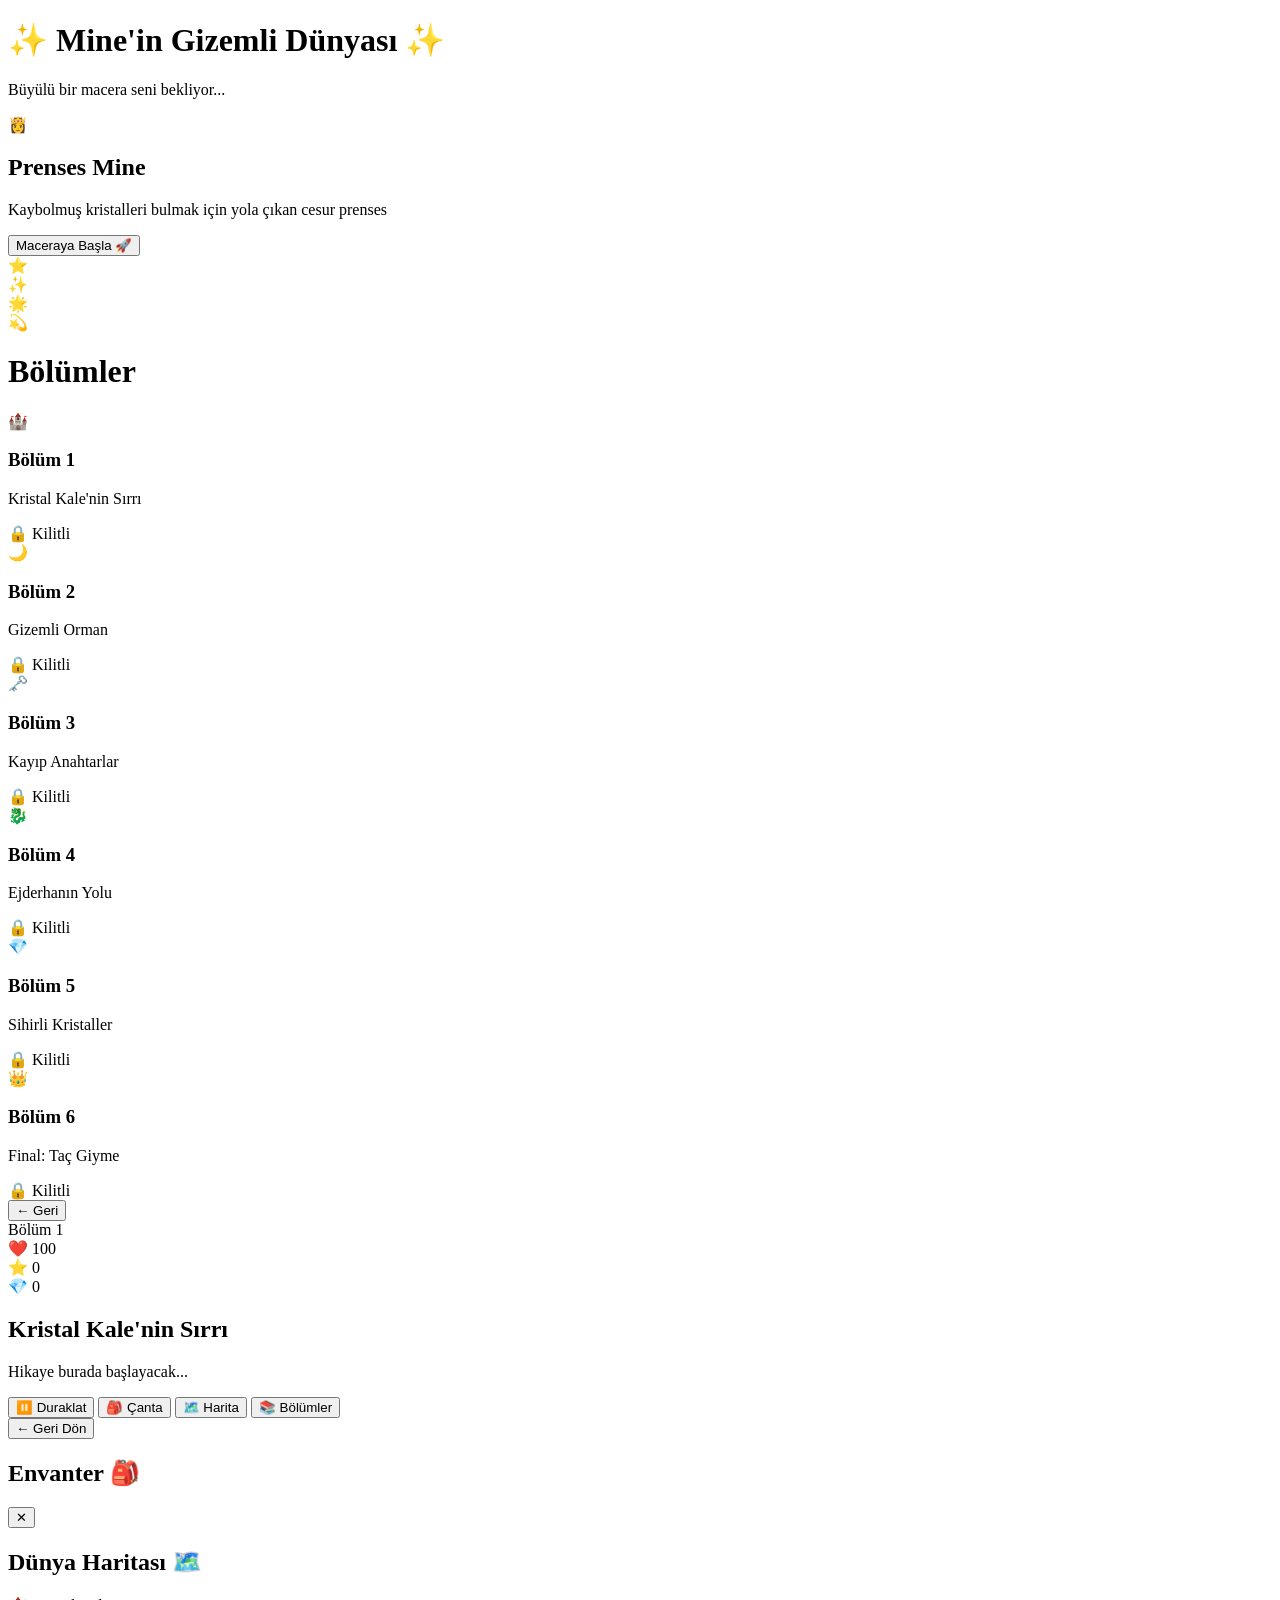
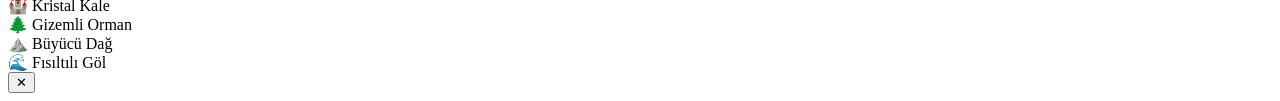
==== index.html @ 282abc3e "Add files via upload" ====
<!DOCTYPE html>
<html lang="tr">
<head>
    <meta charset="UTF-8">
    <meta name="viewport" content="width=device-width, initial-scale=1.0">
    <title>Mine'in Maceraları - Interaktif Hikaye</title>
    <link rel="stylesheet" href="static/css/style.css">
    <link href="https://fonts.googleapis.com/css2?family=Comfortaa:wght@300;400;600;700&display=swap" rel="stylesheet">
</head>
<body>
    <!-- Giriş Ekranı -->
    <div id="intro-screen" class="screen active">
        <div class="intro-content">
            <h1 class="glow-text">✨ Mine'in Gizemli Dünyası ✨</h1>
            <p class="subtitle">Büyülü bir macera seni bekliyor...</p>
            <div class="character-intro">
                <div class="character-avatar">👸</div>
                <h2>Prenses Mine</h2>
                <p>Kaybolmuş kristalleri bulmak için yola çıkan cesur prenses</p>
            </div>
            <button class="magic-btn" onclick="startAdventure()">
                <span class="btn-text">Maceraya Başla 🚀</span>
                <div class="btn-sparkle"></div>
            </button>
        </div>
        <div class="floating-elements">
            <div class="star">⭐</div>
            <div class="star">✨</div>
            <div class="star">🌟</div>
            <div class="star">💫</div>
        </div>
    </div>

    <!-- Bölüm Seçim Ekranı -->
    <div id="chapter-select" class="screen">
        <div class="chapter-content">
            <h1>Bölümler</h1>
            <div class="chapters-grid">
                <div class="chapter-card" onclick="loadChapter(1)">
                    <div class="chapter-icon">🏰</div>
                    <h3>Bölüm 1</h3>
                    <p>Kristal Kale'nin Sırrı</p>
                    <div class="chapter-status locked">🔒 Kilitli</div>
                </div>
                <div class="chapter-card" onclick="loadChapter(2)">
                    <div class="chapter-icon">🌙</div>
                    <h3>Bölüm 2</h3>
                    <p>Gizemli Orman</p>
                    <div class="chapter-status locked">🔒 Kilitli</div>
                </div>
                <div class="chapter-card" onclick="loadChapter(3)">
                    <div class="chapter-icon">🗝️</div>
                    <h3>Bölüm 3</h3>
                    <p>Kayıp Anahtarlar</p>
                    <div class="chapter-status locked">🔒 Kilitli</div>
                </div>
                <div class="chapter-card" onclick="loadChapter(4)">
                    <div class="chapter-icon">🐉</div>
                    <h3>Bölüm 4</h3>
                    <p>Ejderhanın Yolu</p>
                    <div class="chapter-status locked">🔒 Kilitli</div>
                </div>
                <div class="chapter-card" onclick="loadChapter(5)">
                    <div class="chapter-icon">💎</div>
                    <h3>Bölüm 5</h3>
                    <p>Sihirli Kristaller</p>
                    <div class="chapter-status locked">🔒 Kilitli</div>
                </div>
                <div class="chapter-card" onclick="loadChapter(6)">
                    <div class="chapter-icon">👑</div>
                    <h3>Bölüm 6</h3>
                    <p>Final: Taç Giyme</p>
                    <div class="chapter-status locked">🔒 Kilitli</div>
                </div>
            </div>
            <button class="back-btn" onclick="showScreen('intro-screen')">← Geri</button>
        </div>
    </div>

    <!-- Oyun Ekranı -->
    <div id="game-screen" class="screen">
        <div class="game-header">
            <div class="level-info">
                <span id="current-chapter">Bölüm 1</span>
                <div class="progress-bar">
                    <div class="progress-fill" id="progress"></div>
                </div>
            </div>
            <div class="player-stats">
                <div class="stat">
                    <span class="stat-icon">❤️</span>
                    <span id="health">100</span>
                </div>
                <div class="stat">
                    <span class="stat-icon">⭐</span>
                    <span id="score">0</span>
                </div>
                <div class="stat">
                    <span class="stat-icon">💎</span>
                    <span id="crystals">0</span>
                </div>
            </div>
        </div>

        <div class="game-content">
            <div id="story-area" class="story-area">
                <div class="story-text">
                    <h2 id="story-title">Kristal Kale'nin Sırrı</h2>
                    <p id="story-text">Hikaye burada başlayacak...</p>
                </div>
            </div>

            <div id="game-area" class="game-area">
                <!-- Oyun içeriği dinamik olarak yüklenecek -->
            </div>

            <div id="choices-area" class="choices-area">
                <!-- Seçenekler dinamik olarak yüklenecek -->
            </div>
        </div>

        <div class="game-controls">
            <button class="control-btn" onclick="pauseGame()">⏸️ Duraklat</button>
            <button class="control-btn" onclick="showInventory()">🎒 Çanta</button>
            <button class="control-btn" onclick="showMap()">🗺️ Harita</button>
            <button class="control-btn" onclick="showScreen('chapter-select')">📚 Bölümler</button>
        </div>
    </div>

    <!-- Mini Oyunlar Ekranı -->
    <div id="mini-game" class="screen">
        <div class="mini-game-content">
            <div id="mini-game-area">
                <!-- Mini oyun içeriği -->
            </div>
            <button class="back-btn" onclick="closeMiniGame()">← Geri Dön</button>
        </div>
    </div>

    <!-- Envanter Ekranı -->
    <div id="inventory" class="modal">
        <div class="modal-content">
            <h2>Envanter 🎒</h2>
            <div class="inventory-grid" id="inventory-grid">
                <!-- Envanter items -->
            </div>
            <button class="close-btn" onclick="closeModal('inventory')">✕</button>
        </div>
    </div>

    <!-- Harita Ekranı -->
    <div id="map" class="modal">
        <div class="modal-content">
            <h2>Dünya Haritası 🗺️</h2>
            <div class="map-container">
                <div class="map-region" onclick="travelToRegion('kale')">
                    <span class="region-icon">🏰</span>
                    <span>Kristal Kale</span>
                </div>
                <div class="map-region locked" onclick="travelToRegion('orman')">
                    <span class="region-icon">🌲</span>
                    <span>Gizemli Orman</span>
                </div>
                <div class="map-region locked" onclick="travelToRegion('dag')">
                    <span class="region-icon">⛰️</span>
                    <span>Büyücü Dağ</span>
                </div>
                <div class="map-region locked" onclick="travelToRegion('gol')">
                    <span class="region-icon">🌊</span>
                    <span>Fısıltılı Göl</span>
                </div>
            </div>
            <button class="close-btn" onclick="closeModal('map')">✕</button>
        </div>
    </div>

    <!-- Ses Efektleri -->
    <audio id="bg-music" loop>
        <source src="static/sounds/background.mp3" type="audio/mpeg">
    </audio>
    <audio id="click-sound">
        <source src="static/sounds/click.mp3" type="audio/mpeg">
    </audio>
    <audio id="success-sound">
        <source src="static/sounds/success.mp3" type="audio/mpeg">
    </audio>

    <!-- JavaScript -->
    <script src="static/js/game.js"></script>
    <script src="static/js/story.js"></script>
    <script src="static/js/mini-games.js"></script>
    <script src="static/js/main.js"></script>
</body>
</html>
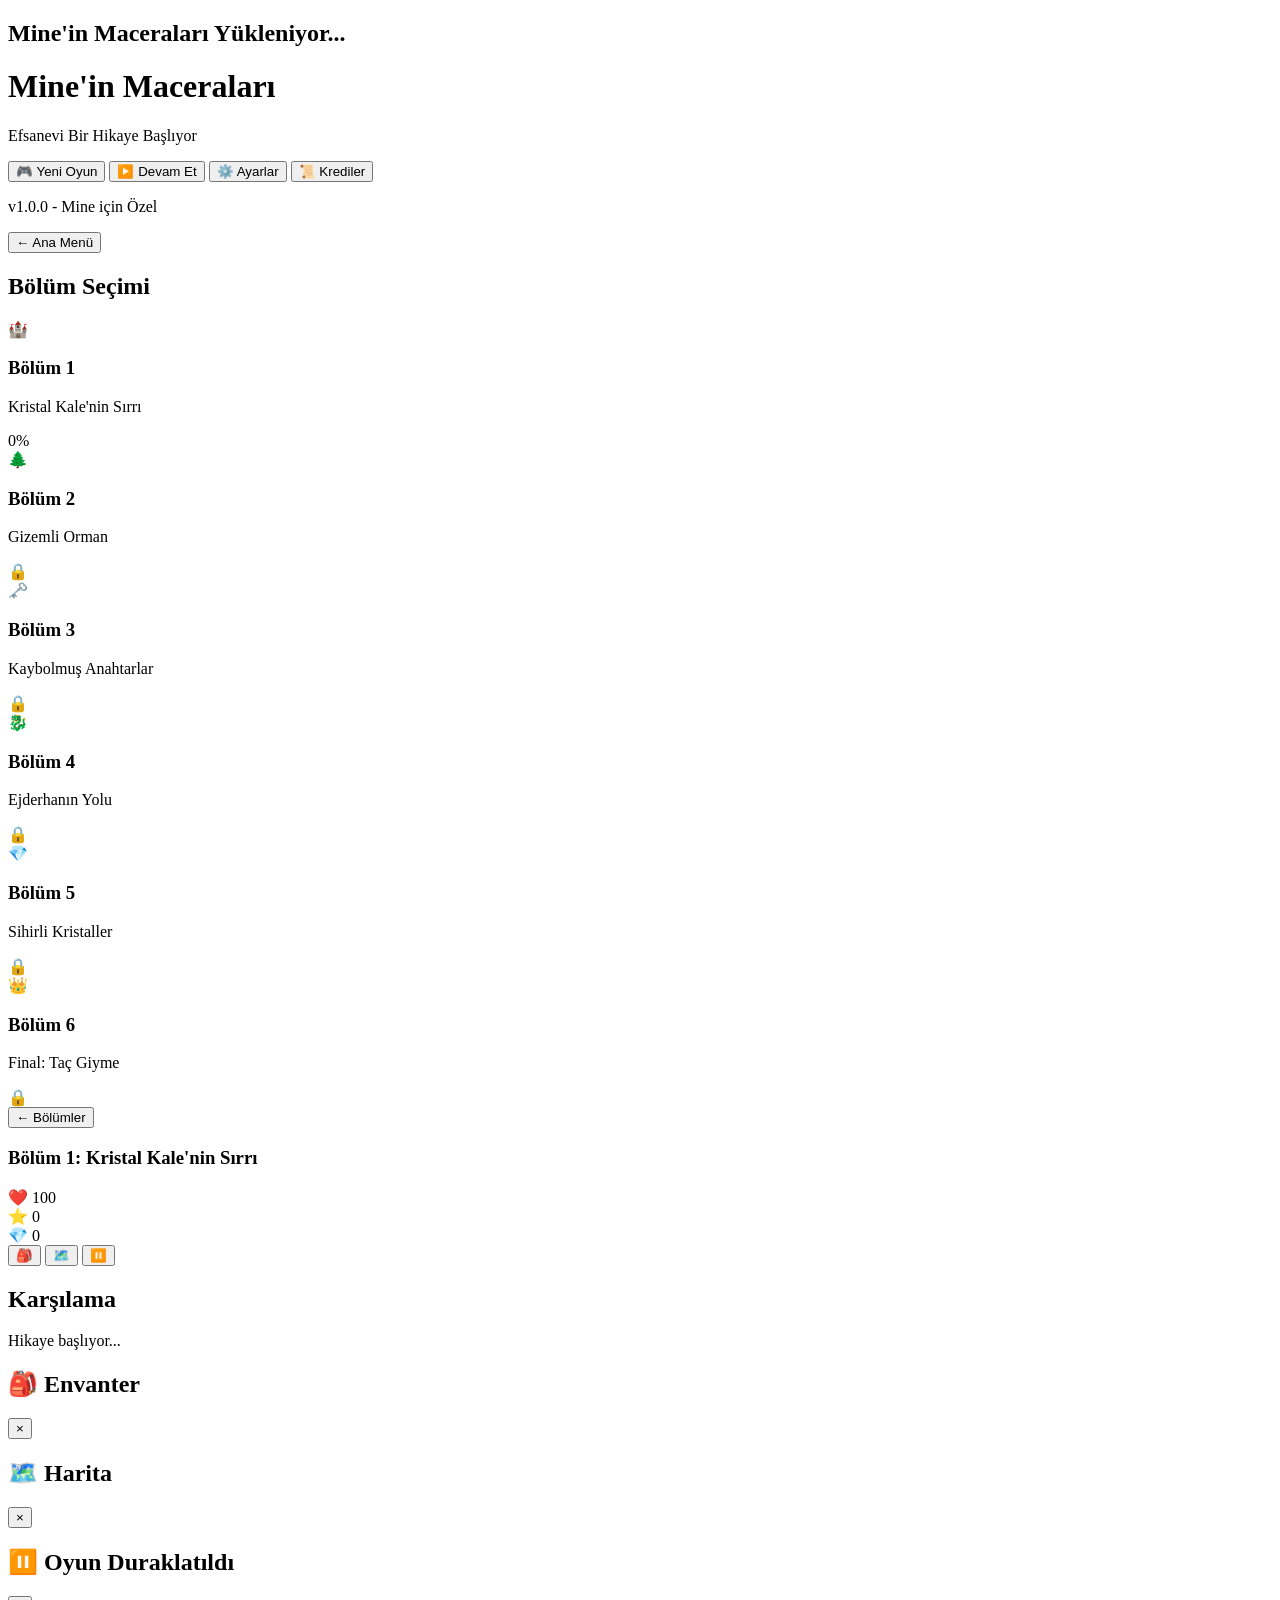
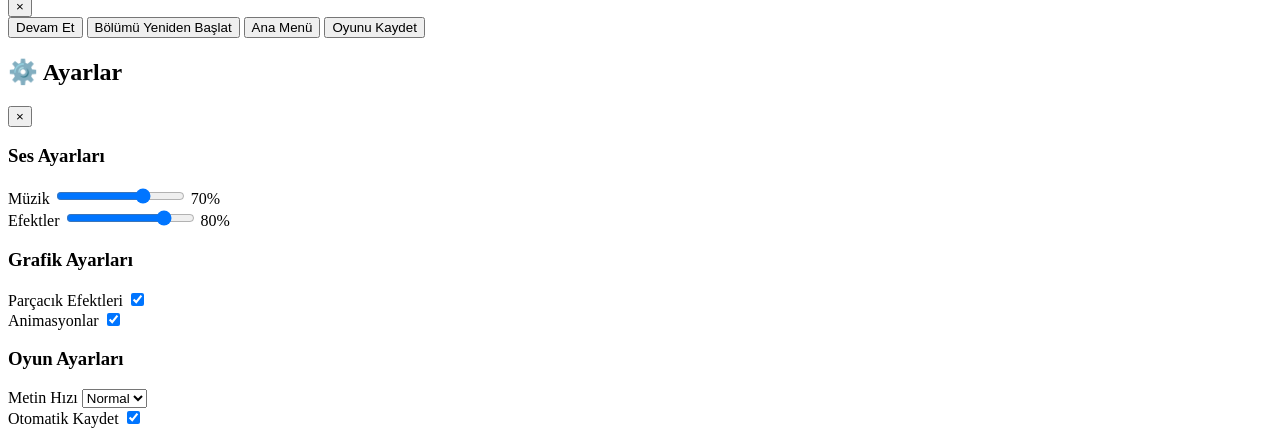
==== commit 2be0c4c8: "ss" ====
--- a/index.html
+++ b/index.html
@@ -3,192 +3,280 @@
 <head>
     <meta charset="UTF-8">
     <meta name="viewport" content="width=device-width, initial-scale=1.0">
-    <title>Mine'in Maceraları - Interaktif Hikaye</title>
+    <title>Mine'in Maceraları - Profesyonel Hikaye Oyunu</title>
+    <link rel="stylesheet" href="https://fonts.googleapis.com/css2?family=Poppins:wght@300;400;500;600;700&display=swap">
     <link rel="stylesheet" href="static/css/style.css">
-    <link href="https://fonts.googleapis.com/css2?family=Comfortaa:wght@300;400;600;700&display=swap" rel="stylesheet">
+    <link rel="icon" href="data:image/svg+xml,<svg xmlns='http://www.w3.org/2000/svg' viewBox='0 0 100 100'><text y='.9em' font-size='90'>👑</text></svg>">
 </head>
 <body>
-    <!-- Giriş Ekranı -->
-    <div id="intro-screen" class="screen active">
-        <div class="intro-content">
-            <h1 class="glow-text">✨ Mine'in Gizemli Dünyası ✨</h1>
-            <p class="subtitle">Büyülü bir macera seni bekliyor...</p>
-            <div class="character-intro">
-                <div class="character-avatar">👸</div>
-                <h2>Prenses Mine</h2>
-                <p>Kaybolmuş kristalleri bulmak için yola çıkan cesur prenses</p>
-            </div>
-            <button class="magic-btn" onclick="startAdventure()">
-                <span class="btn-text">Maceraya Başla 🚀</span>
-                <div class="btn-sparkle"></div>
-            </button>
-        </div>
-        <div class="floating-elements">
-            <div class="star">⭐</div>
-            <div class="star">✨</div>
-            <div class="star">🌟</div>
-            <div class="star">💫</div>
-        </div>
-    </div>
-
-    <!-- Bölüm Seçim Ekranı -->
+    <!-- Yüklenme Ekranı -->
+    <div id="loading-screen" class="screen active">
+        <div class="loading-content">
+            <div class="loading-spinner"></div>
+            <h2 class="loading-text">Mine'in Maceraları Yükleniyor...</h2>
+            <div class="loading-progress">
+                <div class="progress-bar">
+                    <div class="progress-fill"></div>
+                </div>
+            </div>
+        </div>
+    </div>
+
+    <!-- Ana Menü -->
+    <div id="main-menu" class="screen">
+        <div class="menu-container">
+            <div class="game-logo">
+                <h1 class="game-title">Mine'in Maceraları</h1>
+                <p class="game-subtitle">Efsanevi Bir Hikaye Başlıyor</p>
+            </div>
+            
+            <div class="menu-buttons">
+                <button class="menu-btn primary" onclick="gameManager.newGame()">
+                    <span class="btn-icon">🎮</span>
+                    <span class="btn-text">Yeni Oyun</span>
+                </button>
+                <button class="menu-btn secondary" onclick="gameManager.continueGame()">
+                    <span class="btn-icon">▶️</span>
+                    <span class="btn-text">Devam Et</span>
+                </button>
+                <button class="menu-btn secondary" onclick="gameManager.showSettings()">
+                    <span class="btn-icon">⚙️</span>
+                    <span class="btn-text">Ayarlar</span>
+                </button>
+                <button class="menu-btn secondary" onclick="gameManager.showCredits()">
+                    <span class="btn-icon">📜</span>
+                    <span class="btn-text">Krediler</span>
+                </button>
+            </div>
+
+            <div class="menu-footer">
+                <p class="version-text">v1.0.0 - Mine için Özel</p>
+            </div>
+        </div>
+    </div>
+
+    <!-- Bölüm Seçimi -->
     <div id="chapter-select" class="screen">
-        <div class="chapter-content">
-            <h1>Bölümler</h1>
+        <div class="chapter-container">
+            <div class="chapter-header">
+                <button class="back-btn" onclick="gameManager.showMainMenu()">← Ana Menü</button>
+                <h2 class="chapter-title">Bölüm Seçimi</h2>
+            </div>
+            
             <div class="chapters-grid">
-                <div class="chapter-card" onclick="loadChapter(1)">
+                <div class="chapter-card unlocked" data-chapter="1" onclick="gameManager.selectChapter(1)">
                     <div class="chapter-icon">🏰</div>
                     <h3>Bölüm 1</h3>
                     <p>Kristal Kale'nin Sırrı</p>
-                    <div class="chapter-status locked">🔒 Kilitli</div>
-                </div>
-                <div class="chapter-card" onclick="loadChapter(2)">
-                    <div class="chapter-icon">🌙</div>
+                    <div class="chapter-progress">
+                        <div class="progress-bar">
+                            <div class="progress-fill" style="width: 0%"></div>
+                        </div>
+                        <span class="progress-text">0%</span>
+                    </div>
+                </div>
+                
+                <div class="chapter-card locked" data-chapter="2">
+                    <div class="chapter-icon">🌲</div>
                     <h3>Bölüm 2</h3>
                     <p>Gizemli Orman</p>
-                    <div class="chapter-status locked">🔒 Kilitli</div>
-                </div>
-                <div class="chapter-card" onclick="loadChapter(3)">
+                    <div class="lock-overlay">🔒</div>
+                </div>
+                
+                <div class="chapter-card locked" data-chapter="3">
                     <div class="chapter-icon">🗝️</div>
                     <h3>Bölüm 3</h3>
-                    <p>Kayıp Anahtarlar</p>
-                    <div class="chapter-status locked">🔒 Kilitli</div>
-                </div>
-                <div class="chapter-card" onclick="loadChapter(4)">
+                    <p>Kaybolmuş Anahtarlar</p>
+                    <div class="lock-overlay">🔒</div>
+                </div>
+                
+                <div class="chapter-card locked" data-chapter="4">
                     <div class="chapter-icon">🐉</div>
                     <h3>Bölüm 4</h3>
                     <p>Ejderhanın Yolu</p>
-                    <div class="chapter-status locked">🔒 Kilitli</div>
-                </div>
-                <div class="chapter-card" onclick="loadChapter(5)">
+                    <div class="lock-overlay">🔒</div>
+                </div>
+                
+                <div class="chapter-card locked" data-chapter="5">
                     <div class="chapter-icon">💎</div>
                     <h3>Bölüm 5</h3>
                     <p>Sihirli Kristaller</p>
-                    <div class="chapter-status locked">🔒 Kilitli</div>
-                </div>
-                <div class="chapter-card" onclick="loadChapter(6)">
+                    <div class="lock-overlay">🔒</div>
+                </div>
+                
+                <div class="chapter-card locked" data-chapter="6">
                     <div class="chapter-icon">👑</div>
                     <h3>Bölüm 6</h3>
                     <p>Final: Taç Giyme</p>
-                    <div class="chapter-status locked">🔒 Kilitli</div>
-                </div>
-            </div>
-            <button class="back-btn" onclick="showScreen('intro-screen')">← Geri</button>
+                    <div class="lock-overlay">🔒</div>
+                </div>
+            </div>
         </div>
     </div>
 
     <!-- Oyun Ekranı -->
     <div id="game-screen" class="screen">
-        <div class="game-header">
-            <div class="level-info">
-                <span id="current-chapter">Bölüm 1</span>
-                <div class="progress-bar">
-                    <div class="progress-fill" id="progress"></div>
-                </div>
-            </div>
-            <div class="player-stats">
-                <div class="stat">
-                    <span class="stat-icon">❤️</span>
-                    <span id="health">100</span>
-                </div>
-                <div class="stat">
-                    <span class="stat-icon">⭐</span>
-                    <span id="score">0</span>
-                </div>
-                <div class="stat">
-                    <span class="stat-icon">💎</span>
-                    <span id="crystals">0</span>
-                </div>
-            </div>
-        </div>
-
-        <div class="game-content">
-            <div id="story-area" class="story-area">
-                <div class="story-text">
-                    <h2 id="story-title">Kristal Kale'nin Sırrı</h2>
-                    <p id="story-text">Hikaye burada başlayacak...</p>
-                </div>
-            </div>
-
-            <div id="game-area" class="game-area">
-                <!-- Oyun içeriği dinamik olarak yüklenecek -->
-            </div>
-
-            <div id="choices-area" class="choices-area">
-                <!-- Seçenekler dinamik olarak yüklenecek -->
-            </div>
-        </div>
-
-        <div class="game-controls">
-            <button class="control-btn" onclick="pauseGame()">⏸️ Duraklat</button>
-            <button class="control-btn" onclick="showInventory()">🎒 Çanta</button>
-            <button class="control-btn" onclick="showMap()">🗺️ Harita</button>
-            <button class="control-btn" onclick="showScreen('chapter-select')">📚 Bölümler</button>
-        </div>
-    </div>
-
-    <!-- Mini Oyunlar Ekranı -->
-    <div id="mini-game" class="screen">
-        <div class="mini-game-content">
-            <div id="mini-game-area">
-                <!-- Mini oyun içeriği -->
-            </div>
-            <button class="back-btn" onclick="closeMiniGame()">← Geri Dön</button>
-        </div>
-    </div>
-
-    <!-- Envanter Ekranı -->
-    <div id="inventory" class="modal">
-        <div class="modal-content">
-            <h2>Envanter 🎒</h2>
-            <div class="inventory-grid" id="inventory-grid">
-                <!-- Envanter items -->
-            </div>
-            <button class="close-btn" onclick="closeModal('inventory')">✕</button>
-        </div>
-    </div>
-
-    <!-- Harita Ekranı -->
-    <div id="map" class="modal">
-        <div class="modal-content">
-            <h2>Dünya Haritası 🗺️</h2>
-            <div class="map-container">
-                <div class="map-region" onclick="travelToRegion('kale')">
-                    <span class="region-icon">🏰</span>
-                    <span>Kristal Kale</span>
-                </div>
-                <div class="map-region locked" onclick="travelToRegion('orman')">
-                    <span class="region-icon">🌲</span>
-                    <span>Gizemli Orman</span>
-                </div>
-                <div class="map-region locked" onclick="travelToRegion('dag')">
-                    <span class="region-icon">⛰️</span>
-                    <span>Büyücü Dağ</span>
-                </div>
-                <div class="map-region locked" onclick="travelToRegion('gol')">
-                    <span class="region-icon">🌊</span>
-                    <span>Fısıltılı Göl</span>
-                </div>
-            </div>
-            <button class="close-btn" onclick="closeModal('map')">✕</button>
-        </div>
-    </div>
-
-    <!-- Ses Efektleri -->
-    <audio id="bg-music" loop>
-        <source src="static/sounds/background.mp3" type="audio/mpeg">
-    </audio>
-    <audio id="click-sound">
-        <source src="static/sounds/click.mp3" type="audio/mpeg">
-    </audio>
-    <audio id="success-sound">
-        <source src="static/sounds/success.mp3" type="audio/mpeg">
-    </audio>
+        <div class="game-ui">
+            <!-- Üst Bar -->
+            <div class="game-header">
+                <div class="header-left">
+                    <button class="back-btn" onclick="gameManager.showChapterSelect()">← Bölümler</button>
+                    <div class="chapter-info">
+                        <h3 id="current-chapter">Bölüm 1: Kristal Kale'nin Sırrı</h3>
+                    </div>
+                </div>
+                
+                <div class="header-center">
+                    <div class="player-stats">
+                        <div class="stat health">
+                            <span class="stat-icon">❤️</span>
+                            <span class="stat-value" id="health-value">100</span>
+                        </div>
+                        <div class="stat score">
+                            <span class="stat-icon">⭐</span>
+                            <span class="stat-value" id="score-value">0</span>
+                        </div>
+                        <div class="stat crystals">
+                            <span class="stat-icon">💎</span>
+                            <span class="stat-value" id="crystals-value">0</span>
+                        </div>
+                    </div>
+                </div>
+                
+                <div class="header-right">
+                    <button class="control-btn" onclick="gameManager.toggleInventory()" title="Envanter">🎒</button>
+                    <button class="control-btn" onclick="gameManager.toggleMap()" title="Harita">🗺️</button>
+                    <button class="control-btn" onclick="gameManager.togglePause()" title="Duraklat">⏸️</button>
+                </div>
+            </div>
+
+            <!-- Oyun İçeriği -->
+            <div class="game-content">
+                <div class="story-container">
+                    <div class="story-text" id="story-text">
+                        <h2 id="scene-title">Karşılama</h2>
+                        <p id="scene-description">Hikaye başlıyor...</p>
+                    </div>
+                    
+                    <div class="choices-container" id="choices-container">
+                        <!-- Seçenekler buraya gelecek -->
+                    </div>
+                </div>
+                
+                <div class="game-area" id="game-area">
+                    <!-- Mini oyunlar burada gösterilecek -->
+                </div>
+            </div>
+        </div>
+    </div>
+
+    <!-- Envanter Modal -->
+    <div id="inventory-modal" class="modal">
+        <div class="modal-content">
+            <div class="modal-header">
+                <h2>🎒 Envanter</h2>
+                <button class="close-btn" onclick="gameManager.closeModal('inventory-modal')">×</button>
+            </div>
+            <div class="modal-body">
+                <div class="inventory-grid" id="inventory-grid">
+                    <!-- Envanter items buraya gelecek -->
+                </div>
+            </div>
+        </div>
+    </div>
+
+    <!-- Harita Modal -->
+    <div id="map-modal" class="modal">
+        <div class="modal-content">
+            <div class="modal-header">
+                <h2>🗺️ Harita</h2>
+                <button class="close-btn" onclick="gameManager.closeModal('map-modal')">×</button>
+            </div>
+            <div class="modal-body">
+                <div class="map-container" id="map-container">
+                    <!-- Harita bölgeleri buraya gelecek -->
+                </div>
+            </div>
+        </div>
+    </div>
+
+    <!-- Duraklatma Modal -->
+    <div id="pause-modal" class="modal">
+        <div class="modal-content">
+            <div class="modal-header">
+                <h2>⏸️ Oyun Duraklatıldı</h2>
+                <button class="close-btn" onclick="gameManager.closeModal('pause-modal')">×</button>
+            </div>
+            <div class="modal-body">
+                <div class="pause-buttons">
+                    <button class="menu-btn primary" onclick="gameManager.resumeGame()">Devam Et</button>
+                    <button class="menu-btn secondary" onclick="gameManager.restartChapter()">Bölümü Yeniden Başlat</button>
+                    <button class="menu-btn secondary" onclick="gameManager.showMainMenu()">Ana Menü</button>
+                    <button class="menu-btn secondary" onclick="gameManager.saveGame()">Oyunu Kaydet</button>
+                </div>
+            </div>
+        </div>
+    </div>
+
+    <!-- Ayarlar Modal -->
+    <div id="settings-modal" class="modal">
+        <div class="modal-content">
+            <div class="modal-header">
+                <h2>⚙️ Ayarlar</h2>
+                <button class="close-btn" onclick="gameManager.closeModal('settings-modal')">×</button>
+            </div>
+            <div class="modal-body">
+                <div class="settings-section">
+                    <h3>Ses Ayarları</h3>
+                    <div class="setting-item">
+                        <label for="music-volume">Müzik</label>
+                        <input type="range" id="music-volume" min="0" max="100" value="70">
+                        <span class="volume-value">70%</span>
+                    </div>
+                    <div class="setting-item">
+                        <label for="sfx-volume">Efektler</label>
+                        <input type="range" id="sfx-volume" min="0" max="100" value="80">
+                        <span class="volume-value">80%</span>
+                    </div>
+                </div>
+                
+                <div class="settings-section">
+                    <h3>Grafik Ayarları</h3>
+                    <div class="setting-item">
+                        <label for="particle-effects">Parçacık Efektleri</label>
+                        <input type="checkbox" id="particle-effects" checked>
+                    </div>
+                    <div class="setting-item">
+                        <label for="animations">Animasyonlar</label>
+                        <input type="checkbox" id="animations" checked>
+                    </div>
+                </div>
+                
+                <div class="settings-section">
+                    <h3>Oyun Ayarları</h3>
+                    <div class="setting-item">
+                        <label for="text-speed">Metin Hızı</label>
+                        <select id="text-speed">
+                            <option value="slow">Yavaş</option>
+                            <option value="normal" selected>Normal</option>
+                            <option value="fast">Hızlı</option>
+                        </select>
+                    </div>
+                    <div class="setting-item">
+                        <label for="auto-save">Otomatik Kaydet</label>
+                        <input type="checkbox" id="auto-save" checked>
+                    </div>
+                </div>
+            </div>
+        </div>
+    </div>
 
     <!-- JavaScript -->
-    <script src="static/js/game.js"></script>
-    <script src="static/js/story.js"></script>
-    <script src="static/js/mini-games.js"></script>
+    <script src="static/js/game-engine.js"></script>
+    <script src="static/js/story-manager.js"></script>
+    <script src="static/js/ui-manager.js"></script>
+    <script src="static/js/audio-manager.js"></script>
+    <script src="static/js/save-manager.js"></script>
     <script src="static/js/main.js"></script>
 </body>
 </html>
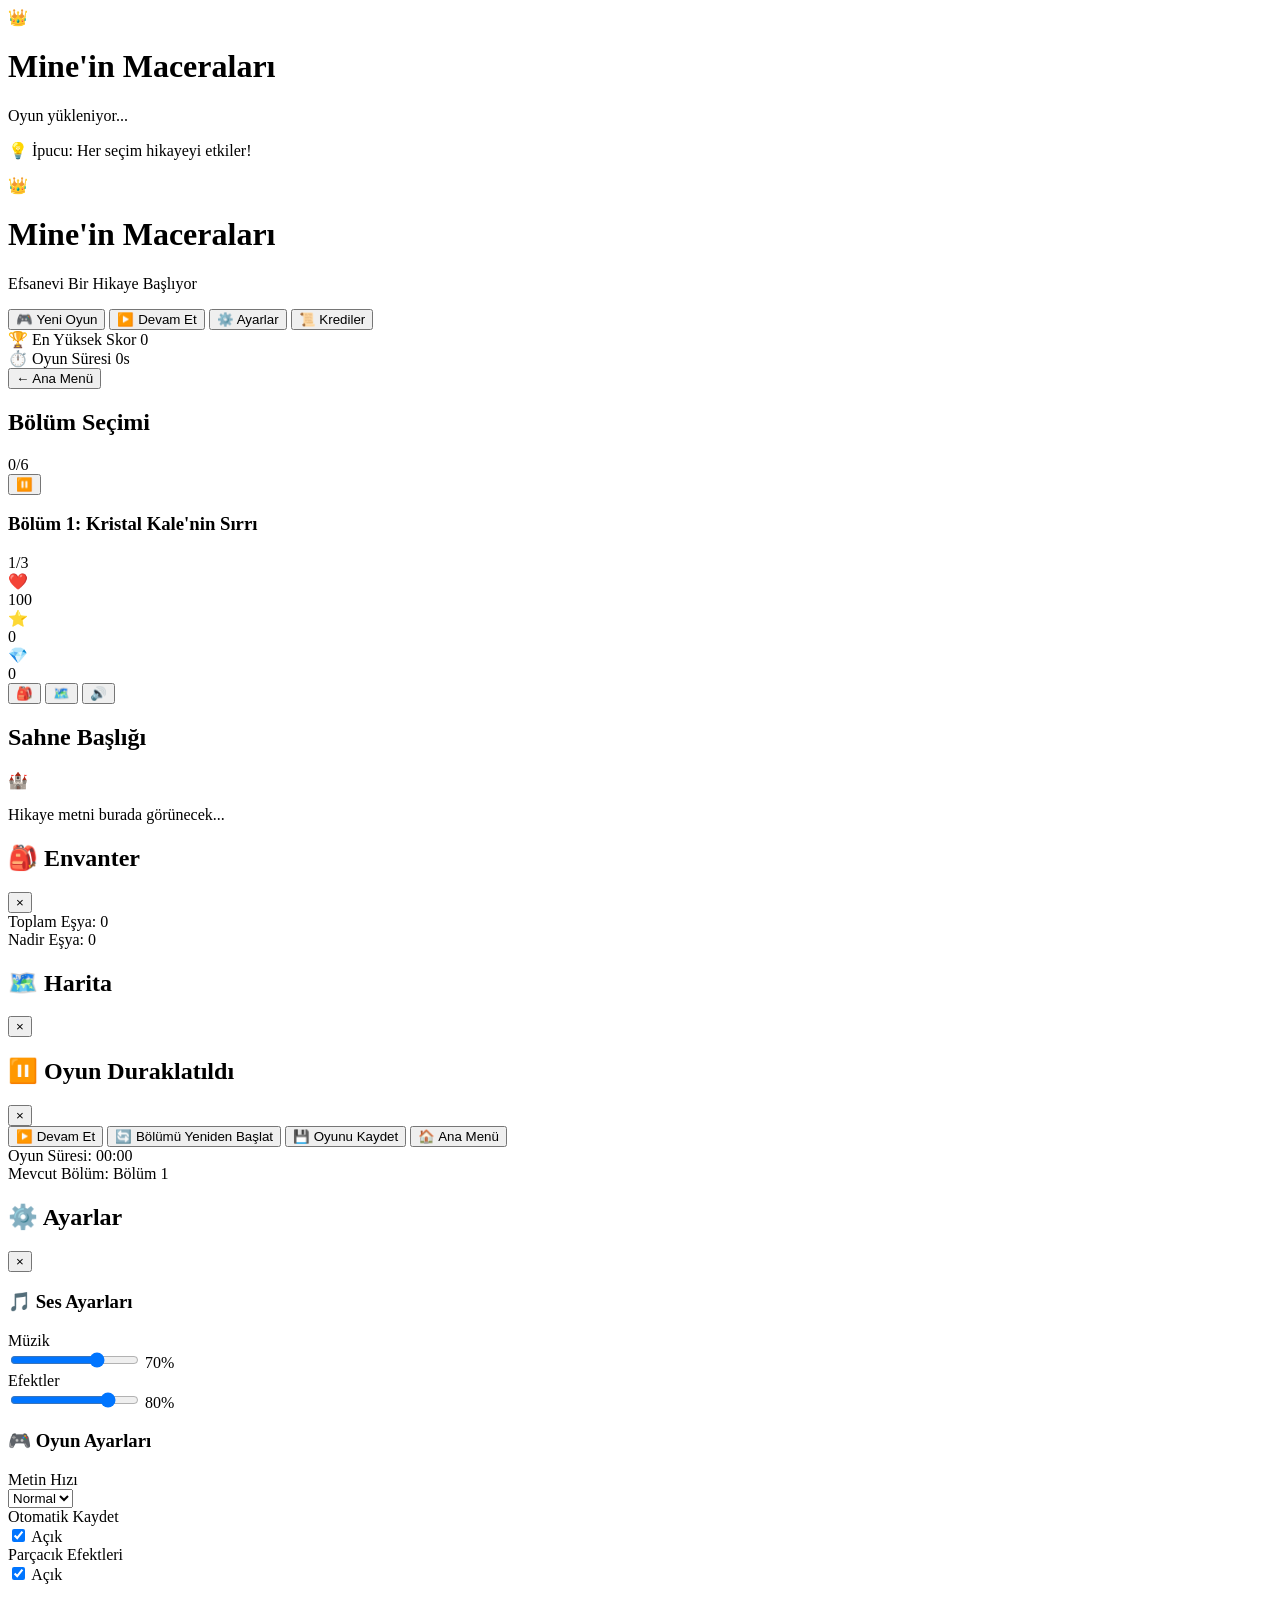
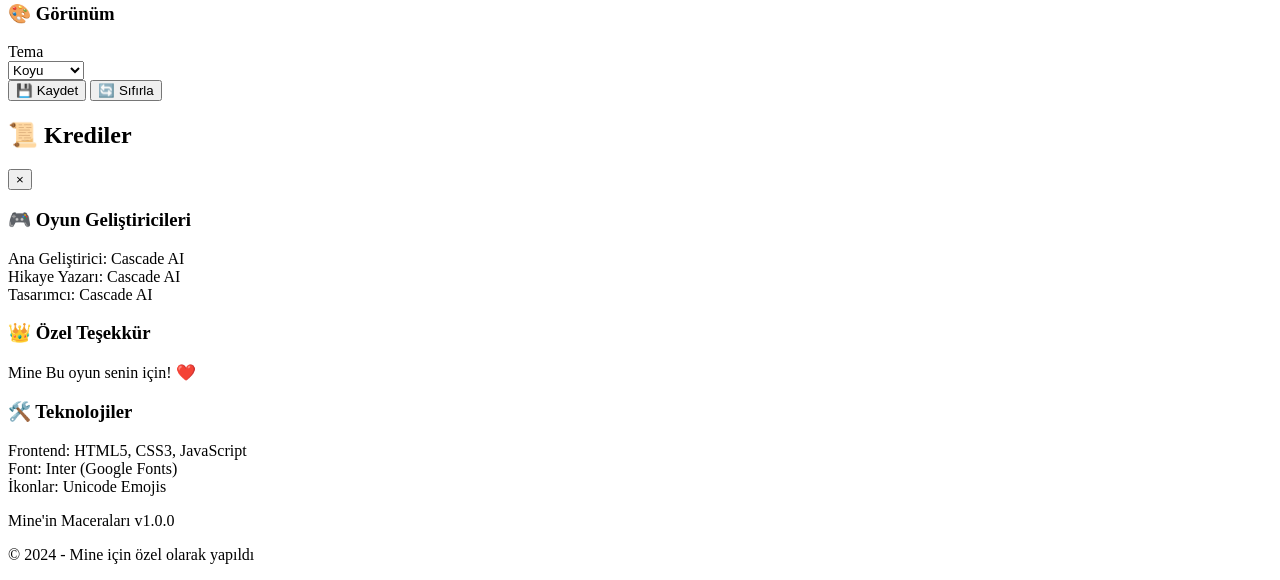
==== commit 28bab708: "s" ====
--- a/index.html
+++ b/index.html
@@ -4,182 +4,209 @@
     <meta charset="UTF-8">
     <meta name="viewport" content="width=device-width, initial-scale=1.0">
     <title>Mine'in Maceraları - Profesyonel Hikaye Oyunu</title>
-    <link rel="stylesheet" href="https://fonts.googleapis.com/css2?family=Poppins:wght@300;400;500;600;700&display=swap">
+    <link rel="stylesheet" href="https://fonts.googleapis.com/css2?family=Inter:wght@300;400;500;600;700;800&display=swap">
     <link rel="stylesheet" href="static/css/style.css">
     <link rel="icon" href="data:image/svg+xml,<svg xmlns='http://www.w3.org/2000/svg' viewBox='0 0 100 100'><text y='.9em' font-size='90'>👑</text></svg>">
 </head>
 <body>
     <!-- Yüklenme Ekranı -->
     <div id="loading-screen" class="screen active">
-        <div class="loading-content">
-            <div class="loading-spinner"></div>
-            <h2 class="loading-text">Mine'in Maceraları Yükleniyor...</h2>
+        <div class="loading-container">
+            <div class="loading-logo">
+                <div class="logo-icon">👑</div>
+                <h1 class="logo-title">Mine'in Maceraları</h1>
+            </div>
             <div class="loading-progress">
                 <div class="progress-bar">
-                    <div class="progress-fill"></div>
-                </div>
+                    <div class="progress-fill" id="progress-fill"></div>
+                </div>
+                <p class="loading-text" id="loading-text">Oyun yükleniyor...</p>
+            </div>
+            <div class="loading-tips">
+                <p class="tip-text">💡 İpucu: Her seçim hikayeyi etkiler!</p>
             </div>
         </div>
     </div>
 
     <!-- Ana Menü -->
     <div id="main-menu" class="screen">
+        <div class="menu-background">
+            <div class="particles" id="particles"></div>
+        </div>
         <div class="menu-container">
-            <div class="game-logo">
-                <h1 class="game-title">Mine'in Maceraları</h1>
-                <p class="game-subtitle">Efsanevi Bir Hikaye Başlıyor</p>
+            <div class="menu-header">
+                <div class="menu-logo">
+                    <div class="logo-icon">👑</div>
+                    <h1 class="menu-title">Mine'in Maceraları</h1>
+                    <p class="menu-subtitle">Efsanevi Bir Hikaye Başlıyor</p>
+                </div>
             </div>
             
-            <div class="menu-buttons">
-                <button class="menu-btn primary" onclick="gameManager.newGame()">
-                    <span class="btn-icon">🎮</span>
-                    <span class="btn-text">Yeni Oyun</span>
-                </button>
-                <button class="menu-btn secondary" onclick="gameManager.continueGame()">
-                    <span class="btn-icon">▶️</span>
-                    <span class="btn-text">Devam Et</span>
-                </button>
-                <button class="menu-btn secondary" onclick="gameManager.showSettings()">
-                    <span class="btn-icon">⚙️</span>
-                    <span class="btn-text">Ayarlar</span>
-                </button>
-                <button class="menu-btn secondary" onclick="gameManager.showCredits()">
-                    <span class="btn-icon">📜</span>
-                    <span class="btn-text">Krediler</span>
-                </button>
-            </div>
-
-            <div class="menu-footer">
-                <p class="version-text">v1.0.0 - Mine için Özel</p>
+            <div class="menu-content">
+                <div class="menu-buttons">
+                    <button class="menu-btn primary" id="new-game-btn">
+                        <span class="btn-icon">🎮</span>
+                        <span class="btn-text">Yeni Oyun</span>
+                        <span class="btn-glow"></span>
+                    </button>
+                    <button class="menu-btn secondary" id="continue-btn">
+                        <span class="btn-icon">▶️</span>
+                        <span class="btn-text">Devam Et</span>
+                    </button>
+                    <button class="menu-btn secondary" id="settings-btn">
+                        <span class="btn-icon">⚙️</span>
+                        <span class="btn-text">Ayarlar</span>
+                    </button>
+                    <button class="menu-btn secondary" id="credits-btn">
+                        <span class="btn-icon">📜</span>
+                        <span class="btn-text">Krediler</span>
+                    </button>
+                </div>
+                
+                <div class="menu-stats">
+                    <div class="stat-item">
+                        <span class="stat-icon">🏆</span>
+                        <span class="stat-label">En Yüksek Skor</span>
+                        <span class="stat-value" id="high-score">0</span>
+                    </div>
+                    <div class="stat-item">
+                        <span class="stat-icon">⏱️</span>
+                        <span class="stat-label">Oyun Süresi</span>
+                        <span class="stat-value" id="play-time">0s</span>
+                    </div>
+                </div>
             </div>
         </div>
     </div>
 
     <!-- Bölüm Seçimi -->
     <div id="chapter-select" class="screen">
+        <div class="chapter-background">
+            <div class="chapter-particles"></div>
+        </div>
         <div class="chapter-container">
             <div class="chapter-header">
-                <button class="back-btn" onclick="gameManager.showMainMenu()">← Ana Menü</button>
+                <button class="back-btn" id="back-to-menu">
+                    <span class="back-icon">←</span>
+                    <span class="back-text">Ana Menü</span>
+                </button>
                 <h2 class="chapter-title">Bölüm Seçimi</h2>
+                <div class="chapter-progress-info">
+                    <span id="chapters-completed">0/6</span>
+                </div>
             </div>
             
-            <div class="chapters-grid">
-                <div class="chapter-card unlocked" data-chapter="1" onclick="gameManager.selectChapter(1)">
-                    <div class="chapter-icon">🏰</div>
-                    <h3>Bölüm 1</h3>
-                    <p>Kristal Kale'nin Sırrı</p>
-                    <div class="chapter-progress">
-                        <div class="progress-bar">
-                            <div class="progress-fill" style="width: 0%"></div>
-                        </div>
-                        <span class="progress-text">0%</span>
-                    </div>
-                </div>
-                
-                <div class="chapter-card locked" data-chapter="2">
-                    <div class="chapter-icon">🌲</div>
-                    <h3>Bölüm 2</h3>
-                    <p>Gizemli Orman</p>
-                    <div class="lock-overlay">🔒</div>
-                </div>
-                
-                <div class="chapter-card locked" data-chapter="3">
-                    <div class="chapter-icon">🗝️</div>
-                    <h3>Bölüm 3</h3>
-                    <p>Kaybolmuş Anahtarlar</p>
-                    <div class="lock-overlay">🔒</div>
-                </div>
-                
-                <div class="chapter-card locked" data-chapter="4">
-                    <div class="chapter-icon">🐉</div>
-                    <h3>Bölüm 4</h3>
-                    <p>Ejderhanın Yolu</p>
-                    <div class="lock-overlay">🔒</div>
-                </div>
-                
-                <div class="chapter-card locked" data-chapter="5">
-                    <div class="chapter-icon">💎</div>
-                    <h3>Bölüm 5</h3>
-                    <p>Sihirli Kristaller</p>
-                    <div class="lock-overlay">🔒</div>
-                </div>
-                
-                <div class="chapter-card locked" data-chapter="6">
-                    <div class="chapter-icon">👑</div>
-                    <h3>Bölüm 6</h3>
-                    <p>Final: Taç Giyme</p>
-                    <div class="lock-overlay">🔒</div>
-                </div>
+            <div class="chapters-grid" id="chapters-grid">
+                <!-- Bölüm kartları JavaScript ile oluşturulacak -->
             </div>
         </div>
     </div>
 
     <!-- Oyun Ekranı -->
     <div id="game-screen" class="screen">
+        <div class="game-background">
+            <div class="game-particles"></div>
+        </div>
         <div class="game-ui">
             <!-- Üst Bar -->
             <div class="game-header">
                 <div class="header-left">
-                    <button class="back-btn" onclick="gameManager.showChapterSelect()">← Bölümler</button>
+                    <button class="header-btn" id="pause-btn">
+                        <span class="btn-icon">⏸️</span>
+                    </button>
                     <div class="chapter-info">
-                        <h3 id="current-chapter">Bölüm 1: Kristal Kale'nin Sırrı</h3>
+                        <h3 class="chapter-name" id="current-chapter-name">Bölüm 1: Kristal Kale'nin Sırrı</h3>
+                        <div class="scene-progress">
+                            <div class="progress-bar small">
+                                <div class="progress-fill" id="scene-progress-fill"></div>
+                            </div>
+                            <span class="progress-text" id="scene-progress-text">1/3</span>
+                        </div>
                     </div>
                 </div>
                 
                 <div class="header-center">
                     <div class="player-stats">
                         <div class="stat health">
-                            <span class="stat-icon">❤️</span>
+                            <div class="stat-icon">❤️</div>
+                            <div class="stat-bar">
+                                <div class="stat-fill health-fill" id="health-fill"></div>
+                            </div>
                             <span class="stat-value" id="health-value">100</span>
                         </div>
                         <div class="stat score">
-                            <span class="stat-icon">⭐</span>
+                            <div class="stat-icon">⭐</div>
                             <span class="stat-value" id="score-value">0</span>
                         </div>
                         <div class="stat crystals">
-                            <span class="stat-icon">💎</span>
+                            <div class="stat-icon">💎</div>
                             <span class="stat-value" id="crystals-value">0</span>
                         </div>
                     </div>
                 </div>
                 
                 <div class="header-right">
-                    <button class="control-btn" onclick="gameManager.toggleInventory()" title="Envanter">🎒</button>
-                    <button class="control-btn" onclick="gameManager.toggleMap()" title="Harita">🗺️</button>
-                    <button class="control-btn" onclick="gameManager.togglePause()" title="Duraklat">⏸️</button>
+                    <button class="header-btn" id="inventory-btn" title="Envanter">
+                        <span class="btn-icon">🎒</span>
+                    </button>
+                    <button class="header-btn" id="map-btn" title="Harita">
+                        <span class="btn-icon">🗺️</span>
+                    </button>
+                    <button class="header-btn" id="sound-btn" title="Ses">
+                        <span class="btn-icon">🔊</span>
+                    </button>
                 </div>
             </div>
 
             <!-- Oyun İçeriği -->
             <div class="game-content">
                 <div class="story-container">
-                    <div class="story-text" id="story-text">
-                        <h2 id="scene-title">Karşılama</h2>
-                        <p id="scene-description">Hikaye başlıyor...</p>
+                    <div class="story-scene" id="story-scene">
+                        <div class="scene-header">
+                            <h2 class="scene-title" id="scene-title">Sahne Başlığı</h2>
+                        </div>
+                        <div class="scene-content">
+                            <div class="scene-image" id="scene-image">
+                                <div class="image-placeholder">🏰</div>
+                            </div>
+                            <div class="scene-text">
+                                <p class="scene-description" id="scene-description">
+                                    Hikaye metni burada görünecek...
+                                </p>
+                            </div>
+                        </div>
                     </div>
                     
                     <div class="choices-container" id="choices-container">
-                        <!-- Seçenekler buraya gelecek -->
-                    </div>
-                </div>
-                
-                <div class="game-area" id="game-area">
-                    <!-- Mini oyunlar burada gösterilecek -->
-                </div>
-            </div>
-        </div>
-    </div>
-
+                        <!-- Seçenekler JavaScript ile oluşturulacak -->
+                    </div>
+                </div>
+            </div>
+        </div>
+    </div>
+
+    <!-- Modals -->
     <!-- Envanter Modal -->
     <div id="inventory-modal" class="modal">
+        <div class="modal-overlay"></div>
         <div class="modal-content">
             <div class="modal-header">
-                <h2>🎒 Envanter</h2>
-                <button class="close-btn" onclick="gameManager.closeModal('inventory-modal')">×</button>
+                <h2 class="modal-title">🎒 Envanter</h2>
+                <button class="modal-close" id="close-inventory">×</button>
             </div>
             <div class="modal-body">
                 <div class="inventory-grid" id="inventory-grid">
-                    <!-- Envanter items buraya gelecek -->
+                    <!-- Envanter items JavaScript ile oluşturulacak -->
+                </div>
+                <div class="inventory-stats">
+                    <div class="inventory-stat">
+                        <span class="stat-label">Toplam Eşya:</span>
+                        <span class="stat-value" id="total-items">0</span>
+                    </div>
+                    <div class="inventory-stat">
+                        <span class="stat-label">Nadir Eşya:</span>
+                        <span class="stat-value" id="rare-items">0</span>
+                    </div>
                 </div>
             </div>
         </div>
@@ -187,14 +214,15 @@
 
     <!-- Harita Modal -->
     <div id="map-modal" class="modal">
+        <div class="modal-overlay"></div>
         <div class="modal-content">
             <div class="modal-header">
-                <h2>🗺️ Harita</h2>
-                <button class="close-btn" onclick="gameManager.closeModal('map-modal')">×</button>
+                <h2 class="modal-title">🗺️ Harita</h2>
+                <button class="modal-close" id="close-map">×</button>
             </div>
             <div class="modal-body">
                 <div class="map-container" id="map-container">
-                    <!-- Harita bölgeleri buraya gelecek -->
+                    <!-- Harita bölgeleri JavaScript ile oluşturulacak -->
                 </div>
             </div>
         </div>
@@ -202,17 +230,40 @@
 
     <!-- Duraklatma Modal -->
     <div id="pause-modal" class="modal">
+        <div class="modal-overlay"></div>
         <div class="modal-content">
             <div class="modal-header">
-                <h2>⏸️ Oyun Duraklatıldı</h2>
-                <button class="close-btn" onclick="gameManager.closeModal('pause-modal')">×</button>
+                <h2 class="modal-title">⏸️ Oyun Duraklatıldı</h2>
+                <button class="modal-close" id="close-pause">×</button>
             </div>
             <div class="modal-body">
-                <div class="pause-buttons">
-                    <button class="menu-btn primary" onclick="gameManager.resumeGame()">Devam Et</button>
-                    <button class="menu-btn secondary" onclick="gameManager.restartChapter()">Bölümü Yeniden Başlat</button>
-                    <button class="menu-btn secondary" onclick="gameManager.showMainMenu()">Ana Menü</button>
-                    <button class="menu-btn secondary" onclick="gameManager.saveGame()">Oyunu Kaydet</button>
+                <div class="pause-menu">
+                    <button class="pause-btn primary" id="resume-game">
+                        <span class="btn-icon">▶️</span>
+                        <span class="btn-text">Devam Et</span>
+                    </button>
+                    <button class="pause-btn secondary" id="restart-chapter">
+                        <span class="btn-icon">🔄</span>
+                        <span class="btn-text">Bölümü Yeniden Başlat</span>
+                    </button>
+                    <button class="pause-btn secondary" id="save-game">
+                        <span class="btn-icon">💾</span>
+                        <span class="btn-text">Oyunu Kaydet</span>
+                    </button>
+                    <button class="pause-btn secondary" id="main-menu">
+                        <span class="btn-icon">🏠</span>
+                        <span class="btn-text">Ana Menü</span>
+                    </button>
+                </div>
+                <div class="pause-stats">
+                    <div class="pause-stat">
+                        <span class="stat-label">Oyun Süresi:</span>
+                        <span class="stat-value" id="pause-play-time">00:00</span>
+                    </div>
+                    <div class="pause-stat">
+                        <span class="stat-label">Mevcut Bölüm:</span>
+                        <span class="stat-value" id="pause-chapter">Bölüm 1</span>
+                    </div>
                 </div>
             </div>
         </div>
@@ -220,63 +271,158 @@
 
     <!-- Ayarlar Modal -->
     <div id="settings-modal" class="modal">
+        <div class="modal-overlay"></div>
         <div class="modal-content">
             <div class="modal-header">
-                <h2>⚙️ Ayarlar</h2>
-                <button class="close-btn" onclick="gameManager.closeModal('settings-modal')">×</button>
+                <h2 class="modal-title">⚙️ Ayarlar</h2>
+                <button class="modal-close" id="close-settings">×</button>
             </div>
             <div class="modal-body">
-                <div class="settings-section">
-                    <h3>Ses Ayarları</h3>
-                    <div class="setting-item">
-                        <label for="music-volume">Müzik</label>
-                        <input type="range" id="music-volume" min="0" max="100" value="70">
-                        <span class="volume-value">70%</span>
-                    </div>
-                    <div class="setting-item">
-                        <label for="sfx-volume">Efektler</label>
-                        <input type="range" id="sfx-volume" min="0" max="100" value="80">
-                        <span class="volume-value">80%</span>
+                <div class="settings-sections">
+                    <div class="settings-section">
+                        <h3 class="section-title">🎵 Ses Ayarları</h3>
+                        <div class="setting-item">
+                            <label class="setting-label">Müzik</label>
+                            <div class="setting-control">
+                                <input type="range" id="music-volume" min="0" max="100" value="70">
+                                <span class="setting-value" id="music-volume-value">70%</span>
+                            </div>
+                        </div>
+                        <div class="setting-item">
+                            <label class="setting-label">Efektler</label>
+                            <div class="setting-control">
+                                <input type="range" id="sfx-volume" min="0" max="100" value="80">
+                                <span class="setting-value" id="sfx-volume-value">80%</span>
+                            </div>
+                        </div>
+                    </div>
+                    
+                    <div class="settings-section">
+                        <h3 class="section-title">🎮 Oyun Ayarları</h3>
+                        <div class="setting-item">
+                            <label class="setting-label">Metin Hızı</label>
+                            <div class="setting-control">
+                                <select id="text-speed">
+                                    <option value="slow">Yavaş</option>
+                                    <option value="normal" selected>Normal</option>
+                                    <option value="fast">Hızlı</option>
+                                </select>
+                            </div>
+                        </div>
+                        <div class="setting-item">
+                            <label class="setting-label">Otomatik Kaydet</label>
+                            <div class="setting-control">
+                                <input type="checkbox" id="auto-save" checked>
+                                <span class="checkbox-label">Açık</span>
+                            </div>
+                        </div>
+                        <div class="setting-item">
+                            <label class="setting-label">Parçacık Efektleri</label>
+                            <div class="setting-control">
+                                <input type="checkbox" id="particle-effects" checked>
+                                <span class="checkbox-label">Açık</span>
+                            </div>
+                        </div>
+                    </div>
+                    
+                    <div class="settings-section">
+                        <h3 class="section-title">🎨 Görünüm</h3>
+                        <div class="setting-item">
+                            <label class="setting-label">Tema</label>
+                            <div class="setting-control">
+                                <select id="theme">
+                                    <option value="dark" selected>Koyu</option>
+                                    <option value="light">Açık</option>
+                                    <option value="auto">Otomatik</option>
+                                </select>
+                            </div>
+                        </div>
                     </div>
                 </div>
                 
-                <div class="settings-section">
-                    <h3>Grafik Ayarları</h3>
-                    <div class="setting-item">
-                        <label for="particle-effects">Parçacık Efektleri</label>
-                        <input type="checkbox" id="particle-effects" checked>
-                    </div>
-                    <div class="setting-item">
-                        <label for="animations">Animasyonlar</label>
-                        <input type="checkbox" id="animations" checked>
-                    </div>
-                </div>
-                
-                <div class="settings-section">
-                    <h3>Oyun Ayarları</h3>
-                    <div class="setting-item">
-                        <label for="text-speed">Metin Hızı</label>
-                        <select id="text-speed">
-                            <option value="slow">Yavaş</option>
-                            <option value="normal" selected>Normal</option>
-                            <option value="fast">Hızlı</option>
-                        </select>
-                    </div>
-                    <div class="setting-item">
-                        <label for="auto-save">Otomatik Kaydet</label>
-                        <input type="checkbox" id="auto-save" checked>
-                    </div>
-                </div>
-            </div>
-        </div>
-    </div>
+                <div class="settings-actions">
+                    <button class="settings-btn primary" id="save-settings">
+                        <span class="btn-icon">💾</span>
+                        <span class="btn-text">Kaydet</span>
+                    </button>
+                    <button class="settings-btn secondary" id="reset-settings">
+                        <span class="btn-icon">🔄</span>
+                        <span class="btn-text">Sıfırla</span>
+                    </button>
+                </div>
+            </div>
+        </div>
+    </div>
+
+    <!-- Krediler Modal -->
+    <div id="credits-modal" class="modal">
+        <div class="modal-overlay"></div>
+        <div class="modal-content">
+            <div class="modal-header">
+                <h2 class="modal-title">📜 Krediler</h2>
+                <button class="modal-close" id="close-credits">×</button>
+            </div>
+            <div class="modal-body">
+                <div class="credits-content">
+                    <div class="credits-section">
+                        <h3 class="credits-title">🎮 Oyun Geliştiricileri</h3>
+                        <div class="credits-item">
+                            <span class="credits-role">Ana Geliştirici:</span>
+                            <span class="credits-name">Cascade AI</span>
+                        </div>
+                        <div class="credits-item">
+                            <span class="credits-role">Hikaye Yazarı:</span>
+                            <span class="credits-name">Cascade AI</span>
+                        </div>
+                        <div class="credits-item">
+                            <span class="credits-role">Tasarımcı:</span>
+                            <span class="credits-name">Cascade AI</span>
+                        </div>
+                    </div>
+                    
+                    <div class="credits-section">
+                        <h3 class="credits-title">👑 Özel Teşekkür</h3>
+                        <div class="credits-item special">
+                            <span class="credits-name">Mine</span>
+                            <span class="credits-role">Bu oyun senin için! ❤️</span>
+                        </div>
+                    </div>
+                    
+                    <div class="credits-section">
+                        <h3 class="credits-title">🛠️ Teknolojiler</h3>
+                        <div class="credits-item">
+                            <span class="credits-role">Frontend:</span>
+                            <span class="credits-name">HTML5, CSS3, JavaScript</span>
+                        </div>
+                        <div class="credits-item">
+                            <span class="credits-role">Font:</span>
+                            <span class="credits-name">Inter (Google Fonts)</span>
+                        </div>
+                        <div class="credits-item">
+                            <span class="credits-role">İkonlar:</span>
+                            <span class="credits-name">Unicode Emojis</span>
+                        </div>
+                    </div>
+                    
+                    <div class="credits-footer">
+                        <p class="version-text">Mine'in Maceraları v1.0.0</p>
+                        <p class="copyright-text">© 2024 - Mine için özel olarak yapıldı</p>
+                    </div>
+                </div>
+            </div>
+        </div>
+    </div>
+
+    <!-- Bildirimler -->
+    <div id="notification-container" class="notification-container"></div>
 
     <!-- JavaScript -->
+    <script src="static/js/utils.js"></script>
+    <script src="static/js/audio.js"></script>
+    <script src="static/js/save-system.js"></script>
+    <script src="static/js/story-data.js"></script>
+    <script src="static/js/ui-manager.js"></script>
     <script src="static/js/game-engine.js"></script>
-    <script src="static/js/story-manager.js"></script>
-    <script src="static/js/ui-manager.js"></script>
-    <script src="static/js/audio-manager.js"></script>
-    <script src="static/js/save-manager.js"></script>
     <script src="static/js/main.js"></script>
 </body>
 </html>
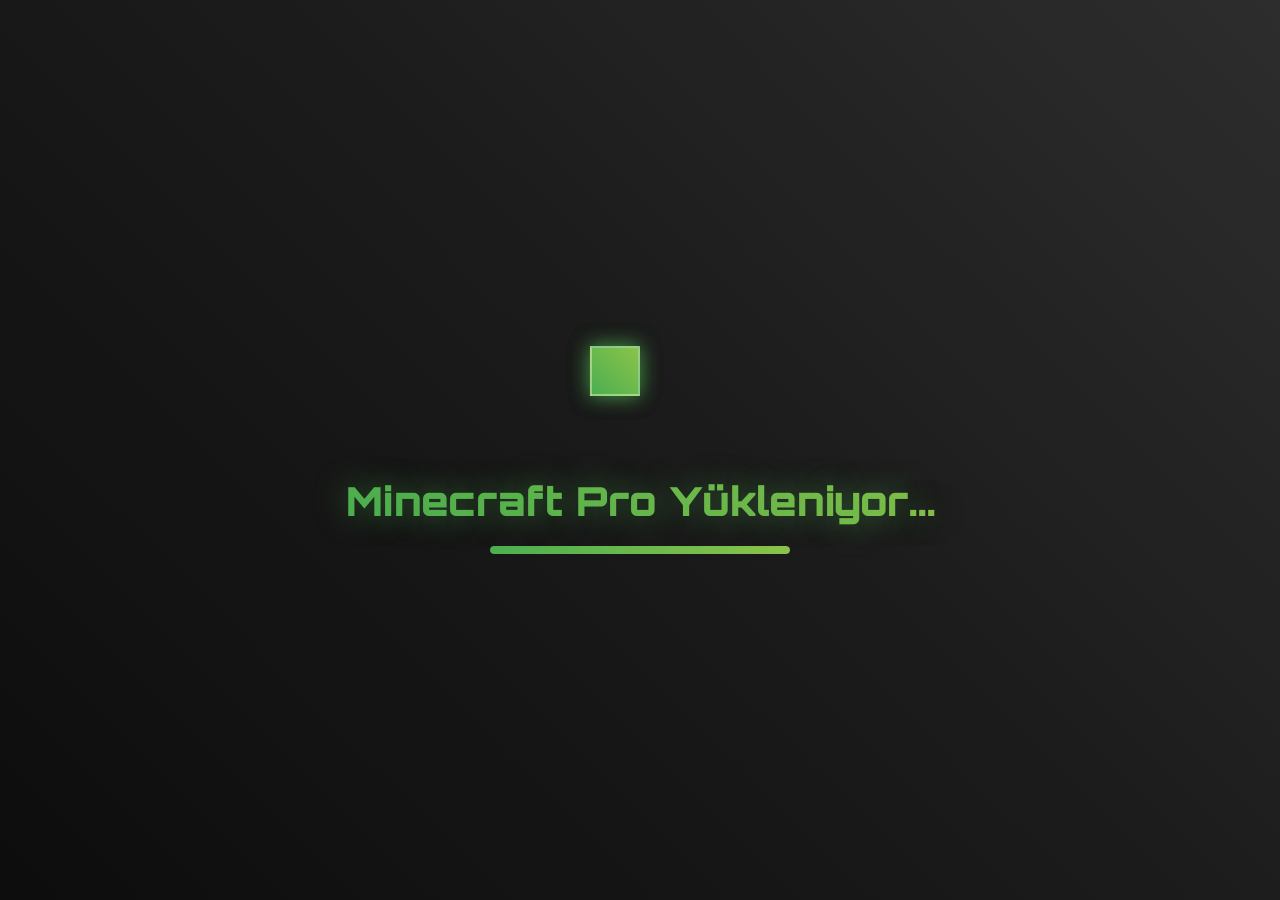
==== commit fc593208: "zzzz" ====
--- a/index.html
+++ b/index.html
@@ -3,426 +3,152 @@
 <head>
     <meta charset="UTF-8">
     <meta name="viewport" content="width=device-width, initial-scale=1.0">
-    <title>Mine'in Maceraları - Profesyonel Hikaye Oyunu</title>
-    <link rel="stylesheet" href="https://fonts.googleapis.com/css2?family=Inter:wght@300;400;500;600;700;800&display=swap">
-    <link rel="stylesheet" href="static/css/style.css">
-    <link rel="icon" href="data:image/svg+xml,<svg xmlns='http://www.w3.org/2000/svg' viewBox='0 0 100 100'><text y='.9em' font-size='90'>👑</text></svg>">
+    <title>Minecraft Pro - Arkadaşına Özel</title>
+    <link rel="stylesheet" href="src/css/style.css">
+    <link href="https://fonts.googleapis.com/css2?family=Orbitron:wght@400;700;900&family=Roboto:wght@300;400;700&display=swap" rel="stylesheet">
 </head>
 <body>
-    <!-- Yüklenme Ekranı -->
-    <div id="loading-screen" class="screen active">
-        <div class="loading-container">
-            <div class="loading-logo">
-                <div class="logo-icon">👑</div>
-                <h1 class="logo-title">Mine'in Maceraları</h1>
+    <div id="loadingScreen">
+        <div class="loading-content">
+            <div class="cube-loader">
+                <div class="cube cube1"></div>
+                <div class="cube cube2"></div>
+                <div class="cube cube3"></div>
+                <div class="cube cube4"></div>
             </div>
-            <div class="loading-progress">
-                <div class="progress-bar">
-                    <div class="progress-fill" id="progress-fill"></div>
-                </div>
-                <p class="loading-text" id="loading-text">Oyun yükleniyor...</p>
-            </div>
-            <div class="loading-tips">
-                <p class="tip-text">💡 İpucu: Her seçim hikayeyi etkiler!</p>
+            <h1 class="loading-text">Minecraft Pro Yükleniyor...</h1>
+            <div class="loading-bar">
+                <div class="loading-progress"></div>
             </div>
         </div>
     </div>
 
-    <!-- Ana Menü -->
-    <div id="main-menu" class="screen">
-        <div class="menu-background">
-            <div class="particles" id="particles"></div>
-        </div>
-        <div class="menu-container">
-            <div class="menu-header">
-                <div class="menu-logo">
-                    <div class="logo-icon">👑</div>
-                    <h1 class="menu-title">Mine'in Maceraları</h1>
-                    <p class="menu-subtitle">Efsanevi Bir Hikaye Başlıyor</p>
+    <div id="gameContainer" style="display: none;">
+        <header class="game-header">
+            <div class="game-title">
+                <h1>⛏️ MINECRAFT PRO ⛏️</h1>
+                <p class="subtitle">Arkadaşına Özel Versiyon</p>
+            </div>
+            <div class="game-stats">
+                <div class="stat-item">
+                    <span class="stat-icon">❤️</span>
+                    <span id="health">100</span>
+                </div>
+                <div class="stat-item">
+                    <span class="stat-icon">🍖</span>
+                    <span id="hunger">100</span>
+                </div>
+                <div class="stat-item">
+                    <span class="stat-icon">⭐</span>
+                    <span id="level">1</span>
                 </div>
             </div>
-            
+        </header>
+
+        <main class="game-main">
+            <div class="game-world" id="gameWorld">
+                <canvas id="gameCanvas" width="1200" height="600"></canvas>
+                <div class="world-overlay">
+                    <div class="coordinates">
+                        <span>X: <span id="coordX">0</span></span>
+                        <span>Y: <span id="coordY">64</span></span>
+                        <span>Z: <span id="coordZ">0</span></span>
+                    </div>
+                    <div class="time-display">
+                        <span id="gameTime">Gündüz 12:00</span>
+                    </div>
+                </div>
+            </div>
+
+            <aside class="game-sidebar">
+                <div class="inventory" id="inventory">
+                    <h3>🎒 Envanter</h3>
+                    <div class="inventory-grid">
+                        <div class="inventory-slot" data-slot="0">
+                            <div class="item-icon">🪵</div>
+                            <div class="item-count">64</div>
+                        </div>
+                        <div class="inventory-slot" data-slot="1">
+                            <div class="item-icon">🪨</div>
+                            <div class="item-count">32</div>
+                        </div>
+                        <div class="inventory-slot" data-slot="2">
+                            <div class="item-icon">🌾</div>
+                            <div class="item-count">16</div>
+                        </div>
+                        <div class="inventory-slot" data-slot="3"></div>
+                        <div class="inventory-slot" data-slot="4"></div>
+                        <div class="inventory-slot" data-slot="5"></div>
+                        <div class="inventory-slot" data-slot="6"></div>
+                        <div class="inventory-slot" data-slot="7"></div>
+                        <div class="inventory-slot" data-slot="8"></div>
+                    </div>
+                </div>
+
+                <div class="crafting-menu" id="craftingMenu">
+                    <h3>🔨 Crafting</h3>
+                    <div class="crafting-grid">
+                        <div class="crafting-slot"></div>
+                        <div class="crafting-slot"></div>
+                        <div class="crafting-slot"></div>
+                        <div class="crafting-slot"></div>
+                        <div class="crafting-result">
+                            <div class="result-item">?</div>
+                        </div>
+                    </div>
+                </div>
+
+                <div class="controls-info">
+                    <h3>🎮 Kontroller</h3>
+                    <div class="control-list">
+                        <div class="control-item">
+                            <span class="key">WASD</span>
+                            <span class="action">Hareket</span>
+                        </div>
+                        <div class="control-item">
+                            <span class="key">Boşluk</span>
+                            <span class="action">Zıplama</span>
+                        </div>
+                        <div class="control-item">
+                            <span class="key">Sol Tık</span>
+                            <span class="action">Kır</span>
+                        </div>
+                        <div class="control-item">
+                            <span class="key">Sağ Tık</span>
+                            <span class="action">Yerleştir</span>
+                        </div>
+                        <div class="control-item">
+                            <span class="key">E</span>
+                            <span class="action">Envanter</span>
+                        </div>
+                        <div class="control-item">
+                            <span class="key">ESC</span>
+                            <span class="action">Menü</span>
+                        </div>
+                    </div>
+                </div>
+            </aside>
+        </main>
+
+        <div class="game-menu" id="gameMenu" style="display: none;">
             <div class="menu-content">
+                <h2>🎮 Oyun Menüsü</h2>
                 <div class="menu-buttons">
-                    <button class="menu-btn primary" id="new-game-btn">
-                        <span class="btn-icon">🎮</span>
-                        <span class="btn-text">Yeni Oyun</span>
-                        <span class="btn-glow"></span>
-                    </button>
-                    <button class="menu-btn secondary" id="continue-btn">
-                        <span class="btn-icon">▶️</span>
-                        <span class="btn-text">Devam Et</span>
-                    </button>
-                    <button class="menu-btn secondary" id="settings-btn">
-                        <span class="btn-icon">⚙️</span>
-                        <span class="btn-text">Ayarlar</span>
-                    </button>
-                    <button class="menu-btn secondary" id="credits-btn">
-                        <span class="btn-icon">📜</span>
-                        <span class="btn-text">Krediler</span>
-                    </button>
-                </div>
-                
-                <div class="menu-stats">
-                    <div class="stat-item">
-                        <span class="stat-icon">🏆</span>
-                        <span class="stat-label">En Yüksek Skor</span>
-                        <span class="stat-value" id="high-score">0</span>
-                    </div>
-                    <div class="stat-item">
-                        <span class="stat-icon">⏱️</span>
-                        <span class="stat-label">Oyun Süresi</span>
-                        <span class="stat-value" id="play-time">0s</span>
-                    </div>
+                    <button class="menu-btn" id="continueBtn">Devam Et</button>
+                    <button class="menu-btn" id="saveBtn">Kaydet</button>
+                    <button class="menu-btn" id="loadBtn">Yükle</button>
+                    <button class="menu-btn" id="settingsBtn">Ayarlar</button>
+                    <button class="menu-btn" id="exitBtn">Çıkış</button>
                 </div>
             </div>
         </div>
     </div>
 
-    <!-- Bölüm Seçimi -->
-    <div id="chapter-select" class="screen">
-        <div class="chapter-background">
-            <div class="chapter-particles"></div>
-        </div>
-        <div class="chapter-container">
-            <div class="chapter-header">
-                <button class="back-btn" id="back-to-menu">
-                    <span class="back-icon">←</span>
-                    <span class="back-text">Ana Menü</span>
-                </button>
-                <h2 class="chapter-title">Bölüm Seçimi</h2>
-                <div class="chapter-progress-info">
-                    <span id="chapters-completed">0/6</span>
-                </div>
-            </div>
-            
-            <div class="chapters-grid" id="chapters-grid">
-                <!-- Bölüm kartları JavaScript ile oluşturulacak -->
-            </div>
-        </div>
-    </div>
-
-    <!-- Oyun Ekranı -->
-    <div id="game-screen" class="screen">
-        <div class="game-background">
-            <div class="game-particles"></div>
-        </div>
-        <div class="game-ui">
-            <!-- Üst Bar -->
-            <div class="game-header">
-                <div class="header-left">
-                    <button class="header-btn" id="pause-btn">
-                        <span class="btn-icon">⏸️</span>
-                    </button>
-                    <div class="chapter-info">
-                        <h3 class="chapter-name" id="current-chapter-name">Bölüm 1: Kristal Kale'nin Sırrı</h3>
-                        <div class="scene-progress">
-                            <div class="progress-bar small">
-                                <div class="progress-fill" id="scene-progress-fill"></div>
-                            </div>
-                            <span class="progress-text" id="scene-progress-text">1/3</span>
-                        </div>
-                    </div>
-                </div>
-                
-                <div class="header-center">
-                    <div class="player-stats">
-                        <div class="stat health">
-                            <div class="stat-icon">❤️</div>
-                            <div class="stat-bar">
-                                <div class="stat-fill health-fill" id="health-fill"></div>
-                            </div>
-                            <span class="stat-value" id="health-value">100</span>
-                        </div>
-                        <div class="stat score">
-                            <div class="stat-icon">⭐</div>
-                            <span class="stat-value" id="score-value">0</span>
-                        </div>
-                        <div class="stat crystals">
-                            <div class="stat-icon">💎</div>
-                            <span class="stat-value" id="crystals-value">0</span>
-                        </div>
-                    </div>
-                </div>
-                
-                <div class="header-right">
-                    <button class="header-btn" id="inventory-btn" title="Envanter">
-                        <span class="btn-icon">🎒</span>
-                    </button>
-                    <button class="header-btn" id="map-btn" title="Harita">
-                        <span class="btn-icon">🗺️</span>
-                    </button>
-                    <button class="header-btn" id="sound-btn" title="Ses">
-                        <span class="btn-icon">🔊</span>
-                    </button>
-                </div>
-            </div>
-
-            <!-- Oyun İçeriği -->
-            <div class="game-content">
-                <div class="story-container">
-                    <div class="story-scene" id="story-scene">
-                        <div class="scene-header">
-                            <h2 class="scene-title" id="scene-title">Sahne Başlığı</h2>
-                        </div>
-                        <div class="scene-content">
-                            <div class="scene-image" id="scene-image">
-                                <div class="image-placeholder">🏰</div>
-                            </div>
-                            <div class="scene-text">
-                                <p class="scene-description" id="scene-description">
-                                    Hikaye metni burada görünecek...
-                                </p>
-                            </div>
-                        </div>
-                    </div>
-                    
-                    <div class="choices-container" id="choices-container">
-                        <!-- Seçenekler JavaScript ile oluşturulacak -->
-                    </div>
-                </div>
-            </div>
-        </div>
-    </div>
-
-    <!-- Modals -->
-    <!-- Envanter Modal -->
-    <div id="inventory-modal" class="modal">
-        <div class="modal-overlay"></div>
-        <div class="modal-content">
-            <div class="modal-header">
-                <h2 class="modal-title">🎒 Envanter</h2>
-                <button class="modal-close" id="close-inventory">×</button>
-            </div>
-            <div class="modal-body">
-                <div class="inventory-grid" id="inventory-grid">
-                    <!-- Envanter items JavaScript ile oluşturulacak -->
-                </div>
-                <div class="inventory-stats">
-                    <div class="inventory-stat">
-                        <span class="stat-label">Toplam Eşya:</span>
-                        <span class="stat-value" id="total-items">0</span>
-                    </div>
-                    <div class="inventory-stat">
-                        <span class="stat-label">Nadir Eşya:</span>
-                        <span class="stat-value" id="rare-items">0</span>
-                    </div>
-                </div>
-            </div>
-        </div>
-    </div>
-
-    <!-- Harita Modal -->
-    <div id="map-modal" class="modal">
-        <div class="modal-overlay"></div>
-        <div class="modal-content">
-            <div class="modal-header">
-                <h2 class="modal-title">🗺️ Harita</h2>
-                <button class="modal-close" id="close-map">×</button>
-            </div>
-            <div class="modal-body">
-                <div class="map-container" id="map-container">
-                    <!-- Harita bölgeleri JavaScript ile oluşturulacak -->
-                </div>
-            </div>
-        </div>
-    </div>
-
-    <!-- Duraklatma Modal -->
-    <div id="pause-modal" class="modal">
-        <div class="modal-overlay"></div>
-        <div class="modal-content">
-            <div class="modal-header">
-                <h2 class="modal-title">⏸️ Oyun Duraklatıldı</h2>
-                <button class="modal-close" id="close-pause">×</button>
-            </div>
-            <div class="modal-body">
-                <div class="pause-menu">
-                    <button class="pause-btn primary" id="resume-game">
-                        <span class="btn-icon">▶️</span>
-                        <span class="btn-text">Devam Et</span>
-                    </button>
-                    <button class="pause-btn secondary" id="restart-chapter">
-                        <span class="btn-icon">🔄</span>
-                        <span class="btn-text">Bölümü Yeniden Başlat</span>
-                    </button>
-                    <button class="pause-btn secondary" id="save-game">
-                        <span class="btn-icon">💾</span>
-                        <span class="btn-text">Oyunu Kaydet</span>
-                    </button>
-                    <button class="pause-btn secondary" id="main-menu">
-                        <span class="btn-icon">🏠</span>
-                        <span class="btn-text">Ana Menü</span>
-                    </button>
-                </div>
-                <div class="pause-stats">
-                    <div class="pause-stat">
-                        <span class="stat-label">Oyun Süresi:</span>
-                        <span class="stat-value" id="pause-play-time">00:00</span>
-                    </div>
-                    <div class="pause-stat">
-                        <span class="stat-label">Mevcut Bölüm:</span>
-                        <span class="stat-value" id="pause-chapter">Bölüm 1</span>
-                    </div>
-                </div>
-            </div>
-        </div>
-    </div>
-
-    <!-- Ayarlar Modal -->
-    <div id="settings-modal" class="modal">
-        <div class="modal-overlay"></div>
-        <div class="modal-content">
-            <div class="modal-header">
-                <h2 class="modal-title">⚙️ Ayarlar</h2>
-                <button class="modal-close" id="close-settings">×</button>
-            </div>
-            <div class="modal-body">
-                <div class="settings-sections">
-                    <div class="settings-section">
-                        <h3 class="section-title">🎵 Ses Ayarları</h3>
-                        <div class="setting-item">
-                            <label class="setting-label">Müzik</label>
-                            <div class="setting-control">
-                                <input type="range" id="music-volume" min="0" max="100" value="70">
-                                <span class="setting-value" id="music-volume-value">70%</span>
-                            </div>
-                        </div>
-                        <div class="setting-item">
-                            <label class="setting-label">Efektler</label>
-                            <div class="setting-control">
-                                <input type="range" id="sfx-volume" min="0" max="100" value="80">
-                                <span class="setting-value" id="sfx-volume-value">80%</span>
-                            </div>
-                        </div>
-                    </div>
-                    
-                    <div class="settings-section">
-                        <h3 class="section-title">🎮 Oyun Ayarları</h3>
-                        <div class="setting-item">
-                            <label class="setting-label">Metin Hızı</label>
-                            <div class="setting-control">
-                                <select id="text-speed">
-                                    <option value="slow">Yavaş</option>
-                                    <option value="normal" selected>Normal</option>
-                                    <option value="fast">Hızlı</option>
-                                </select>
-                            </div>
-                        </div>
-                        <div class="setting-item">
-                            <label class="setting-label">Otomatik Kaydet</label>
-                            <div class="setting-control">
-                                <input type="checkbox" id="auto-save" checked>
-                                <span class="checkbox-label">Açık</span>
-                            </div>
-                        </div>
-                        <div class="setting-item">
-                            <label class="setting-label">Parçacık Efektleri</label>
-                            <div class="setting-control">
-                                <input type="checkbox" id="particle-effects" checked>
-                                <span class="checkbox-label">Açık</span>
-                            </div>
-                        </div>
-                    </div>
-                    
-                    <div class="settings-section">
-                        <h3 class="section-title">🎨 Görünüm</h3>
-                        <div class="setting-item">
-                            <label class="setting-label">Tema</label>
-                            <div class="setting-control">
-                                <select id="theme">
-                                    <option value="dark" selected>Koyu</option>
-                                    <option value="light">Açık</option>
-                                    <option value="auto">Otomatik</option>
-                                </select>
-                            </div>
-                        </div>
-                    </div>
-                </div>
-                
-                <div class="settings-actions">
-                    <button class="settings-btn primary" id="save-settings">
-                        <span class="btn-icon">💾</span>
-                        <span class="btn-text">Kaydet</span>
-                    </button>
-                    <button class="settings-btn secondary" id="reset-settings">
-                        <span class="btn-icon">🔄</span>
-                        <span class="btn-text">Sıfırla</span>
-                    </button>
-                </div>
-            </div>
-        </div>
-    </div>
-
-    <!-- Krediler Modal -->
-    <div id="credits-modal" class="modal">
-        <div class="modal-overlay"></div>
-        <div class="modal-content">
-            <div class="modal-header">
-                <h2 class="modal-title">📜 Krediler</h2>
-                <button class="modal-close" id="close-credits">×</button>
-            </div>
-            <div class="modal-body">
-                <div class="credits-content">
-                    <div class="credits-section">
-                        <h3 class="credits-title">🎮 Oyun Geliştiricileri</h3>
-                        <div class="credits-item">
-                            <span class="credits-role">Ana Geliştirici:</span>
-                            <span class="credits-name">Cascade AI</span>
-                        </div>
-                        <div class="credits-item">
-                            <span class="credits-role">Hikaye Yazarı:</span>
-                            <span class="credits-name">Cascade AI</span>
-                        </div>
-                        <div class="credits-item">
-                            <span class="credits-role">Tasarımcı:</span>
-                            <span class="credits-name">Cascade AI</span>
-                        </div>
-                    </div>
-                    
-                    <div class="credits-section">
-                        <h3 class="credits-title">👑 Özel Teşekkür</h3>
-                        <div class="credits-item special">
-                            <span class="credits-name">Mine</span>
-                            <span class="credits-role">Bu oyun senin için! ❤️</span>
-                        </div>
-                    </div>
-                    
-                    <div class="credits-section">
-                        <h3 class="credits-title">🛠️ Teknolojiler</h3>
-                        <div class="credits-item">
-                            <span class="credits-role">Frontend:</span>
-                            <span class="credits-name">HTML5, CSS3, JavaScript</span>
-                        </div>
-                        <div class="credits-item">
-                            <span class="credits-role">Font:</span>
-                            <span class="credits-name">Inter (Google Fonts)</span>
-                        </div>
-                        <div class="credits-item">
-                            <span class="credits-role">İkonlar:</span>
-                            <span class="credits-name">Unicode Emojis</span>
-                        </div>
-                    </div>
-                    
-                    <div class="credits-footer">
-                        <p class="version-text">Mine'in Maceraları v1.0.0</p>
-                        <p class="copyright-text">© 2024 - Mine için özel olarak yapıldı</p>
-                    </div>
-                </div>
-            </div>
-        </div>
-    </div>
-
-    <!-- Bildirimler -->
-    <div id="notification-container" class="notification-container"></div>
-
-    <!-- JavaScript -->
-    <script src="static/js/utils.js"></script>
-    <script src="static/js/audio.js"></script>
-    <script src="static/js/save-system.js"></script>
-    <script src="static/js/story-data.js"></script>
-    <script src="static/js/ui-manager.js"></script>
-    <script src="static/js/game-engine.js"></script>
-    <script src="static/js/main.js"></script>
+    <script src="src/js/game.js"></script>
+    <script src="src/js/world.js"></script>
+    <script src="src/js/player.js"></script>
+    <script src="src/js/inventory.js"></script>
+    <script src="src/js/crafting.js"></script>
+    <script src="src/js/main.js"></script>
 </body>
 </html>
--- a/src/css/style.css
+++ b/src/css/style.css
@@ -0,0 +1,483 @@
+/* Minecraft Pro - Ultra Profesyonel CSS */
+@import url('https://fonts.googleapis.com/css2?family=Orbitron:wght@400;700;900&family=Roboto:wght@300;400;700&display=swap');
+
+:root {
+    --primary-color: #4CAF50;
+    --secondary-color: #8BC34A;
+    --danger-color: #F44336;
+    --warning-color: #FF9800;
+    --dark-bg: #1a1a1a;
+    --darker-bg: #0d0d0d;
+    --light-text: #ffffff;
+    --muted-text: #b0b0b0;
+    --block-green: #7CB342;
+    --block-brown: #8D6E63;
+    --block-gray: #757575;
+    --block-stone: #9E9E9E;
+}
+
+* {
+    margin: 0;
+    padding: 0;
+    box-sizing: border-box;
+}
+
+body {
+    font-family: 'Roboto', sans-serif;
+    background: linear-gradient(135deg, #0d0d0d 0%, #1a1a1a 100%);
+    color: var(--light-text);
+    overflow: hidden;
+    height: 100vh;
+}
+
+/* Loading Screen */
+#loadingScreen {
+    position: fixed;
+    top: 0;
+    left: 0;
+    width: 100%;
+    height: 100%;
+    background: linear-gradient(45deg, #0d0d0d, #1a1a1a, #2d2d2d);
+    display: flex;
+    justify-content: center;
+    align-items: center;
+    z-index: 9999;
+}
+
+.loading-content {
+    text-align: center;
+    animation: fadeIn 1s ease-in;
+}
+
+.cube-loader {
+    width: 100px;
+    height: 100px;
+    margin: 0 auto 30px;
+    position: relative;
+    transform-style: preserve-3d;
+    animation: rotateCube 3s infinite linear;
+}
+
+.cube {
+    position: absolute;
+    width: 50px;
+    height: 50px;
+    background: linear-gradient(45deg, var(--primary-color), var(--secondary-color));
+    border: 2px solid rgba(255, 255, 255, 0.3);
+    box-shadow: 0 0 20px rgba(76, 175, 80, 0.5);
+}
+
+.cube1 { transform: translateZ(25px); animation: pulse 2s infinite; }
+.cube2 { transform: rotateY(90deg) translateZ(25px); animation: pulse 2s infinite 0.5s; }
+.cube3 { transform: rotateY(180deg) translateZ(25px); animation: pulse 2s infinite 1s; }
+.cube4 { transform: rotateY(270deg) translateZ(25px); animation: pulse 2s infinite 1.5s; }
+
+@keyframes rotateCube {
+    0% { transform: rotateX(0) rotateY(0); }
+    100% { transform: rotateX(360deg) rotateY(360deg); }
+}
+
+@keyframes pulse {
+    0%, 100% { opacity: 0.3; transform: scale(0.8) translateZ(25px); }
+    50% { opacity: 1; transform: scale(1.2) translateZ(25px); }
+}
+
+.loading-text {
+    font-family: 'Orbitron', monospace;
+    font-size: 2.5em;
+    font-weight: 900;
+    margin-bottom: 20px;
+    background: linear-gradient(45deg, var(--primary-color), var(--secondary-color));
+    -webkit-background-clip: text;
+    -webkit-text-fill-color: transparent;
+    text-shadow: 0 0 30px rgba(76, 175, 80, 0.5);
+}
+
+.loading-bar {
+    width: 300px;
+    height: 8px;
+    background: rgba(255, 255, 255, 0.1);
+    border-radius: 10px;
+    overflow: hidden;
+    margin: 0 auto;
+}
+
+.loading-progress {
+    height: 100%;
+    background: linear-gradient(90deg, var(--primary-color), var(--secondary-color));
+    border-radius: 10px;
+    animation: loadingProgress 3s ease-in-out;
+    box-shadow: 0 0 10px rgba(76, 175, 80, 0.8);
+}
+
+@keyframes loadingProgress {
+    0% { width: 0%; }
+    100% { width: 100%; }
+}
+
+@keyframes fadeIn {
+    from { opacity: 0; transform: translateY(20px); }
+    to { opacity: 1; transform: translateY(0); }
+}
+
+/* Game Container */
+#gameContainer {
+    height: 100vh;
+    display: flex;
+    flex-direction: column;
+}
+
+/* Header */
+.game-header {
+    background: linear-gradient(135deg, rgba(13, 13, 13, 0.9), rgba(26, 26, 26, 0.9));
+    padding: 15px 30px;
+    display: flex;
+    justify-content: space-between;
+    align-items: center;
+    border-bottom: 3px solid var(--primary-color);
+    backdrop-filter: blur(10px);
+    box-shadow: 0 4px 20px rgba(0, 0, 0, 0.5);
+}
+
+.game-title h1 {
+    font-family: 'Orbitron', monospace;
+    font-size: 2em;
+    font-weight: 900;
+    background: linear-gradient(45deg, var(--primary-color), var(--secondary-color));
+    -webkit-background-clip: text;
+    -webkit-text-fill-color: transparent;
+    text-shadow: 0 0 20px rgba(76, 175, 80, 0.5);
+}
+
+.subtitle {
+    color: var(--muted-text);
+    font-size: 0.9em;
+    margin-top: 5px;
+}
+
+.game-stats {
+    display: flex;
+    gap: 20px;
+}
+
+.stat-item {
+    display: flex;
+    align-items: center;
+    gap: 8px;
+    background: rgba(255, 255, 255, 0.1);
+    padding: 8px 15px;
+    border-radius: 20px;
+    border: 1px solid rgba(255, 255, 255, 0.2);
+    transition: all 0.3s ease;
+}
+
+.stat-item:hover {
+    transform: translateY(-2px);
+    box-shadow: 0 5px 15px rgba(76, 175, 80, 0.3);
+}
+
+.stat-icon {
+    font-size: 1.2em;
+}
+
+/* Main Game Area */
+.game-main {
+    flex: 1;
+    display: flex;
+    gap: 20px;
+    padding: 20px;
+    background: radial-gradient(circle at center, rgba(26, 26, 26, 0.8), rgba(13, 13, 13, 0.9));
+}
+
+.game-world {
+    flex: 1;
+    position: relative;
+    border-radius: 15px;
+    overflow: hidden;
+    box-shadow: 0 10px 40px rgba(0, 0, 0, 0.5);
+    border: 2px solid var(--primary-color);
+}
+
+#gameCanvas {
+    width: 100%;
+    height: 100%;
+    background: linear-gradient(to bottom, #87CEEB 0%, #98D8E8 50%, #7CB342 50%, #8BC34A 100%);
+    display: block;
+}
+
+.world-overlay {
+    position: absolute;
+    top: 0;
+    left: 0;
+    right: 0;
+    padding: 15px;
+    display: flex;
+    justify-content: space-between;
+    background: linear-gradient(to bottom, rgba(0, 0, 0, 0.7), transparent);
+}
+
+.coordinates, .time-display {
+    background: rgba(0, 0, 0, 0.8);
+    padding: 8px 12px;
+    border-radius: 8px;
+    font-family: 'Orbitron', monospace;
+    font-size: 0.9em;
+    border: 1px solid var(--primary-color);
+}
+
+.coordinates span {
+    margin-right: 15px;
+}
+
+/* Sidebar */
+.game-sidebar {
+    width: 350px;
+    display: flex;
+    flex-direction: column;
+    gap: 20px;
+}
+
+.inventory, .crafting-menu, .controls-info {
+    background: rgba(26, 26, 26, 0.9);
+    border-radius: 15px;
+    padding: 20px;
+    border: 2px solid var(--primary-color);
+    backdrop-filter: blur(10px);
+    box-shadow: 0 8px 32px rgba(0, 0, 0, 0.3);
+}
+
+.inventory h3, .crafting-menu h3, .controls-info h3 {
+    font-family: 'Orbitron', monospace;
+    margin-bottom: 15px;
+    color: var(--primary-color);
+    font-size: 1.2em;
+}
+
+.inventory-grid {
+    display: grid;
+    grid-template-columns: repeat(3, 1fr);
+    gap: 10px;
+}
+
+.inventory-slot {
+    aspect-ratio: 1;
+    background: rgba(255, 255, 255, 0.1);
+    border: 2px solid rgba(255, 255, 255, 0.3);
+    border-radius: 8px;
+    display: flex;
+    flex-direction: column;
+    align-items: center;
+    justify-content: center;
+    cursor: pointer;
+    transition: all 0.3s ease;
+    position: relative;
+}
+
+.inventory-slot:hover {
+    transform: scale(1.05);
+    border-color: var(--primary-color);
+    box-shadow: 0 0 15px rgba(76, 175, 80, 0.5);
+}
+
+.inventory-slot.selected {
+    border-color: var(--secondary-color);
+    background: rgba(139, 195, 74, 0.2);
+}
+
+.item-icon {
+    font-size: 2em;
+    margin-bottom: 5px;
+}
+
+.item-count {
+    position: absolute;
+    bottom: 5px;
+    right: 5px;
+    background: rgba(0, 0, 0, 0.8);
+    padding: 2px 6px;
+    border-radius: 4px;
+    font-size: 0.8em;
+    font-weight: bold;
+}
+
+/* Crafting Menu */
+.crafting-grid {
+    display: grid;
+    grid-template-columns: repeat(3, 1fr);
+    gap: 8px;
+    margin-bottom: 15px;
+}
+
+.crafting-slot {
+    aspect-ratio: 1;
+    background: rgba(255, 255, 255, 0.1);
+    border: 2px solid rgba(255, 255, 255, 0.3);
+    border-radius: 8px;
+    display: flex;
+    align-items: center;
+    justify-content: center;
+    cursor: pointer;
+    transition: all 0.3s ease;
+}
+
+.crafting-slot:hover {
+    border-color: var(--primary-color);
+    background: rgba(76, 175, 80, 0.1);
+}
+
+.crafting-result {
+    grid-column: span 3;
+    background: rgba(139, 195, 74, 0.2);
+    border: 2px solid var(--secondary-color);
+    border-radius: 8px;
+    padding: 20px;
+    text-align: center;
+    font-weight: bold;
+}
+
+/* Controls Info */
+.control-list {
+    display: flex;
+    flex-direction: column;
+    gap: 10px;
+}
+
+.control-item {
+    display: flex;
+    justify-content: space-between;
+    align-items: center;
+    padding: 8px 12px;
+    background: rgba(255, 255, 255, 0.05);
+    border-radius: 8px;
+    border: 1px solid rgba(255, 255, 255, 0.1);
+    transition: all 0.3s ease;
+}
+
+.control-item:hover {
+    background: rgba(76, 175, 80, 0.1);
+    border-color: var(--primary-color);
+}
+
+.key {
+    background: var(--primary-color);
+    color: white;
+    padding: 4px 8px;
+    border-radius: 4px;
+    font-family: 'Orbitron', monospace;
+    font-weight: bold;
+    font-size: 0.9em;
+}
+
+.action {
+    color: var(--muted-text);
+}
+
+/* Game Menu */
+.game-menu {
+    position: fixed;
+    top: 0;
+    left: 0;
+    width: 100%;
+    height: 100%;
+    background: rgba(0, 0, 0, 0.9);
+    display: flex;
+    justify-content: center;
+    align-items: center;
+    z-index: 1000;
+    backdrop-filter: blur(10px);
+}
+
+.menu-content {
+    background: linear-gradient(135deg, rgba(26, 26, 26, 0.95), rgba(13, 13, 13, 0.95));
+    padding: 40px;
+    border-radius: 20px;
+    text-align: center;
+    border: 3px solid var(--primary-color);
+    box-shadow: 0 20px 60px rgba(76, 175, 80, 0.3);
+}
+
+.menu-content h2 {
+    font-family: 'Orbitron', monospace;
+    font-size: 2.5em;
+    margin-bottom: 30px;
+    background: linear-gradient(45deg, var(--primary-color), var(--secondary-color));
+    -webkit-background-clip: text;
+    -webkit-text-fill-color: transparent;
+}
+
+.menu-buttons {
+    display: flex;
+    flex-direction: column;
+    gap: 15px;
+}
+
+.menu-btn {
+    background: linear-gradient(45deg, var(--primary-color), var(--secondary-color));
+    color: white;
+    border: none;
+    padding: 15px 30px;
+    font-size: 1.1em;
+    font-weight: bold;
+    border-radius: 10px;
+    cursor: pointer;
+    transition: all 0.3s ease;
+    font-family: 'Orbitron', monospace;
+    text-transform: uppercase;
+    letter-spacing: 1px;
+}
+
+.menu-btn:hover {
+    transform: translateY(-3px);
+    box-shadow: 0 10px 25px rgba(76, 175, 80, 0.4);
+}
+
+.menu-btn:active {
+    transform: translateY(-1px);
+}
+
+/* Responsive Design */
+@media (max-width: 1200px) {
+    .game-sidebar {
+        width: 300px;
+    }
+    
+    .game-stats {
+        flex-direction: column;
+        gap: 10px;
+    }
+}
+
+@media (max-width: 768px) {
+    .game-main {
+        flex-direction: column;
+    }
+    
+    .game-sidebar {
+        width: 100%;
+        flex-direction: row;
+        overflow-x: auto;
+    }
+    
+    .inventory, .crafting-menu, .controls-info {
+        min-width: 250px;
+    }
+}
+
+/* Animations */
+@keyframes float {
+    0%, 100% { transform: translateY(0px); }
+    50% { transform: translateY(-10px); }
+}
+
+@keyframes glow {
+    0%, 100% { box-shadow: 0 0 5px rgba(76, 175, 80, 0.5); }
+    50% { box-shadow: 0 0 20px rgba(76, 175, 80, 0.8); }
+}
+
+.floating {
+    animation: float 3s ease-in-out infinite;
+}
+
+.glowing {
+    animation: glow 2s ease-in-out infinite;
+}
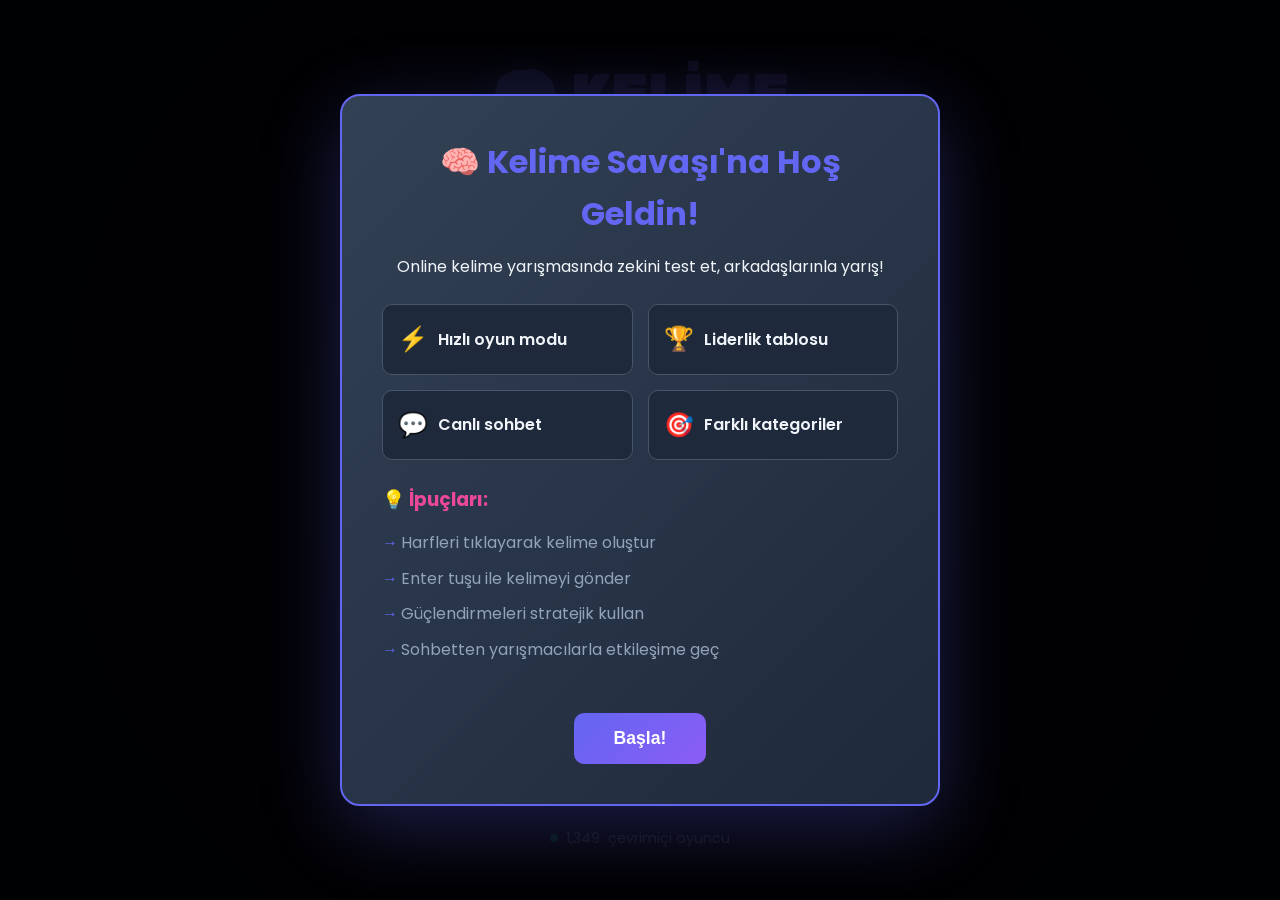
==== commit 01be94d3: "🧠 Kelime Savaşı - Mynet tarzı online kelime yarışması ✨ Özellikler: - Modern ve responsive arayüz - " ====
--- a/index.html
+++ b/index.html
@@ -3,152 +3,410 @@
 <head>
     <meta charset="UTF-8">
     <meta name="viewport" content="width=device-width, initial-scale=1.0">
-    <title>Minecraft Pro - Arkadaşına Özel</title>
+    <title>Kelime Savaşı - Online Bilgi Yarışması</title>
     <link rel="stylesheet" href="src/css/style.css">
-    <link href="https://fonts.googleapis.com/css2?family=Orbitron:wght@400;700;900&family=Roboto:wght@300;400;700&display=swap" rel="stylesheet">
+    <link href="https://fonts.googleapis.com/css2?family=Rubik:wght@400;500;700;900&family=Poppins:wght@300;400;600;800&display=swap" rel="stylesheet">
+    <link rel="icon" href="assets/images/favicon.ico" type="image/x-icon">
 </head>
 <body>
-    <div id="loadingScreen">
+    <!-- Ana Menü -->
+    <div id="mainMenu" class="screen active">
+        <div class="menu-container">
+            <div class="logo">
+                <h1>🧠 KELİME SAVAŞI</h1>
+                <p class="tagline">Online Bilgi Yarışması</p>
+            </div>
+            
+            <div class="menu-buttons">
+                <button class="menu-btn primary" id="quickPlayBtn">
+                    <span class="btn-icon">⚡</span>
+                    <span class="btn-text">Hızlı Başla</span>
+                </button>
+                
+                <button class="menu-btn secondary" id="createRoomBtn">
+                    <span class="btn-icon">🏠</span>
+                    <span class="btn-text">Oda Oluştur</span>
+                </button>
+                
+                <button class="menu-btn secondary" id="joinRoomBtn">
+                    <span class="btn-icon">🔗</span>
+                    <span class="btn-text">Odaya Katıl</span>
+                </button>
+                
+                <button class="menu-btn secondary" id="profileBtn">
+                    <span class="btn-icon">👤</span>
+                    <span class="btn-text">Profil</span>
+                </button>
+                
+                <button class="menu-btn secondary" id="leaderboardBtn">
+                    <span class="btn-icon">🏆</span>
+                    <span class="btn-text">Liderlik Tablosu</span>
+                </button>
+                
+                <button class="menu-btn secondary" id="settingsBtn">
+                    <span class="btn-icon">⚙️</span>
+                    <span class="btn-text">Ayarlar</span>
+                </button>
+            </div>
+            
+            <div class="menu-footer">
+                <div class="online-count">
+                    <span class="online-dot"></span>
+                    <span id="onlineCount">1,234</span> çevrimiçi oyuncu
+                </div>
+            </div>
+        </div>
+    </div>
+
+    <!-- Oda Oluştur Ekranı -->
+    <div id="createRoomScreen" class="screen">
+        <div class="room-container">
+            <button class="back-btn" id="backFromCreateBtn">← Geri</button>
+            
+            <h2>🏠 Oda Oluştur</h2>
+            
+            <div class="room-settings">
+                <div class="setting-group">
+                    <label for="roomName">Oda Adı</label>
+                    <input type="text" id="roomName" placeholder="Harika bir oda adı girin..." maxlength="30">
+                </div>
+                
+                <div class="setting-group">
+                    <label for="roomPassword">Şifre (İsteğe Bağlı)</label>
+                    <input type="password" id="roomPassword" placeholder="Odayı korumak için şifre...">
+                </div>
+                
+                <div class="setting-group">
+                    <label for="maxPlayers">Oyuncu Sayısı</label>
+                    <select id="maxPlayers">
+                        <option value="2">2 Oyuncu</option>
+                        <option value="4" selected>4 Oyuncu</option>
+                        <option value="6">6 Oyuncu</option>
+                        <option value="8">8 Oyuncu</option>
+                    </select>
+                </div>
+                
+                <div class="setting-group">
+                    <label for="gameMode">Oyun Modu</label>
+                    <select id="gameMode">
+                        <option value="classic" selected>Klasik Kelime</option>
+                        <option value="turbo">Turbo Mod</option>
+                        <option value="survival">Hayatta Kalma</option>
+                        <option value="teams">Takım Savaşı</option>
+                    </select>
+                </div>
+                
+                <div class="setting-group">
+                    <label for="roundTime">Tur Süresi</label>
+                    <select id="roundTime">
+                        <option value="30">30 Saniye</option>
+                        <option value="60" selected>60 Saniye</option>
+                        <option value="90">90 Saniye</option>
+                        <option value="120">120 Saniye</option>
+                    </select>
+                </div>
+                
+                <div class="setting-group">
+                    <label for="category">Kategori</label>
+                    <select id="category">
+                        <option value="all" selected>Tüm Kategoriler</option>
+                        <option value="general">Genel Kültür</option>
+                        <option value="science">Bilim</option>
+                        <option value="history">Tarih</option>
+                        <option value="sports">Spor</option>
+                        <option value="music">Müzik</option>
+                        <option value="movies">Sinema</option>
+                        <option value="technology">Teknoloji</option>
+                    </select>
+                </div>
+            </div>
+            
+            <button class="menu-btn primary" id="createRoomConfirmBtn">
+                <span class="btn-icon">✨</span>
+                <span class="btn-text">Odayı Oluştur</span>
+            </button>
+        </div>
+    </div>
+
+    <!-- Odaya Katıl Ekranı -->
+    <div id="joinRoomScreen" class="screen">
+        <div class="room-container">
+            <button class="back-btn" id="backFromJoinBtn">← Geri</button>
+            
+            <h2>🔗 Odaya Katıl</h2>
+            
+            <div class="room-list">
+                <div class="room-filters">
+                    <input type="text" id="roomSearch" placeholder="Oda ara...">
+                    <select id="filterMode">
+                        <option value="all">Tüm Odalar</option>
+                        <option value="public">Herkese Açık</option>
+                        <option value="private">Şifreli</option>
+                        <option value="friends">Arkadaşlar</option>
+                    </select>
+                </div>
+                
+                <div class="rooms-container" id="roomsList">
+                    <!-- Odalar JavaScript ile doldurulacak -->
+                </div>
+            </div>
+            
+            <div class="join-with-code">
+                <h3>🎯 Kod ile Katıl</h3>
+                <div class="code-input">
+                    <input type="text" id="roomCode" placeholder="Oda kodunu girin..." maxlength="6">
+                    <button class="join-code-btn" id="joinWithCodeBtn">Katıl</button>
+                </div>
+            </div>
+        </div>
+    </div>
+
+    <!-- Oyun Odası -->
+    <div id="gameRoom" class="screen">
+        <div class="game-header">
+            <div class="room-info">
+                <h3 id="roomTitle">Oda Adı</h3>
+                <span class="room-code">Oda Kodu: <strong id="roomCodeDisplay">ABC123</strong></span>
+            </div>
+            
+            <div class="players-list">
+                <div class="player-slot" id="player1">
+                    <div class="player-avatar">👤</div>
+                    <div class="player-info">
+                        <span class="player-name">Oyuncu 1</span>
+                        <span class="player-score">0</span>
+                    </div>
+                </div>
+                <div class="player-slot" id="player2">
+                    <div class="player-avatar">👤</div>
+                    <div class="player-info">
+                        <span class="player-name">Bekleniyor...</span>
+                        <span class="player-score">0</span>
+                    </div>
+                </div>
+            </div>
+            
+            <button class="leave-room-btn" id="leaveRoomBtn">Odayı Terk Et</button>
+        </div>
+        
+        <div class="game-area">
+            <div class="word-display">
+                <div class="current-category">Kategori: <span id="currentCategory">Genel Kültür</span></div>
+                <div class="letter-grid" id="letterGrid">
+                    <!-- Harfler JavaScript ile doldurulacak -->
+                </div>
+                <div class="word-hint" id="wordHint">İpucu: Bu kelime bir meyvedir</div>
+            </div>
+            
+            <div class="input-area">
+                <input type="text" id="wordInput" placeholder="Kelimeyi yazın ve Enter'a basın..." maxlength="20">
+                <div class="input-actions">
+                    <button class="action-btn" id="shuffleBtn">🔀 Karıştır</button>
+                    <button class="action-btn" id="hintBtn">💡 İpucu</button>
+                    <button class="action-btn" id="skipBtn">⏭️ Pas</button>
+                </div>
+            </div>
+            
+            <div class="found-words" id="foundWords">
+                <h4>Bulunan Kelimeler</h4>
+                <div class="words-list">
+                    <!-- Bulunan kelimeler buraya eklenecek -->
+                </div>
+            </div>
+        </div>
+        
+        <div class="game-sidebar">
+            <div class="timer-section">
+                <div class="timer">
+                    <div class="timer-circle">
+                        <span id="timeLeft">60</span>
+                    </div>
+                    <div class="timer-label">SÜRE</div>
+                </div>
+            </div>
+            
+            <div class="chat-section">
+                <h4>💬 Sohbet</h4>
+                <div class="chat-messages" id="chatMessages">
+                    <!-- Sohbet mesajları buraya eklenecek -->
+                </div>
+                <div class="chat-input">
+                    <input type="text" id="chatInput" placeholder="Mesaj yazın..." maxlength="100">
+                    <button id="sendChatBtn">Gönder</button>
+                </div>
+            </div>
+            
+            <div class="powerups">
+                <h4>🎯 Güçlendirmeler</h4>
+                <div class="powerup-list">
+                    <div class="powerup-item">
+                        <span class="powerup-icon">⏰</span>
+                        <span class="powerup-name">Zaman Durdurma</span>
+                        <span class="powerup-count">3</span>
+                    </div>
+                    <div class="powerup-item">
+                        <span class="powerup-icon">🔤</span>
+                        <span class="powerup-name">Ekstra Harf</span>
+                        <span class="powerup-count">2</span>
+                    </div>
+                    <div class="powerup-item">
+                        <span class="powerup-icon">💡</span>
+                        <span class="powerup-name">Süper İpucu</span>
+                        <span class="powerup-count">1</span>
+                    </div>
+                </div>
+            </div>
+        </div>
+    </div>
+
+    <!-- Liderlik Tablosu -->
+    <div id="leaderboardScreen" class="screen">
+        <div class="leaderboard-container">
+            <button class="back-btn" id="backFromLeaderboardBtn">← Geri</button>
+            
+            <h2>🏆 Liderlik Tablosu</h2>
+            
+            <div class="leaderboard-tabs">
+                <button class="tab-btn active" data-period="daily">Günlük</button>
+                <button class="tab-btn" data-period="weekly">Haftalık</button>
+                <button class="tab-btn" data-period="monthly">Aylık</button>
+                <button class="tab-btn" data-period="alltime">Tüm Zamanlar</button>
+            </div>
+            
+            <div class="leaderboard-content">
+                <div class="top-three">
+                    <div class="podium second">
+                        <div class="rank">2</div>
+                        <div class="player-avatar">🥈</div>
+                        <div class="player-name">Oyuncu2</div>
+                        <div class="player-score">8,750</div>
+                    </div>
+                    
+                    <div class="podium first">
+                        <div class="rank">1</div>
+                        <div class="player-avatar">🥇</div>
+                        <div class="player-name">Oyuncu1</div>
+                        <div class="player-score">9,250</div>
+                    </div>
+                    
+                    <div class="podium third">
+                        <div class="rank">3</div>
+                        <div class="player-avatar">🥉</div>
+                        <div class="player-name">Oyuncu3</div>
+                        <div class="player-score">7,500</div>
+                    </div>
+                </div>
+                
+                <div class="leaderboard-list" id="leaderboardList">
+                    <!-- Liderlik listesi JavaScript ile doldurulacak -->
+                </div>
+            </div>
+        </div>
+    </div>
+
+    <!-- Profil Ekranı -->
+    <div id="profileScreen" class="screen">
+        <div class="profile-container">
+            <button class="back-btn" id="backFromProfileBtn">← Geri</button>
+            
+            <div class="profile-header">
+                <div class="profile-avatar">
+                    <div class="avatar-image">👤</div>
+                    <button class="change-avatar-btn">Değiştir</button>
+                </div>
+                
+                <div class="profile-info">
+                    <h2 id="profileUsername">Kullanıcı Adı</h2>
+                    <div class="profile-stats">
+                        <div class="stat">
+                            <span class="stat-label">Seviye</span>
+                            <span class="stat-value" id="userLevel">15</span>
+                        </div>
+                        <div class="stat">
+                            <span class="stat-label">XP</span>
+                            <span class="stat-value" id="userXP">2,450</span>
+                        </div>
+                        <div class="stat">
+                            <span class="stat-label">Toplam Skor</span>
+                            <span class="stat-value" id="totalScore">15,750</span>
+                        </div>
+                    </div>
+                </div>
+            </div>
+            
+            <div class="profile-sections">
+                <div class="section">
+                    <h3>🏆 Başarımlar</h3>
+                    <div class="achievements-grid">
+                        <div class="achievement unlocked">
+                            <div class="achievement-icon">🎯</div>
+                            <div class="achievement-name">İlk Kelime</div>
+                        </div>
+                        <div class="achievement unlocked">
+                            <div class="achievement-icon">🔥</div>
+                            <div class="achievement-name">5 Seri</div>
+                        </div>
+                        <div class="achievement locked">
+                            <div class="achievement-icon">👑</div>
+                            <div class="achievement-name">Kelime Ustası</div>
+                        </div>
+                    </div>
+                </div>
+                
+                <div class="section">
+                    <h3>📊 İstatistikler</h3>
+                    <div class="stats-grid">
+                        <div class="stat-item">
+                            <span class="stat-number">127</span>
+                            <span class="stat-desc">Oyun Oynandı</span>
+                        </div>
+                        <div class="stat-item">
+                            <span class="stat-number">1,245</span>
+                            <span class="stat-desc">Kelime Bulundu</span>
+                        </div>
+                        <div class="stat-item">
+                            <span class="stat-number">89%</span>
+                            <span class="stat-desc">Başarı Oranı</span>
+                        </div>
+                        <div class="stat-item">
+                            <span class="stat-number">45</span>
+                            <span class="stat-desc">Zafer</span>
+                        </div>
+                    </div>
+                </div>
+                
+                <div class="section">
+                    <h3>🎮 Geçmiş Oyunlar</h3>
+                    <div class="game-history" id="gameHistory">
+                        <!-- Geçmiş oyunlar JavaScript ile doldurulacak -->
+                    </div>
+                </div>
+            </div>
+        </div>
+    </div>
+
+    <!-- Loading Ekranı -->
+    <div id="loadingScreen" class="loading-overlay">
         <div class="loading-content">
-            <div class="cube-loader">
-                <div class="cube cube1"></div>
-                <div class="cube cube2"></div>
-                <div class="cube cube3"></div>
-                <div class="cube cube4"></div>
-            </div>
-            <h1 class="loading-text">Minecraft Pro Yükleniyor...</h1>
+            <div class="loading-spinner">
+                <div class="spinner"></div>
+            </div>
+            <h2>Yükleniyor...</h2>
+            <p>Oyun hazırlanıyor, lütfen bekleyin...</p>
             <div class="loading-bar">
                 <div class="loading-progress"></div>
             </div>
         </div>
     </div>
 
-    <div id="gameContainer" style="display: none;">
-        <header class="game-header">
-            <div class="game-title">
-                <h1>⛏️ MINECRAFT PRO ⛏️</h1>
-                <p class="subtitle">Arkadaşına Özel Versiyon</p>
-            </div>
-            <div class="game-stats">
-                <div class="stat-item">
-                    <span class="stat-icon">❤️</span>
-                    <span id="health">100</span>
-                </div>
-                <div class="stat-item">
-                    <span class="stat-icon">🍖</span>
-                    <span id="hunger">100</span>
-                </div>
-                <div class="stat-item">
-                    <span class="stat-icon">⭐</span>
-                    <span id="level">1</span>
-                </div>
-            </div>
-        </header>
-
-        <main class="game-main">
-            <div class="game-world" id="gameWorld">
-                <canvas id="gameCanvas" width="1200" height="600"></canvas>
-                <div class="world-overlay">
-                    <div class="coordinates">
-                        <span>X: <span id="coordX">0</span></span>
-                        <span>Y: <span id="coordY">64</span></span>
-                        <span>Z: <span id="coordZ">0</span></span>
-                    </div>
-                    <div class="time-display">
-                        <span id="gameTime">Gündüz 12:00</span>
-                    </div>
-                </div>
-            </div>
-
-            <aside class="game-sidebar">
-                <div class="inventory" id="inventory">
-                    <h3>🎒 Envanter</h3>
-                    <div class="inventory-grid">
-                        <div class="inventory-slot" data-slot="0">
-                            <div class="item-icon">🪵</div>
-                            <div class="item-count">64</div>
-                        </div>
-                        <div class="inventory-slot" data-slot="1">
-                            <div class="item-icon">🪨</div>
-                            <div class="item-count">32</div>
-                        </div>
-                        <div class="inventory-slot" data-slot="2">
-                            <div class="item-icon">🌾</div>
-                            <div class="item-count">16</div>
-                        </div>
-                        <div class="inventory-slot" data-slot="3"></div>
-                        <div class="inventory-slot" data-slot="4"></div>
-                        <div class="inventory-slot" data-slot="5"></div>
-                        <div class="inventory-slot" data-slot="6"></div>
-                        <div class="inventory-slot" data-slot="7"></div>
-                        <div class="inventory-slot" data-slot="8"></div>
-                    </div>
-                </div>
-
-                <div class="crafting-menu" id="craftingMenu">
-                    <h3>🔨 Crafting</h3>
-                    <div class="crafting-grid">
-                        <div class="crafting-slot"></div>
-                        <div class="crafting-slot"></div>
-                        <div class="crafting-slot"></div>
-                        <div class="crafting-slot"></div>
-                        <div class="crafting-result">
-                            <div class="result-item">?</div>
-                        </div>
-                    </div>
-                </div>
-
-                <div class="controls-info">
-                    <h3>🎮 Kontroller</h3>
-                    <div class="control-list">
-                        <div class="control-item">
-                            <span class="key">WASD</span>
-                            <span class="action">Hareket</span>
-                        </div>
-                        <div class="control-item">
-                            <span class="key">Boşluk</span>
-                            <span class="action">Zıplama</span>
-                        </div>
-                        <div class="control-item">
-                            <span class="key">Sol Tık</span>
-                            <span class="action">Kır</span>
-                        </div>
-                        <div class="control-item">
-                            <span class="key">Sağ Tık</span>
-                            <span class="action">Yerleştir</span>
-                        </div>
-                        <div class="control-item">
-                            <span class="key">E</span>
-                            <span class="action">Envanter</span>
-                        </div>
-                        <div class="control-item">
-                            <span class="key">ESC</span>
-                            <span class="action">Menü</span>
-                        </div>
-                    </div>
-                </div>
-            </aside>
-        </main>
-
-        <div class="game-menu" id="gameMenu" style="display: none;">
-            <div class="menu-content">
-                <h2>🎮 Oyun Menüsü</h2>
-                <div class="menu-buttons">
-                    <button class="menu-btn" id="continueBtn">Devam Et</button>
-                    <button class="menu-btn" id="saveBtn">Kaydet</button>
-                    <button class="menu-btn" id="loadBtn">Yükle</button>
-                    <button class="menu-btn" id="settingsBtn">Ayarlar</button>
-                    <button class="menu-btn" id="exitBtn">Çıkış</button>
-                </div>
-            </div>
-        </div>
+    <!-- Bildirimler -->
+    <div id="notificationContainer" class="notification-container">
+        <!-- Bildirimler JavaScript ile eklenecek -->
     </div>
 
     <script src="src/js/game.js"></script>
-    <script src="src/js/world.js"></script>
-    <script src="src/js/player.js"></script>
-    <script src="src/js/inventory.js"></script>
-    <script src="src/js/crafting.js"></script>
+    <script src="src/js/ui.js"></script>
+    <script src="src/js/network.js"></script>
     <script src="src/js/main.js"></script>
 </body>
 </html>
--- a/src/css/style.css
+++ b/src/css/style.css
@@ -1,19 +1,23 @@
-/* Minecraft Pro - Ultra Profesyonel CSS */
-@import url('https://fonts.googleapis.com/css2?family=Orbitron:wght@400;700;900&family=Roboto:wght@300;400;700&display=swap');
+/* Kelime Savaşı - Ana Stil Dosyası */
+@import url('https://fonts.googleapis.com/css2?family=Rubik:wght@400;500;700;900&family=Poppins:wght@300;400;600;800&display=swap');
 
 :root {
-    --primary-color: #4CAF50;
-    --secondary-color: #8BC34A;
-    --danger-color: #F44336;
-    --warning-color: #FF9800;
-    --dark-bg: #1a1a1a;
-    --darker-bg: #0d0d0d;
-    --light-text: #ffffff;
-    --muted-text: #b0b0b0;
-    --block-green: #7CB342;
-    --block-brown: #8D6E63;
-    --block-gray: #757575;
-    --block-stone: #9E9E9E;
+    --primary-color: #6366f1;
+    --secondary-color: #8b5cf6;
+    --accent-color: #ec4899;
+    --success-color: #10b981;
+    --warning-color: #f59e0b;
+    --error-color: #ef4444;
+    --dark-bg: #0f172a;
+    --darker-bg: #020617;
+    --light-bg: #1e293b;
+    --card-bg: #334155;
+    --text-primary: #f1f5f9;
+    --text-secondary: #94a3b8;
+    --text-muted: #64748b;
+    --border-color: #475569;
+    --gradient-primary: linear-gradient(135deg, var(--primary-color), var(--secondary-color));
+    --gradient-accent: linear-gradient(135deg, var(--accent-color), var(--primary-color));
 }
 
 * {
@@ -23,433 +27,1228 @@
 }
 
 body {
-    font-family: 'Roboto', sans-serif;
-    background: linear-gradient(135deg, #0d0d0d 0%, #1a1a1a 100%);
-    color: var(--light-text);
-    overflow: hidden;
-    height: 100vh;
-}
-
-/* Loading Screen */
-#loadingScreen {
+    font-family: 'Poppins', sans-serif;
+    background: var(--darker-bg);
+    color: var(--text-primary);
+    min-height: 100vh;
+    overflow-x: hidden;
+    line-height: 1.6;
+}
+
+/* Scrollbar Styling */
+::-webkit-scrollbar {
+    width: 8px;
+}
+
+::-webkit-scrollbar-track {
+    background: var(--dark-bg);
+}
+
+::-webkit-scrollbar-thumb {
+    background: var(--primary-color);
+    border-radius: 4px;
+}
+
+::-webkit-scrollbar-thumb:hover {
+    background: var(--secondary-color);
+}
+
+/* Screen Management */
+.screen {
     position: fixed;
     top: 0;
     left: 0;
     width: 100%;
-    height: 100%;
-    background: linear-gradient(45deg, #0d0d0d, #1a1a1a, #2d2d2d);
-    display: flex;
-    justify-content: center;
-    align-items: center;
-    z-index: 9999;
-}
-
-.loading-content {
-    text-align: center;
-    animation: fadeIn 1s ease-in;
-}
-
-.cube-loader {
-    width: 100px;
-    height: 100px;
-    margin: 0 auto 30px;
-    position: relative;
-    transform-style: preserve-3d;
-    animation: rotateCube 3s infinite linear;
-}
-
-.cube {
-    position: absolute;
-    width: 50px;
-    height: 50px;
-    background: linear-gradient(45deg, var(--primary-color), var(--secondary-color));
-    border: 2px solid rgba(255, 255, 255, 0.3);
-    box-shadow: 0 0 20px rgba(76, 175, 80, 0.5);
-}
-
-.cube1 { transform: translateZ(25px); animation: pulse 2s infinite; }
-.cube2 { transform: rotateY(90deg) translateZ(25px); animation: pulse 2s infinite 0.5s; }
-.cube3 { transform: rotateY(180deg) translateZ(25px); animation: pulse 2s infinite 1s; }
-.cube4 { transform: rotateY(270deg) translateZ(25px); animation: pulse 2s infinite 1.5s; }
-
-@keyframes rotateCube {
-    0% { transform: rotateX(0) rotateY(0); }
-    100% { transform: rotateX(360deg) rotateY(360deg); }
-}
-
-@keyframes pulse {
-    0%, 100% { opacity: 0.3; transform: scale(0.8) translateZ(25px); }
-    50% { opacity: 1; transform: scale(1.2) translateZ(25px); }
-}
-
-.loading-text {
-    font-family: 'Orbitron', monospace;
-    font-size: 2.5em;
-    font-weight: 900;
-    margin-bottom: 20px;
-    background: linear-gradient(45deg, var(--primary-color), var(--secondary-color));
-    -webkit-background-clip: text;
-    -webkit-text-fill-color: transparent;
-    text-shadow: 0 0 30px rgba(76, 175, 80, 0.5);
-}
-
-.loading-bar {
-    width: 300px;
-    height: 8px;
-    background: rgba(255, 255, 255, 0.1);
-    border-radius: 10px;
-    overflow: hidden;
-    margin: 0 auto;
-}
-
-.loading-progress {
-    height: 100%;
-    background: linear-gradient(90deg, var(--primary-color), var(--secondary-color));
-    border-radius: 10px;
-    animation: loadingProgress 3s ease-in-out;
-    box-shadow: 0 0 10px rgba(76, 175, 80, 0.8);
-}
-
-@keyframes loadingProgress {
-    0% { width: 0%; }
-    100% { width: 100%; }
-}
-
-@keyframes fadeIn {
-    from { opacity: 0; transform: translateY(20px); }
-    to { opacity: 1; transform: translateY(0); }
-}
-
-/* Game Container */
-#gameContainer {
     height: 100vh;
-    display: flex;
-    flex-direction: column;
-}
-
-/* Header */
-.game-header {
-    background: linear-gradient(135deg, rgba(13, 13, 13, 0.9), rgba(26, 26, 26, 0.9));
-    padding: 15px 30px;
-    display: flex;
-    justify-content: space-between;
-    align-items: center;
-    border-bottom: 3px solid var(--primary-color);
-    backdrop-filter: blur(10px);
-    box-shadow: 0 4px 20px rgba(0, 0, 0, 0.5);
-}
-
-.game-title h1 {
-    font-family: 'Orbitron', monospace;
-    font-size: 2em;
-    font-weight: 900;
-    background: linear-gradient(45deg, var(--primary-color), var(--secondary-color));
-    -webkit-background-clip: text;
-    -webkit-text-fill-color: transparent;
-    text-shadow: 0 0 20px rgba(76, 175, 80, 0.5);
-}
-
-.subtitle {
-    color: var(--muted-text);
-    font-size: 0.9em;
-    margin-top: 5px;
-}
-
-.game-stats {
-    display: flex;
-    gap: 20px;
-}
-
-.stat-item {
-    display: flex;
-    align-items: center;
-    gap: 8px;
-    background: rgba(255, 255, 255, 0.1);
-    padding: 8px 15px;
-    border-radius: 20px;
-    border: 1px solid rgba(255, 255, 255, 0.2);
-    transition: all 0.3s ease;
-}
-
-.stat-item:hover {
-    transform: translateY(-2px);
-    box-shadow: 0 5px 15px rgba(76, 175, 80, 0.3);
-}
-
-.stat-icon {
-    font-size: 1.2em;
-}
-
-/* Main Game Area */
-.game-main {
-    flex: 1;
-    display: flex;
-    gap: 20px;
-    padding: 20px;
-    background: radial-gradient(circle at center, rgba(26, 26, 26, 0.8), rgba(13, 13, 13, 0.9));
-}
-
-.game-world {
-    flex: 1;
-    position: relative;
-    border-radius: 15px;
-    overflow: hidden;
-    box-shadow: 0 10px 40px rgba(0, 0, 0, 0.5);
-    border: 2px solid var(--primary-color);
-}
-
-#gameCanvas {
-    width: 100%;
-    height: 100%;
-    background: linear-gradient(to bottom, #87CEEB 0%, #98D8E8 50%, #7CB342 50%, #8BC34A 100%);
-    display: block;
-}
-
-.world-overlay {
-    position: absolute;
-    top: 0;
-    left: 0;
-    right: 0;
-    padding: 15px;
-    display: flex;
-    justify-content: space-between;
-    background: linear-gradient(to bottom, rgba(0, 0, 0, 0.7), transparent);
-}
-
-.coordinates, .time-display {
-    background: rgba(0, 0, 0, 0.8);
-    padding: 8px 12px;
-    border-radius: 8px;
-    font-family: 'Orbitron', monospace;
-    font-size: 0.9em;
-    border: 1px solid var(--primary-color);
-}
-
-.coordinates span {
-    margin-right: 15px;
-}
-
-/* Sidebar */
-.game-sidebar {
-    width: 350px;
-    display: flex;
-    flex-direction: column;
-    gap: 20px;
-}
-
-.inventory, .crafting-menu, .controls-info {
-    background: rgba(26, 26, 26, 0.9);
-    border-radius: 15px;
-    padding: 20px;
-    border: 2px solid var(--primary-color);
-    backdrop-filter: blur(10px);
-    box-shadow: 0 8px 32px rgba(0, 0, 0, 0.3);
-}
-
-.inventory h3, .crafting-menu h3, .controls-info h3 {
-    font-family: 'Orbitron', monospace;
-    margin-bottom: 15px;
-    color: var(--primary-color);
-    font-size: 1.2em;
-}
-
-.inventory-grid {
-    display: grid;
-    grid-template-columns: repeat(3, 1fr);
-    gap: 10px;
-}
-
-.inventory-slot {
-    aspect-ratio: 1;
-    background: rgba(255, 255, 255, 0.1);
-    border: 2px solid rgba(255, 255, 255, 0.3);
-    border-radius: 8px;
-    display: flex;
-    flex-direction: column;
-    align-items: center;
-    justify-content: center;
-    cursor: pointer;
-    transition: all 0.3s ease;
-    position: relative;
-}
-
-.inventory-slot:hover {
-    transform: scale(1.05);
-    border-color: var(--primary-color);
-    box-shadow: 0 0 15px rgba(76, 175, 80, 0.5);
-}
-
-.inventory-slot.selected {
-    border-color: var(--secondary-color);
-    background: rgba(139, 195, 74, 0.2);
-}
-
-.item-icon {
-    font-size: 2em;
-    margin-bottom: 5px;
-}
-
-.item-count {
-    position: absolute;
-    bottom: 5px;
-    right: 5px;
-    background: rgba(0, 0, 0, 0.8);
-    padding: 2px 6px;
-    border-radius: 4px;
-    font-size: 0.8em;
-    font-weight: bold;
-}
-
-/* Crafting Menu */
-.crafting-grid {
-    display: grid;
-    grid-template-columns: repeat(3, 1fr);
-    gap: 8px;
-    margin-bottom: 15px;
-}
-
-.crafting-slot {
-    aspect-ratio: 1;
-    background: rgba(255, 255, 255, 0.1);
-    border: 2px solid rgba(255, 255, 255, 0.3);
-    border-radius: 8px;
-    display: flex;
-    align-items: center;
-    justify-content: center;
-    cursor: pointer;
-    transition: all 0.3s ease;
-}
-
-.crafting-slot:hover {
-    border-color: var(--primary-color);
-    background: rgba(76, 175, 80, 0.1);
-}
-
-.crafting-result {
-    grid-column: span 3;
-    background: rgba(139, 195, 74, 0.2);
-    border: 2px solid var(--secondary-color);
-    border-radius: 8px;
-    padding: 20px;
-    text-align: center;
-    font-weight: bold;
-}
-
-/* Controls Info */
-.control-list {
-    display: flex;
-    flex-direction: column;
-    gap: 10px;
-}
-
-.control-item {
-    display: flex;
-    justify-content: space-between;
-    align-items: center;
-    padding: 8px 12px;
-    background: rgba(255, 255, 255, 0.05);
-    border-radius: 8px;
-    border: 1px solid rgba(255, 255, 255, 0.1);
-    transition: all 0.3s ease;
-}
-
-.control-item:hover {
-    background: rgba(76, 175, 80, 0.1);
-    border-color: var(--primary-color);
-}
-
-.key {
-    background: var(--primary-color);
-    color: white;
-    padding: 4px 8px;
-    border-radius: 4px;
-    font-family: 'Orbitron', monospace;
-    font-weight: bold;
-    font-size: 0.9em;
-}
-
-.action {
-    color: var(--muted-text);
-}
-
-/* Game Menu */
-.game-menu {
+    display: none;
+    opacity: 0;
+    transform: translateY(20px);
+    transition: all 0.3s ease;
+}
+
+.screen.active {
+    display: flex;
+    opacity: 1;
+    transform: translateY(0);
+}
+
+/* Loading Screen */
+.loading-overlay {
     position: fixed;
     top: 0;
     left: 0;
     width: 100%;
+    height: 100vh;
+    background: var(--darker-bg);
+    display: flex;
+    justify-content: center;
+    align-items: center;
+    z-index: 9999;
+}
+
+.loading-content {
+    text-align: center;
+    max-width: 400px;
+}
+
+.loading-spinner {
+    margin-bottom: 30px;
+}
+
+.spinner {
+    width: 60px;
+    height: 60px;
+    border: 4px solid var(--border-color);
+    border-top: 4px solid var(--primary-color);
+    border-radius: 50%;
+    animation: spin 1s linear infinite;
+    margin: 0 auto;
+}
+
+@keyframes spin {
+    0% { transform: rotate(0deg); }
+    100% { transform: rotate(360deg); }
+}
+
+.loading-bar {
+    width: 100%;
+    height: 6px;
+    background: var(--border-color);
+    border-radius: 3px;
+    overflow: hidden;
+    margin-top: 20px;
+}
+
+.loading-progress {
     height: 100%;
-    background: rgba(0, 0, 0, 0.9);
-    display: flex;
+    background: var(--gradient-primary);
+    border-radius: 3px;
+    animation: loadingProgress 2s ease-in-out infinite;
+}
+
+@keyframes loadingProgress {
+    0% { width: 0%; }
+    50% { width: 70%; }
+    100% { width: 100%; }
+}
+
+/* Main Menu */
+#mainMenu {
+    background: radial-gradient(circle at center, var(--dark-bg) 0%, var(--darker-bg) 100%);
     justify-content: center;
     align-items: center;
-    z-index: 1000;
-    backdrop-filter: blur(10px);
-}
-
-.menu-content {
-    background: linear-gradient(135deg, rgba(26, 26, 26, 0.95), rgba(13, 13, 13, 0.95));
-    padding: 40px;
-    border-radius: 20px;
+}
+
+.menu-container {
     text-align: center;
-    border: 3px solid var(--primary-color);
-    box-shadow: 0 20px 60px rgba(76, 175, 80, 0.3);
-}
-
-.menu-content h2 {
-    font-family: 'Orbitron', monospace;
-    font-size: 2.5em;
-    margin-bottom: 30px;
-    background: linear-gradient(45deg, var(--primary-color), var(--secondary-color));
+    max-width: 500px;
+    width: 90%;
+}
+
+.logo {
+    margin-bottom: 50px;
+    animation: logoFloat 3s ease-in-out infinite;
+}
+
+@keyframes logoFloat {
+    0%, 100% { transform: translateY(0); }
+    50% { transform: translateY(-10px); }
+}
+
+.logo h1 {
+    font-family: 'Rubik', sans-serif;
+    font-size: 3.5rem;
+    font-weight: 900;
+    background: var(--gradient-primary);
     -webkit-background-clip: text;
     -webkit-text-fill-color: transparent;
+    background-clip: text;
+    margin-bottom: 10px;
+    text-shadow: 0 0 30px rgba(99, 102, 241, 0.5);
+}
+
+.tagline {
+    color: var(--text-secondary);
+    font-size: 1.2rem;
+    font-weight: 300;
 }
 
 .menu-buttons {
     display: flex;
     flex-direction: column;
     gap: 15px;
+    margin-bottom: 40px;
 }
 
 .menu-btn {
-    background: linear-gradient(45deg, var(--primary-color), var(--secondary-color));
+    background: var(--card-bg);
+    border: 2px solid var(--border-color);
+    color: var(--text-primary);
+    padding: 18px 30px;
+    border-radius: 12px;
+    font-size: 1.1rem;
+    font-weight: 600;
+    cursor: pointer;
+    transition: all 0.3s ease;
+    display: flex;
+    align-items: center;
+    justify-content: center;
+    gap: 12px;
+    position: relative;
+    overflow: hidden;
+}
+
+.menu-btn::before {
+    content: '';
+    position: absolute;
+    top: 0;
+    left: -100%;
+    width: 100%;
+    height: 100%;
+    background: var(--gradient-primary);
+    transition: left 0.3s ease;
+    z-index: -1;
+}
+
+.menu-btn:hover::before {
+    left: 0;
+}
+
+.menu-btn:hover {
+    transform: translateY(-2px);
+    box-shadow: 0 10px 25px rgba(99, 102, 241, 0.3);
+    border-color: var(--primary-color);
+}
+
+.menu-btn.primary {
+    background: var(--gradient-primary);
+    border-color: transparent;
+    font-size: 1.2rem;
+    padding: 22px 40px;
+}
+
+.menu-btn.primary:hover {
+    box-shadow: 0 15px 35px rgba(99, 102, 241, 0.4);
+}
+
+.btn-icon {
+    font-size: 1.3rem;
+}
+
+.btn-text {
+    font-weight: 700;
+}
+
+.menu-footer {
+    margin-top: auto;
+}
+
+.online-count {
+    display: flex;
+    align-items: center;
+    justify-content: center;
+    gap: 8px;
+    color: var(--text-secondary);
+    font-size: 0.9rem;
+}
+
+.online-dot {
+    width: 8px;
+    height: 8px;
+    background: var(--success-color);
+    border-radius: 50%;
+    animation: pulse 2s infinite;
+}
+
+@keyframes pulse {
+    0%, 100% { opacity: 1; }
+    50% { opacity: 0.5; }
+}
+
+/* Room Screens */
+.room-container {
+    max-width: 600px;
+    margin: 0 auto;
+    padding: 40px 20px;
+    position: relative;
+}
+
+.back-btn {
+    position: absolute;
+    top: 20px;
+    left: 20px;
+    background: var(--card-bg);
+    border: 1px solid var(--border-color);
+    color: var(--text-primary);
+    padding: 10px 20px;
+    border-radius: 8px;
+    cursor: pointer;
+    transition: all 0.3s ease;
+    font-size: 0.9rem;
+}
+
+.back-btn:hover {
+    background: var(--primary-color);
+    border-color: var(--primary-color);
+}
+
+.room-container h2 {
+    text-align: center;
+    margin-bottom: 30px;
+    font-size: 2.5rem;
+    font-weight: 800;
+    background: var(--gradient-primary);
+    -webkit-background-clip: text;
+    -webkit-text-fill-color: transparent;
+    background-clip: text;
+}
+
+.room-settings {
+    display: flex;
+    flex-direction: column;
+    gap: 20px;
+    margin-bottom: 30px;
+}
+
+.setting-group {
+    display: flex;
+    flex-direction: column;
+    gap: 8px;
+}
+
+.setting-group label {
+    font-weight: 600;
+    color: var(--text-secondary);
+    font-size: 0.9rem;
+}
+
+.setting-group input,
+.setting-group select {
+    background: var(--card-bg);
+    border: 2px solid var(--border-color);
+    color: var(--text-primary);
+    padding: 12px 16px;
+    border-radius: 8px;
+    font-size: 1rem;
+    transition: all 0.3s ease;
+}
+
+.setting-group input:focus,
+.setting-group select:focus {
+    outline: none;
+    border-color: var(--primary-color);
+    box-shadow: 0 0 0 3px rgba(99, 102, 241, 0.1);
+}
+
+/* Room List */
+.room-filters {
+    display: flex;
+    gap: 10px;
+    margin-bottom: 20px;
+}
+
+.room-filters input,
+.room-filters select {
+    flex: 1;
+    background: var(--card-bg);
+    border: 2px solid var(--border-color);
+    color: var(--text-primary);
+    padding: 12px 16px;
+    border-radius: 8px;
+    font-size: 0.9rem;
+}
+
+.rooms-container {
+    max-height: 300px;
+    overflow-y: auto;
+    margin-bottom: 20px;
+}
+
+.room-item {
+    background: var(--card-bg);
+    border: 2px solid var(--border-color);
+    border-radius: 12px;
+    padding: 20px;
+    margin-bottom: 15px;
+    cursor: pointer;
+    transition: all 0.3s ease;
+}
+
+.room-item:hover {
+    border-color: var(--primary-color);
+    transform: translateY(-2px);
+    box-shadow: 0 5px 15px rgba(99, 102, 241, 0.2);
+}
+
+.room-header {
+    display: flex;
+    justify-content: space-between;
+    align-items: center;
+    margin-bottom: 10px;
+}
+
+.room-name {
+    font-weight: 700;
+    font-size: 1.1rem;
+}
+
+.room-status {
+    display: flex;
+    align-items: center;
+    gap: 5px;
+    font-size: 0.9rem;
+    color: var(--text-secondary);
+}
+
+.status-dot {
+    width: 6px;
+    height: 6px;
+    border-radius: 50%;
+}
+
+.status-dot.waiting {
+    background: var(--warning-color);
+}
+
+.status-dot.full {
+    background: var(--error-color);
+}
+
+.status-dot.playing {
+    background: var(--success-color);
+}
+
+.room-details {
+    display: flex;
+    gap: 20px;
+    font-size: 0.9rem;
+    color: var(--text-secondary);
+}
+
+.join-with-code {
+    background: var(--light-bg);
+    border-radius: 12px;
+    padding: 20px;
+    text-align: center;
+}
+
+.join-with-code h3 {
+    margin-bottom: 15px;
+    color: var(--primary-color);
+}
+
+.code-input {
+    display: flex;
+    gap: 10px;
+}
+
+.code-input input {
+    flex: 1;
+    background: var(--card-bg);
+    border: 2px solid var(--border-color);
+    color: var(--text-primary);
+    padding: 12px 16px;
+    border-radius: 8px;
+    font-size: 1rem;
+    text-align: center;
+    text-transform: uppercase;
+    font-weight: 700;
+    letter-spacing: 2px;
+}
+
+.join-code-btn {
+    background: var(--gradient-primary);
+    border: none;
     color: white;
+    padding: 12px 24px;
+    border-radius: 8px;
+    font-weight: 600;
+    cursor: pointer;
+    transition: all 0.3s ease;
+}
+
+.join-code-btn:hover {
+    transform: translateY(-2px);
+    box-shadow: 0 5px 15px rgba(99, 102, 241, 0.3);
+}
+
+/* Game Room */
+#gameRoom {
+    padding: 0;
+    background: var(--dark-bg);
+}
+
+.game-header {
+    background: var(--light-bg);
+    padding: 20px;
+    border-bottom: 2px solid var(--border-color);
+    display: flex;
+    justify-content: space-between;
+    align-items: center;
+}
+
+.room-info h3 {
+    color: var(--primary-color);
+    margin-bottom: 5px;
+}
+
+.room-code {
+    color: var(--text-secondary);
+    font-size: 0.9rem;
+}
+
+.players-list {
+    display: flex;
+    gap: 20px;
+}
+
+.player-slot {
+    display: flex;
+    align-items: center;
+    gap: 10px;
+    background: var(--card-bg);
+    padding: 10px 15px;
+    border-radius: 8px;
+    border: 2px solid var(--border-color);
+    transition: all 0.3s ease;
+}
+
+.player-slot.active {
+    border-color: var(--success-color);
+    box-shadow: 0 0 10px rgba(16, 185, 129, 0.3);
+}
+
+.player-avatar {
+    font-size: 1.5rem;
+}
+
+.player-info {
+    display: flex;
+    flex-direction: column;
+}
+
+.player-name {
+    font-weight: 600;
+    font-size: 0.9rem;
+}
+
+.player-score {
+    color: var(--primary-color);
+    font-weight: 700;
+}
+
+.leave-room-btn {
+    background: var(--error-color);
     border: none;
-    padding: 15px 30px;
-    font-size: 1.1em;
-    font-weight: bold;
-    border-radius: 10px;
+    color: white;
+    padding: 10px 20px;
+    border-radius: 8px;
+    font-weight: 600;
     cursor: pointer;
     transition: all 0.3s ease;
-    font-family: 'Orbitron', monospace;
-    text-transform: uppercase;
-    letter-spacing: 1px;
-}
-
-.menu-btn:hover {
-    transform: translateY(-3px);
-    box-shadow: 0 10px 25px rgba(76, 175, 80, 0.4);
-}
-
-.menu-btn:active {
-    transform: translateY(-1px);
+}
+
+.leave-room-btn:hover {
+    background: #dc2626;
+    transform: translateY(-2px);
+}
+
+.game-area {
+    flex: 1;
+    display: flex;
+    padding: 30px;
+    gap: 30px;
+}
+
+.word-display {
+    flex: 1;
+    display: flex;
+    flex-direction: column;
+    gap: 20px;
+}
+
+.current-category {
+    background: var(--card-bg);
+    padding: 15px 20px;
+    border-radius: 8px;
+    text-align: center;
+    font-weight: 600;
+}
+
+.letter-grid {
+    display: flex;
+    justify-content: center;
+    gap: 10px;
+    flex-wrap: wrap;
+    min-height: 80px;
+    align-items: center;
+}
+
+.letter {
+    width: 60px;
+    height: 60px;
+    background: var(--gradient-primary);
+    border-radius: 12px;
+    display: flex;
+    align-items: center;
+    justify-content: center;
+    font-size: 1.8rem;
+    font-weight: 700;
+    color: white;
+    cursor: pointer;
+    transition: all 0.3s ease;
+    box-shadow: 0 4px 15px rgba(99, 102, 241, 0.3);
+}
+
+.letter:hover {
+    transform: translateY(-5px) scale(1.1);
+    box-shadow: 0 8px 25px rgba(99, 102, 241, 0.4);
+}
+
+.letter.selected {
+    background: var(--gradient-accent);
+    transform: scale(0.9);
+}
+
+.word-hint {
+    background: var(--card-bg);
+    padding: 15px 20px;
+    border-radius: 8px;
+    text-align: center;
+    color: var(--text-secondary);
+    font-style: italic;
+}
+
+.input-area {
+    display: flex;
+    flex-direction: column;
+    gap: 15px;
+}
+
+#wordInput {
+    background: var(--card-bg);
+    border: 2px solid var(--border-color);
+    color: var(--text-primary);
+    padding: 15px 20px;
+    border-radius: 12px;
+    font-size: 1.1rem;
+    transition: all 0.3s ease;
+}
+
+#wordInput:focus {
+    outline: none;
+    border-color: var(--primary-color);
+    box-shadow: 0 0 0 3px rgba(99, 102, 241, 0.1);
+}
+
+.input-actions {
+    display: flex;
+    gap: 10px;
+}
+
+.action-btn {
+    flex: 1;
+    background: var(--card-bg);
+    border: 2px solid var(--border-color);
+    color: var(--text-primary);
+    padding: 12px 16px;
+    border-radius: 8px;
+    font-weight: 600;
+    cursor: pointer;
+    transition: all 0.3s ease;
+}
+
+.action-btn:hover {
+    border-color: var(--primary-color);
+    transform: translateY(-2px);
+}
+
+.found-words {
+    background: var(--card-bg);
+    border-radius: 12px;
+    padding: 20px;
+    max-height: 200px;
+    overflow-y: auto;
+}
+
+.found-words h4 {
+    margin-bottom: 15px;
+    color: var(--primary-color);
+}
+
+.words-list {
+    display: flex;
+    flex-wrap: wrap;
+    gap: 8px;
+}
+
+.word-item {
+    background: var(--light-bg);
+    padding: 6px 12px;
+    border-radius: 6px;
+    font-size: 0.9rem;
+    border: 1px solid var(--border-color);
+}
+
+.game-sidebar {
+    width: 300px;
+    display: flex;
+    flex-direction: column;
+    gap: 20px;
+}
+
+.timer-section {
+    background: var(--card-bg);
+    border-radius: 12px;
+    padding: 20px;
+    text-align: center;
+}
+
+.timer {
+    display: flex;
+    flex-direction: column;
+    align-items: center;
+    gap: 10px;
+}
+
+.timer-circle {
+    width: 80px;
+    height: 80px;
+    background: var(--gradient-primary);
+    border-radius: 50%;
+    display: flex;
+    align-items: center;
+    justify-content: center;
+    font-size: 1.8rem;
+    font-weight: 700;
+    color: white;
+    box-shadow: 0 4px 15px rgba(99, 102, 241, 0.3);
+}
+
+.timer-label {
+    color: var(--text-secondary);
+    font-weight: 600;
+}
+
+.chat-section {
+    background: var(--card-bg);
+    border-radius: 12px;
+    padding: 20px;
+    flex: 1;
+    display: flex;
+    flex-direction: column;
+}
+
+.chat-section h4 {
+    margin-bottom: 15px;
+    color: var(--primary-color);
+}
+
+.chat-messages {
+    flex: 1;
+    overflow-y: auto;
+    margin-bottom: 15px;
+    min-height: 150px;
+}
+
+.chat-message {
+    margin-bottom: 10px;
+    padding: 8px 12px;
+    background: var(--light-bg);
+    border-radius: 8px;
+    border-left: 3px solid var(--primary-color);
+}
+
+.chat-message .sender {
+    font-weight: 600;
+    color: var(--primary-color);
+    font-size: 0.9rem;
+}
+
+.chat-message .message {
+    color: var(--text-primary);
+    margin-top: 2px;
+}
+
+.chat-input {
+    display: flex;
+    gap: 10px;
+}
+
+.chat-input input {
+    flex: 1;
+    background: var(--light-bg);
+    border: 1px solid var(--border-color);
+    color: var(--text-primary);
+    padding: 8px 12px;
+    border-radius: 6px;
+    font-size: 0.9rem;
+}
+
+.chat-input button {
+    background: var(--primary-color);
+    border: none;
+    color: white;
+    padding: 8px 15px;
+    border-radius: 6px;
+    font-weight: 600;
+    cursor: pointer;
+    transition: all 0.3s ease;
+}
+
+.chat-input button:hover {
+    background: var(--secondary-color);
+}
+
+.powerups {
+    background: var(--card-bg);
+    border-radius: 12px;
+    padding: 20px;
+}
+
+.powerups h4 {
+    margin-bottom: 15px;
+    color: var(--accent-color);
+}
+
+.powerup-list {
+    display: flex;
+    flex-direction: column;
+    gap: 10px;
+}
+
+.powerup-item {
+    display: flex;
+    align-items: center;
+    justify-content: space-between;
+    padding: 10px 15px;
+    background: var(--light-bg);
+    border-radius: 8px;
+    border: 1px solid var(--border-color);
+    cursor: pointer;
+    transition: all 0.3s ease;
+}
+
+.powerup-item:hover {
+    border-color: var(--accent-color);
+    transform: translateY(-2px);
+}
+
+.powerup-icon {
+    font-size: 1.2rem;
+}
+
+.powerup-name {
+    flex: 1;
+    margin-left: 10px;
+    font-weight: 600;
+}
+
+.powerup-count {
+    background: var(--accent-color);
+    color: white;
+    padding: 4px 8px;
+    border-radius: 4px;
+    font-weight: 700;
+    font-size: 0.8rem;
+}
+
+/* Leaderboard */
+.leaderboard-container {
+    max-width: 800px;
+    margin: 0 auto;
+    padding: 40px 20px;
+    position: relative;
+}
+
+.leaderboard-container h2 {
+    text-align: center;
+    margin-bottom: 30px;
+    font-size: 2.5rem;
+    font-weight: 800;
+    background: var(--gradient-primary);
+    -webkit-background-clip: text;
+    -webkit-text-fill-color: transparent;
+    background-clip: text;
+}
+
+.leaderboard-tabs {
+    display: flex;
+    justify-content: center;
+    gap: 10px;
+    margin-bottom: 30px;
+}
+
+.tab-btn {
+    background: var(--card-bg);
+    border: 2px solid var(--border-color);
+    color: var(--text-primary);
+    padding: 12px 24px;
+    border-radius: 8px;
+    font-weight: 600;
+    cursor: pointer;
+    transition: all 0.3s ease;
+}
+
+.tab-btn.active,
+.tab-btn:hover {
+    background: var(--gradient-primary);
+    border-color: transparent;
+}
+
+.top-three {
+    display: flex;
+    justify-content: center;
+    align-items: end;
+    gap: 30px;
+    margin-bottom: 40px;
+}
+
+.podium {
+    text-align: center;
+    background: var(--card-bg);
+    border-radius: 12px;
+    padding: 20px;
+    min-width: 150px;
+    transition: all 0.3s ease;
+}
+
+.podium.first {
+    order: 2;
+    transform: scale(1.1);
+    background: var(--gradient-primary);
+    border: 2px solid var(--primary-color);
+}
+
+.podium.second {
+    order: 1;
+    background: linear-gradient(135deg, #94a3b8, #64748b);
+}
+
+.podium.third {
+    order: 3;
+    background: linear-gradient(135deg, #f59e0b, #d97706);
+}
+
+.rank {
+    font-size: 1.5rem;
+    font-weight: 900;
+    margin-bottom: 10px;
+}
+
+.player-avatar {
+    font-size: 3rem;
+    margin-bottom: 10px;
+}
+
+.player-name {
+    font-weight: 700;
+    margin-bottom: 5px;
+}
+
+.player-score {
+    font-size: 1.2rem;
+    font-weight: 800;
+}
+
+.leaderboard-list {
+    background: var(--card-bg);
+    border-radius: 12px;
+    overflow: hidden;
+}
+
+.leaderboard-item {
+    display: flex;
+    align-items: center;
+    padding: 15px 20px;
+    border-bottom: 1px solid var(--border-color);
+    transition: all 0.3s ease;
+}
+
+.leaderboard-item:hover {
+    background: var(--light-bg);
+}
+
+.leaderboard-item:last-child {
+    border-bottom: none;
+}
+
+.rank-number {
+    width: 40px;
+    font-weight: 700;
+    color: var(--text-secondary);
+}
+
+.leaderboard-player-info {
+    flex: 1;
+    margin-left: 15px;
+}
+
+.leaderboard-player-name {
+    font-weight: 600;
+    margin-bottom: 2px;
+}
+
+.leaderboard-player-stats {
+    font-size: 0.9rem;
+    color: var(--text-secondary);
+}
+
+.leaderboard-score {
+    font-weight: 700;
+    color: var(--primary-color);
+    font-size: 1.1rem;
+}
+
+/* Profile Screen */
+.profile-container {
+    max-width: 800px;
+    margin: 0 auto;
+    padding: 40px 20px;
+    position: relative;
+}
+
+.profile-header {
+    display: flex;
+    gap: 30px;
+    background: var(--card-bg);
+    border-radius: 12px;
+    padding: 30px;
+    margin-bottom: 30px;
+}
+
+.profile-avatar {
+    text-align: center;
+}
+
+.avatar-image {
+    width: 100px;
+    height: 100px;
+    background: var(--gradient-primary);
+    border-radius: 50%;
+    display: flex;
+    align-items: center;
+    justify-content: center;
+    font-size: 3rem;
+    margin-bottom: 15px;
+}
+
+.change-avatar-btn {
+    background: var(--primary-color);
+    border: none;
+    color: white;
+    padding: 8px 16px;
+    border-radius: 6px;
+    font-weight: 600;
+    cursor: pointer;
+    transition: all 0.3s ease;
+}
+
+.change-avatar-btn:hover {
+    background: var(--secondary-color);
+}
+
+.profile-info h2 {
+    margin-bottom: 20px;
+    color: var(--primary-color);
+}
+
+.profile-stats {
+    display: flex;
+    gap: 30px;
+}
+
+.stat {
+    text-align: center;
+}
+
+.stat-label {
+    display: block;
+    color: var(--text-secondary);
+    font-size: 0.9rem;
+    margin-bottom: 5px;
+}
+
+.stat-value {
+    display: block;
+    font-size: 1.5rem;
+    font-weight: 700;
+    color: var(--primary-color);
+}
+
+.profile-sections {
+    display: flex;
+    flex-direction: column;
+    gap: 30px;
+}
+
+.section {
+    background: var(--card-bg);
+    border-radius: 12px;
+    padding: 25px;
+}
+
+.section h3 {
+    margin-bottom: 20px;
+    color: var(--primary-color);
+}
+
+.achievements-grid {
+    display: grid;
+    grid-template-columns: repeat(auto-fit, minmax(150px, 1fr));
+    gap: 15px;
+}
+
+.achievement {
+    text-align: center;
+    padding: 20px;
+    border-radius: 8px;
+    border: 2px solid var(--border-color);
+    transition: all 0.3s ease;
+}
+
+.achievement.unlocked {
+    border-color: var(--success-color);
+    background: rgba(16, 185, 129, 0.1);
+}
+
+.achievement.locked {
+    opacity: 0.5;
+    filter: grayscale(1);
+}
+
+.achievement-icon {
+    font-size: 2rem;
+    margin-bottom: 10px;
+}
+
+.achievement-name {
+    font-weight: 600;
+    font-size: 0.9rem;
+}
+
+.stats-grid {
+    display: grid;
+    grid-template-columns: repeat(auto-fit, minmax(150px, 1fr));
+    gap: 15px;
+}
+
+.stat-item {
+    text-align: center;
+    padding: 20px;
+    background: var(--light-bg);
+    border-radius: 8px;
+}
+
+.stat-number {
+    display: block;
+    font-size: 1.8rem;
+    font-weight: 700;
+    color: var(--primary-color);
+    margin-bottom: 5px;
+}
+
+.stat-desc {
+    color: var(--text-secondary);
+    font-size: 0.9rem;
+}
+
+.game-history {
+    max-height: 200px;
+    overflow-y: auto;
+}
+
+.history-item {
+    display: flex;
+    justify-content: space-between;
+    align-items: center;
+    padding: 12px 15px;
+    background: var(--light-bg);
+    border-radius: 8px;
+    margin-bottom: 10px;
+}
+
+.history-info {
+    flex: 1;
+}
+
+.history-mode {
+    font-weight: 600;
+    margin-bottom: 2px;
+}
+
+.history-date {
+    font-size: 0.9rem;
+    color: var(--text-secondary);
+}
+
+.history-score {
+    font-weight: 700;
+    color: var(--primary-color);
+}
+
+/* Notifications */
+.notification-container {
+    position: fixed;
+    top: 20px;
+    right: 20px;
+    z-index: 1000;
+    display: flex;
+    flex-direction: column;
+    gap: 10px;
+}
+
+.notification {
+    background: var(--card-bg);
+    border-left: 4px solid var(--primary-color);
+    padding: 15px 20px;
+    border-radius: 8px;
+    box-shadow: 0 4px 15px rgba(0, 0, 0, 0.2);
+    min-width: 300px;
+    animation: slideIn 0.3s ease-out;
+}
+
+.notification.success {
+    border-left-color: var(--success-color);
+}
+
+.notification.error {
+    border-left-color: var(--error-color);
+}
+
+.notification.warning {
+    border-left-color: var(--warning-color);
+}
+
+@keyframes slideIn {
+    from {
+        transform: translateX(100%);
+        opacity: 0;
+    }
+    to {
+        transform: translateX(0);
+        opacity: 1;
+    }
 }
 
 /* Responsive Design */
-@media (max-width: 1200px) {
-    .game-sidebar {
-        width: 300px;
+@media (max-width: 768px) {
+    .logo h1 {
+        font-size: 2.5rem;
     }
     
-    .game-stats {
+    .menu-buttons {
+        gap: 10px;
+    }
+    
+    .menu-btn {
+        padding: 15px 20px;
+        font-size: 1rem;
+    }
+    
+    .game-area {
         flex-direction: column;
-        gap: 10px;
-    }
-}
-
-@media (max-width: 768px) {
-    .game-main {
-        flex-direction: column;
+        padding: 20px;
     }
     
     .game-sidebar {
@@ -458,26 +1257,54 @@
         overflow-x: auto;
     }
     
-    .inventory, .crafting-menu, .controls-info {
-        min-width: 250px;
-    }
-}
-
-/* Animations */
-@keyframes float {
-    0%, 100% { transform: translateY(0px); }
-    50% { transform: translateY(-10px); }
-}
-
-@keyframes glow {
-    0%, 100% { box-shadow: 0 0 5px rgba(76, 175, 80, 0.5); }
-    50% { box-shadow: 0 0 20px rgba(76, 175, 80, 0.8); }
-}
-
-.floating {
-    animation: float 3s ease-in-out infinite;
-}
-
-.glowing {
-    animation: glow 2s ease-in-out infinite;
-}
+    .players-list {
+        flex-direction: column;
+        gap: 10px;
+    }
+    
+    .top-three {
+        flex-direction: column;
+        align-items: center;
+        gap: 20px;
+    }
+    
+    .podium {
+        width: 100%;
+        max-width: 300px;
+    }
+    
+    .profile-header {
+        flex-direction: column;
+        text-align: center;
+    }
+    
+    .profile-stats {
+        justify-content: center;
+    }
+}
+
+@media (max-width: 480px) {
+    .logo h1 {
+        font-size: 2rem;
+    }
+    
+    .tagline {
+        font-size: 1rem;
+    }
+    
+    .room-container {
+        padding: 20px 15px;
+    }
+    
+    .letter {
+        width: 45px;
+        height: 45px;
+        font-size: 1.4rem;
+    }
+    
+    .timer-circle {
+        width: 60px;
+        height: 60px;
+        font-size: 1.4rem;
+    }
+}
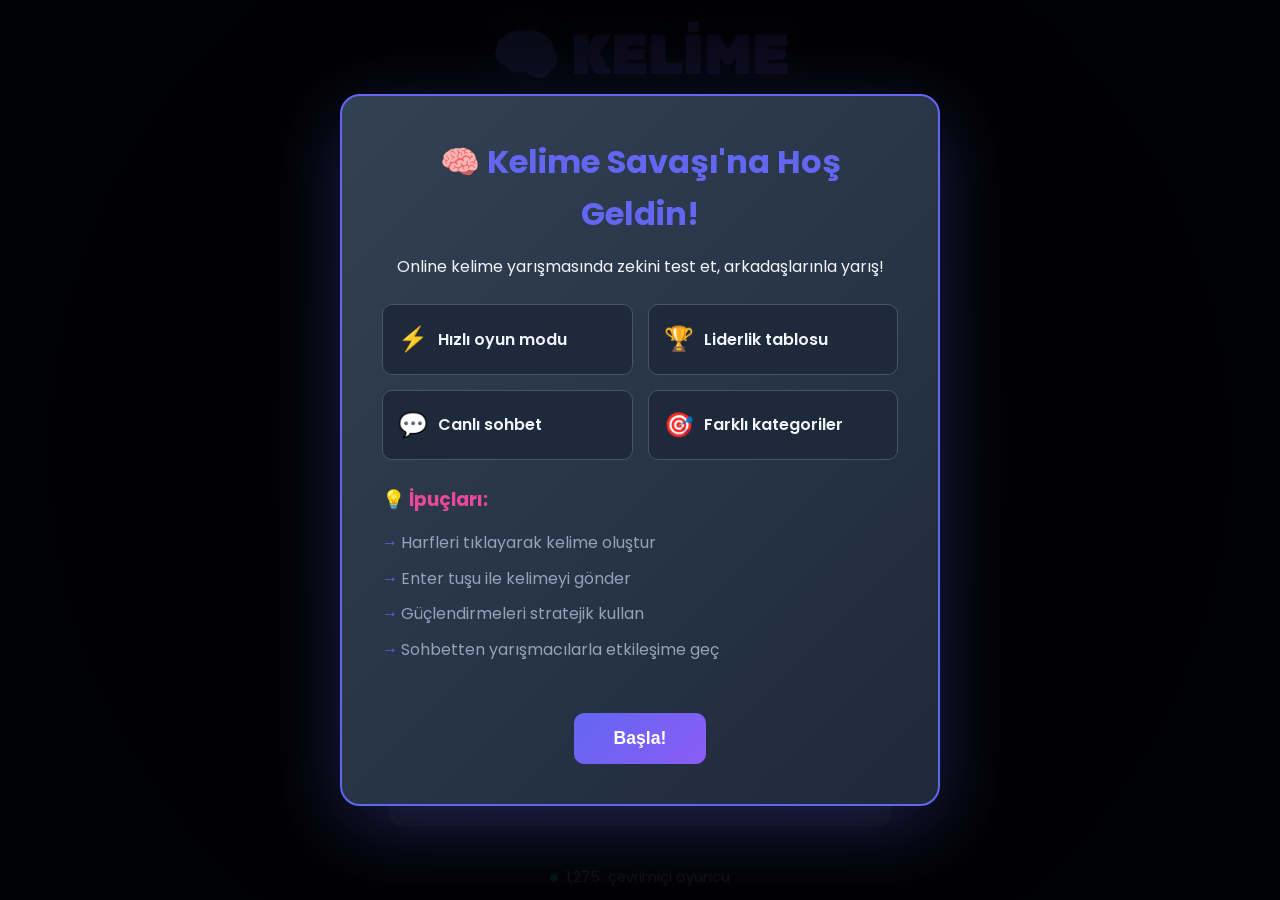
==== commit 9302b3d8: "zzzzzzzzz" ====
--- a/index.html
+++ b/index.html
@@ -33,6 +33,11 @@
                     <span class="btn-text">Odaya Katıl</span>
                 </button>
                 
+                <button class="menu-btn secondary" id="aiModeBtn">
+                    <span class="btn-icon">🤖</span>
+                    <span class="btn-text">AI Modu</span>
+                </button>
+                
                 <button class="menu-btn secondary" id="profileBtn">
                     <span class="btn-icon">👤</span>
                     <span class="btn-text">Profil</span>
@@ -404,6 +409,8 @@
         <!-- Bildirimler JavaScript ile eklenecek -->
     </div>
 
+    <script src="src/js/ai.js"></script>
+<script src="src/js/ai-game.js"></script>
     <script src="src/js/game.js"></script>
     <script src="src/js/ui.js"></script>
     <script src="src/js/network.js"></script>
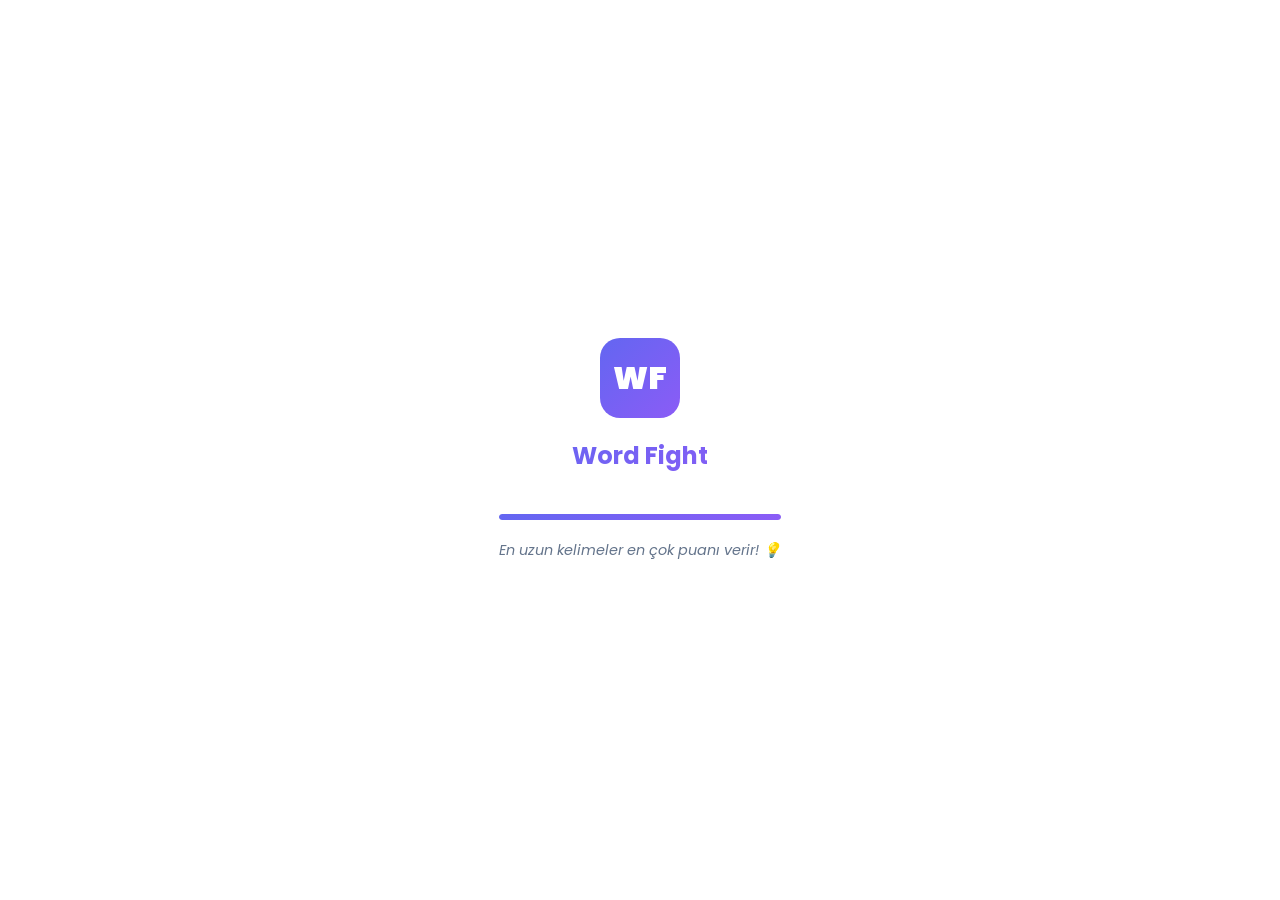
==== commit 448b8255: "zzzzzzzzz" ====
--- a/index.html
+++ b/index.html
@@ -2,418 +2,688 @@
 <html lang="tr">
 <head>
     <meta charset="UTF-8">
-    <meta name="viewport" content="width=device-width, initial-scale=1.0">
-    <title>Kelime Savaşı - Online Bilgi Yarışması</title>
-    <link rel="stylesheet" href="src/css/style.css">
-    <link href="https://fonts.googleapis.com/css2?family=Rubik:wght@400;500;700;900&family=Poppins:wght@300;400;600;800&display=swap" rel="stylesheet">
-    <link rel="icon" href="assets/images/favicon.ico" type="image/x-icon">
+    <meta name="viewport" content="width=device-width, initial-scale=1.0, maximum-scale=1.0, user-scalable=no, viewport-fit=cover">
+    <meta name="apple-mobile-web-app-capable" content="yes">
+    <meta name="apple-mobile-web-app-status-bar-style" content="black-translucent">
+    <meta name="theme-color" content="#6366f1">
+    <title>Word Fight - Kelime Savaşı</title>
+    <link rel="manifest" href="manifest.json">
+    <link rel="apple-touch-icon" href="public/icons/icon-192x192.png">
+    <link href="https://fonts.googleapis.com/css2?family=Poppins:wght@300;400;500;600;700;800;900&family=Rubik:wght@400;500;700;900&display=swap" rel="stylesheet">
+    <link rel="stylesheet" href="src/css/mobile.css">
+    <link rel="stylesheet" href="src/css/animations.css">
+    <link rel="stylesheet" href="src/css/components.css">
 </head>
 <body>
-    <!-- Ana Menü -->
-    <div id="mainMenu" class="screen active">
-        <div class="menu-container">
-            <div class="logo">
-                <h1>🧠 KELİME SAVAŞI</h1>
-                <p class="tagline">Online Bilgi Yarışması</p>
-            </div>
-            
-            <div class="menu-buttons">
-                <button class="menu-btn primary" id="quickPlayBtn">
-                    <span class="btn-icon">⚡</span>
-                    <span class="btn-text">Hızlı Başla</span>
+    <!-- Loading Screen -->
+    <div id="loadingScreen" class="loading-screen active">
+        <div class="loading-content">
+            <div class="logo-animation">
+                <div class="word-logo">WF</div>
+                <div class="loading-text">Word Fight</div>
+            </div>
+            <div class="loading-bar">
+                <div class="loading-progress"></div>
+            </div>
+            <div class="loading-tips">
+                <span id="loadingTip">En uzun kelimeler en çok puanı verir! 💡</span>
+            </div>
+        </div>
+    </div>
+
+    <!-- Main App Container -->
+    <div id="app" class="app-container">
+        <!-- Navigation Bar -->
+        <nav class="mobile-nav">
+            <div class="nav-brand">
+                <div class="brand-icon">⚔️</div>
+                <span class="brand-text">Word Fight</span>
+            </div>
+            <div class="nav-actions">
+                <button class="nav-btn" id="profileBtn">
+                    <span class="nav-icon">👤</span>
                 </button>
-                
-                <button class="menu-btn secondary" id="createRoomBtn">
-                    <span class="btn-icon">🏠</span>
-                    <span class="btn-text">Oda Oluştur</span>
+                <button class="nav-btn" id="settingsBtn">
+                    <span class="nav-icon">⚙️</span>
                 </button>
-                
-                <button class="menu-btn secondary" id="joinRoomBtn">
-                    <span class="btn-icon">🔗</span>
-                    <span class="btn-text">Odaya Katıl</span>
+            </div>
+        </nav>
+
+        <!-- Main Menu -->
+        <div id="mainMenu" class="screen active">
+            <div class="menu-container">
+                <div class="menu-header">
+                    <h1 class="game-title">Word Fight</h1>
+                    <p class="game-subtitle">Kelime Savaşı</p>
+                    <div class="online-status">
+                        <div class="status-dot"></div>
+                        <span id="onlineCount">12,456 oyuncu çevrimiçi</span>
+                    </div>
+                </div>
+
+                <div class="menu-buttons">
+                    <button class="game-btn primary" id="quickPlayBtn">
+                        <div class="btn-content">
+                            <span class="btn-icon">⚡</span>
+                            <span class="btn-text">Hızlı Oyun</span>
+                        </div>
+                        <div class="btn-ripple"></div>
+                    </button>
+
+                    <button class="game-btn secondary" id="aiModeBtn">
+                        <div class="btn-content">
+                            <span class="btn-icon">🤖</span>
+                            <span class="btn-text">AI Modu</span>
+                        </div>
+                        <div class="btn-ripple"></div>
+                    </button>
+
+                    <button class="game-btn secondary" id="createRoomBtn">
+                        <div class="btn-content">
+                            <span class="btn-icon">🏠</span>
+                            <span class="btn-text">Oda Oluştur</span>
+                        </div>
+                        <div class="btn-ripple"></div>
+                    </button>
+
+                    <button class="game-btn secondary" id="joinRoomBtn">
+                        <div class="btn-content">
+                            <span class="btn-icon">🔗</span>
+                            <span class="btn-text">Odaya Katıl</span>
+                        </div>
+                        <div class="btn-ripple"></div>
+                    </button>
+
+                    <button class="game-btn secondary" id="tournamentBtn">
+                        <div class="btn-content">
+                            <span class="btn-icon">🏆</span>
+                            <span class="btn-text">Turnuva</span>
+                        </div>
+                        <div class="btn-ripple"></div>
+                    </button>
+
+                    <button class="game-btn secondary" id="leaderboardBtn">
+                        <div class="btn-content">
+                            <span class="btn-icon">🏅</span>
+                            <span class="btn-text">Liderlik</span>
+                        </div>
+                        <div class="btn-ripple"></div>
+                    </button>
+                </div>
+
+                <div class="menu-footer">
+                    <div class="daily-challenge">
+                        <div class="challenge-icon">🎯</div>
+                        <div class="challenge-info">
+                            <span class="challenge-title">Günlük Challenge</span>
+                            <span class="challenge-desc">Bugün 50 kelime bul!</span>
+                        </div>
+                        <div class="challenge-progress">
+                            <div class="progress-bar">
+                                <div class="progress-fill" style="width: 65%"></div>
+                            </div>
+                            <span class="progress-text">32/50</span>
+                        </div>
+                    </div>
+                </div>
+            </div>
+        </div>
+
+        <!-- Game Screen -->
+        <div id="gameScreen" class="screen">
+            <div class="game-header">
+                <button class="back-btn" id="backFromGameBtn">
+                    <span class="back-icon">←</span>
                 </button>
-                
-                <button class="menu-btn secondary" id="aiModeBtn">
-                    <span class="btn-icon">🤖</span>
-                    <span class="btn-text">AI Modu</span>
+                <div class="game-info">
+                    <div class="round-info">
+                        <span class="round-number">Tur 1/5</span>
+                        <span class="category-badge">Genel Kültür</span>
+                    </div>
+                </div>
+                <button class="menu-btn" id="gameMenuBtn">
+                    <span class="menu-icon">⋮</span>
                 </button>
-                
-                <button class="menu-btn secondary" id="profileBtn">
-                    <span class="btn-icon">👤</span>
-                    <span class="btn-text">Profil</span>
-                </button>
-                
-                <button class="menu-btn secondary" id="leaderboardBtn">
-                    <span class="btn-icon">🏆</span>
-                    <span class="btn-text">Liderlik Tablosu</span>
-                </button>
-                
-                <button class="menu-btn secondary" id="settingsBtn">
-                    <span class="btn-icon">⚙️</span>
-                    <span class="btn-text">Ayarlar</span>
-                </button>
-            </div>
-            
-            <div class="menu-footer">
-                <div class="online-count">
-                    <span class="online-dot"></span>
-                    <span id="onlineCount">1,234</span> çevrimiçi oyuncu
-                </div>
-            </div>
-        </div>
-    </div>
-
-    <!-- Oda Oluştur Ekranı -->
-    <div id="createRoomScreen" class="screen">
-        <div class="room-container">
-            <button class="back-btn" id="backFromCreateBtn">← Geri</button>
-            
-            <h2>🏠 Oda Oluştur</h2>
-            
-            <div class="room-settings">
-                <div class="setting-group">
-                    <label for="roomName">Oda Adı</label>
-                    <input type="text" id="roomName" placeholder="Harika bir oda adı girin..." maxlength="30">
-                </div>
-                
-                <div class="setting-group">
-                    <label for="roomPassword">Şifre (İsteğe Bağlı)</label>
-                    <input type="password" id="roomPassword" placeholder="Odayı korumak için şifre...">
-                </div>
-                
-                <div class="setting-group">
-                    <label for="maxPlayers">Oyuncu Sayısı</label>
-                    <select id="maxPlayers">
-                        <option value="2">2 Oyuncu</option>
-                        <option value="4" selected>4 Oyuncu</option>
-                        <option value="6">6 Oyuncu</option>
-                        <option value="8">8 Oyuncu</option>
-                    </select>
-                </div>
-                
-                <div class="setting-group">
-                    <label for="gameMode">Oyun Modu</label>
-                    <select id="gameMode">
-                        <option value="classic" selected>Klasik Kelime</option>
-                        <option value="turbo">Turbo Mod</option>
-                        <option value="survival">Hayatta Kalma</option>
-                        <option value="teams">Takım Savaşı</option>
-                    </select>
-                </div>
-                
-                <div class="setting-group">
-                    <label for="roundTime">Tur Süresi</label>
-                    <select id="roundTime">
-                        <option value="30">30 Saniye</option>
-                        <option value="60" selected>60 Saniye</option>
-                        <option value="90">90 Saniye</option>
-                        <option value="120">120 Saniye</option>
-                    </select>
-                </div>
-                
-                <div class="setting-group">
-                    <label for="category">Kategori</label>
-                    <select id="category">
-                        <option value="all" selected>Tüm Kategoriler</option>
-                        <option value="general">Genel Kültür</option>
-                        <option value="science">Bilim</option>
-                        <option value="history">Tarih</option>
-                        <option value="sports">Spor</option>
-                        <option value="music">Müzik</option>
-                        <option value="movies">Sinema</option>
-                        <option value="technology">Teknoloji</option>
-                    </select>
-                </div>
-            </div>
-            
-            <button class="menu-btn primary" id="createRoomConfirmBtn">
-                <span class="btn-icon">✨</span>
-                <span class="btn-text">Odayı Oluştur</span>
-            </button>
-        </div>
-    </div>
-
-    <!-- Odaya Katıl Ekranı -->
-    <div id="joinRoomScreen" class="screen">
-        <div class="room-container">
-            <button class="back-btn" id="backFromJoinBtn">← Geri</button>
-            
-            <h2>🔗 Odaya Katıl</h2>
-            
-            <div class="room-list">
-                <div class="room-filters">
-                    <input type="text" id="roomSearch" placeholder="Oda ara...">
-                    <select id="filterMode">
-                        <option value="all">Tüm Odalar</option>
-                        <option value="public">Herkese Açık</option>
-                        <option value="private">Şifreli</option>
-                        <option value="friends">Arkadaşlar</option>
-                    </select>
-                </div>
-                
-                <div class="rooms-container" id="roomsList">
-                    <!-- Odalar JavaScript ile doldurulacak -->
-                </div>
-            </div>
-            
-            <div class="join-with-code">
-                <h3>🎯 Kod ile Katıl</h3>
-                <div class="code-input">
-                    <input type="text" id="roomCode" placeholder="Oda kodunu girin..." maxlength="6">
-                    <button class="join-code-btn" id="joinWithCodeBtn">Katıl</button>
-                </div>
-            </div>
-        </div>
-    </div>
-
-    <!-- Oyun Odası -->
-    <div id="gameRoom" class="screen">
-        <div class="game-header">
-            <div class="room-info">
-                <h3 id="roomTitle">Oda Adı</h3>
-                <span class="room-code">Oda Kodu: <strong id="roomCodeDisplay">ABC123</strong></span>
-            </div>
-            
-            <div class="players-list">
-                <div class="player-slot" id="player1">
-                    <div class="player-avatar">👤</div>
-                    <div class="player-info">
-                        <span class="player-name">Oyuncu 1</span>
-                        <span class="player-score">0</span>
-                    </div>
-                </div>
-                <div class="player-slot" id="player2">
-                    <div class="player-avatar">👤</div>
-                    <div class="player-info">
-                        <span class="player-name">Bekleniyor...</span>
-                        <span class="player-score">0</span>
-                    </div>
-                </div>
-            </div>
-            
-            <button class="leave-room-btn" id="leaveRoomBtn">Odayı Terk Et</button>
-        </div>
-        
-        <div class="game-area">
-            <div class="word-display">
-                <div class="current-category">Kategori: <span id="currentCategory">Genel Kültür</span></div>
-                <div class="letter-grid" id="letterGrid">
-                    <!-- Harfler JavaScript ile doldurulacak -->
-                </div>
-                <div class="word-hint" id="wordHint">İpucu: Bu kelime bir meyvedir</div>
-            </div>
-            
-            <div class="input-area">
-                <input type="text" id="wordInput" placeholder="Kelimeyi yazın ve Enter'a basın..." maxlength="20">
-                <div class="input-actions">
-                    <button class="action-btn" id="shuffleBtn">🔀 Karıştır</button>
-                    <button class="action-btn" id="hintBtn">💡 İpucu</button>
-                    <button class="action-btn" id="skipBtn">⏭️ Pas</button>
-                </div>
-            </div>
-            
-            <div class="found-words" id="foundWords">
-                <h4>Bulunan Kelimeler</h4>
-                <div class="words-list">
-                    <!-- Bulunan kelimeler buraya eklenecek -->
-                </div>
-            </div>
-        </div>
-        
-        <div class="game-sidebar">
-            <div class="timer-section">
-                <div class="timer">
-                    <div class="timer-circle">
-                        <span id="timeLeft">60</span>
-                    </div>
-                    <div class="timer-label">SÜRE</div>
-                </div>
-            </div>
-            
-            <div class="chat-section">
-                <h4>💬 Sohbet</h4>
-                <div class="chat-messages" id="chatMessages">
-                    <!-- Sohbet mesajları buraya eklenecek -->
-                </div>
-                <div class="chat-input">
-                    <input type="text" id="chatInput" placeholder="Mesaj yazın..." maxlength="100">
-                    <button id="sendChatBtn">Gönder</button>
-                </div>
-            </div>
-            
-            <div class="powerups">
-                <h4>🎯 Güçlendirmeler</h4>
-                <div class="powerup-list">
-                    <div class="powerup-item">
-                        <span class="powerup-icon">⏰</span>
-                        <span class="powerup-name">Zaman Durdurma</span>
-                        <span class="powerup-count">3</span>
-                    </div>
-                    <div class="powerup-item">
-                        <span class="powerup-icon">🔤</span>
-                        <span class="powerup-name">Ekstra Harf</span>
-                        <span class="powerup-count">2</span>
-                    </div>
-                    <div class="powerup-item">
-                        <span class="powerup-icon">💡</span>
-                        <span class="powerup-name">Süper İpucu</span>
-                        <span class="powerup-count">1</span>
-                    </div>
-                </div>
-            </div>
-        </div>
-    </div>
-
-    <!-- Liderlik Tablosu -->
-    <div id="leaderboardScreen" class="screen">
-        <div class="leaderboard-container">
-            <button class="back-btn" id="backFromLeaderboardBtn">← Geri</button>
-            
-            <h2>🏆 Liderlik Tablosu</h2>
-            
-            <div class="leaderboard-tabs">
-                <button class="tab-btn active" data-period="daily">Günlük</button>
-                <button class="tab-btn" data-period="weekly">Haftalık</button>
-                <button class="tab-btn" data-period="monthly">Aylık</button>
-                <button class="tab-btn" data-period="alltime">Tüm Zamanlar</button>
-            </div>
-            
-            <div class="leaderboard-content">
+            </div>
+
+            <div class="game-arena">
+                <!-- Opponents -->
+                <div class="opponents-section">
+                    <div class="opponent-card ai-opponent">
+                        <div class="opponent-avatar">🤖</div>
+                        <div class="opponent-info">
+                            <span class="opponent-name">AI_Zeka</span>
+                            <span class="opponent-score">0</span>
+                        </div>
+                        <div class="opponent-status thinking">
+                            <div class="thinking-dots">
+                                <span></span>
+                                <span></span>
+                                <span></span>
+                            </div>
+                        </div>
+                    </div>
+                </div>
+
+                <!-- Word Display -->
+                <div class="word-display">
+                    <div class="category-header">
+                        <span class="category-icon">🎯</span>
+                        <span class="category-name">Kategori: Genel Kültür</span>
+                    </div>
+                    
+                    <div class="letter-grid" id="letterGrid">
+                        <!-- Letters will be generated dynamically -->
+                    </div>
+
+                    <div class="word-hint">
+                        <span class="hint-icon">💡</span>
+                        <span class="hint-text">İpucu: Bu kelime bir meyvedir</span>
+                    </div>
+                </div>
+
+                <!-- Input Area -->
+                <div class="input-section">
+                    <div class="word-input-container">
+                        <input type="text" id="wordInput" class="word-input" placeholder="Kelimeyi yaz..." maxlength="15" autocomplete="off">
+                        <button class="submit-btn" id="submitWordBtn">
+                            <span class="submit-icon">🚀</span>
+                        </button>
+                    </div>
+                    
+                    <div class="action-buttons">
+                        <button class="action-btn" id="shuffleBtn">
+                            <span class="action-icon">🔀</span>
+                            <span class="action-text">Karıştır</span>
+                        </button>
+                        <button class="action-btn" id="hintBtn">
+                            <span class="action-icon">💡</span>
+                            <span class="action-text">İpucu</span>
+                        </button>
+                        <button class="action-btn" id="skipBtn">
+                            <span class="action-icon">⏭️</span>
+                            <span class="action-text">Pas</span>
+                        </button>
+                    </div>
+                </div>
+
+                <!-- Found Words -->
+                <div class="found-words-section">
+                    <div class="section-header">
+                        <span class="section-title">Bulunan Kelimeler</span>
+                        <span class="word-count" id="foundWordsCount">0</span>
+                    </div>
+                    <div class="words-grid" id="foundWordsGrid">
+                        <!-- Found words will be added here -->
+                    </div>
+                </div>
+            </div>
+
+            <!-- Game Stats Bar -->
+            <div class="game-stats-bar">
+                <div class="stat-item">
+                    <span class="stat-icon">⏱️</span>
+                    <div class="stat-info">
+                        <span class="stat-value" id="timeLeft">60</span>
+                        <span class="stat-label">Süre</span>
+                    </div>
+                </div>
+                <div class="stat-item">
+                    <span class="stat-icon">⭐</span>
+                    <div class="stat-info">
+                        <span class="stat-value" id="playerScore">0</span>
+                        <span class="stat-label">Skor</span>
+                    </div>
+                </div>
+                <div class="stat-item">
+                    <span class="stat-icon">🔥</span>
+                    <div class="stat-info">
+                        <span class="stat-value" id="comboCount">0</span>
+                        <span class="stat-label">Kombo</span>
+                    </div>
+                </div>
+                <div class="stat-item">
+                    <span class="stat-icon">💎</span>
+                    <div class="stat-info">
+                        <span class="stat-value" id="powerupCount">3</span>
+                        <span class="stat-label">Güç</span>
+                    </div>
+                </div>
+            </div>
+        </div>
+
+        <!-- AI Mode Screen -->
+        <div id="aiModeScreen" class="screen">
+            <div class="ai-mode-container">
+                <div class="screen-header">
+                    <button class="back-btn" id="backFromAIBtn">
+                        <span class="back-icon">←</span>
+                    </button>
+                    <h2 class="screen-title">AI Modu</h2>
+                </div>
+
+                <div class="ai-content">
+                    <div class="ai-description">
+                        <p>Yapay zekâ rakiplerle karşılaşın ve zekanızı test edin!</p>
+                    </div>
+
+                    <div class="difficulty-selection">
+                        <h3>Zorluk Seviyesi</h3>
+                        <div class="difficulty-grid">
+                            <div class="difficulty-card easy" data-level="easy">
+                                <div class="difficulty-emoji">😊</div>
+                                <h4>Kolay</h4>
+                                <p>Yeni başlayanlar</p>
+                            </div>
+                            <div class="difficulty-card medium selected" data-level="medium">
+                                <div class="difficulty-emoji">🎯</div>
+                                <h4>Orta</h4>
+                                <p>Dengeli oyun</p>
+                            </div>
+                            <div class="difficulty-card hard" data-level="hard">
+                                <div class="difficulty-emoji">🔥</div>
+                                <h4>Zor</h4>
+                                <p>Uzman oyuncular</p>
+                            </div>
+                            <div class="difficulty-card expert" data-level="expert">
+                                <div class="difficulty-emoji">👑</div>
+                                <h4>Usta</h4>
+                                <p>En zor AI</p>
+                            </div>
+                        </div>
+                    </div>
+
+                    <div class="ai-personality">
+                        <h3>AI Kişilikleri</h3>
+                        <div class="personality-selector">
+                            <div class="personality-option selected" data-personality="balanced">
+                                <span class="personality-emoji">⚖️</span>
+                                <span class="personality-name">Dengeli</span>
+                            </div>
+                            <div class="personality-option" data-personality="aggressive">
+                                <span class="personality-emoji">🔥</span>
+                                <span class="personality-name">Saldırgan</span>
+                            </div>
+                            <div class="personality-option" data-personality="defensive">
+                                <span class="personality-emoji">🛡️</span>
+                                <span class="personality-name">Savunmacı</span>
+                            </div>
+                            <div class="personality-option" data-personality="creative">
+                                <span class="personality-emoji">🎨</span>
+                                <span class="personality-name">Yaratıcı</span>
+                            </div>
+                        </div>
+                    </div>
+
+                    <div class="ai-features">
+                        <h3>AI Özellikleri</h3>
+                        <div class="feature-list">
+                            <div class="feature-item">
+                                <span class="feature-icon">🧠</span>
+                                <div class="feature-info">
+                                    <span class="feature-name">Öğrenme Sistemi</span>
+                                    <span class="feature-desc">AI oyun tarzınızı öğrenir</span>
+                                </div>
+                                <label class="toggle-switch">
+                                    <input type="checkbox" id="aiLearning" checked>
+                                    <span class="toggle-slider"></span>
+                                </label>
+                            </div>
+                            <div class="feature-item">
+                                <span class="feature-icon">💬</span>
+                                <div class="feature-info">
+                                    <span class="feature-name">AI Sohbet</span>
+                                    <span class="feature-desc">AI ile sohbet edin</span>
+                                </div>
+                                <label class="toggle-switch">
+                                    <input type="checkbox" id="aiChat" checked>
+                                    <span class="toggle-slider"></span>
+                                </label>
+                            </div>
+                            <div class="feature-item">
+                                <span class="feature-icon">💡</span>
+                                <div class="feature-info">
+                                    <span class="feature-name">Zeki İpuçları</span>
+                                    <span class="feature-desc">AI'dan yardım alın</span>
+                                </div>
+                                <label class="toggle-switch">
+                                    <input type="checkbox" id="aiHints" checked>
+                                    <span class="toggle-slider"></span>
+                                </label>
+                            </div>
+                        </div>
+                    </div>
+
+                    <div class="ai-stats">
+                        <h3>AI Performansı</h3>
+                        <div class="stats-grid">
+                            <div class="stat-card">
+                                <span class="stat-value">0%</span>
+                                <span class="stat-label">Galibiyet</span>
+                            </div>
+                            <div class="stat-card">
+                                <span class="stat-value">0</span>
+                                <span class="stat-label">Oyun</span>
+                            </div>
+                            <div class="stat-card">
+                                <span class="stat-value">0</span>
+                                <span class="stat-label">Ortalama</span>
+                            </div>
+                            <div class="stat-card">
+                                <span class="stat-value">1</span>
+                                <span class="stat-label">Seviye</span>
+                            </div>
+                        </div>
+                    </div>
+
+                    <div class="action-buttons">
+                        <button class="game-btn primary" id="startAIGameBtn">
+                            <span class="btn-icon">🚀</span>
+                            <span class="btn-text">AI Oyunu Başlat</span>
+                        </button>
+                        <button class="game-btn secondary" id="aiTournamentBtn">
+                            <span class="btn-icon">🏆</span>
+                            <span class="btn-text">AI Turnuvası</span>
+                        </button>
+                    </div>
+                </div>
+            </div>
+        </div>
+
+        <!-- Room Creation Screen -->
+        <div id="createRoomScreen" class="screen">
+            <div class="room-container">
+                <div class="screen-header">
+                    <button class="back-btn" id="backFromCreateBtn">
+                        <span class="back-icon">←</span>
+                    </button>
+                    <h2 class="screen-title">Oda Oluştur</h2>
+                </div>
+
+                <div class="room-settings">
+                    <div class="setting-group">
+                        <label class="setting-label">Oda Adı</label>
+                        <input type="text" class="setting-input" id="roomName" placeholder="Harika bir oda adı..." maxlength="30">
+                    </div>
+
+                    <div class="setting-group">
+                        <label class="setting-label">Şifre (İsteğe Bağlı)</label>
+                        <input type="password" class="setting-input" id="roomPassword" placeholder="Odayı korumak için...">
+                    </div>
+
+                    <div class="setting-group">
+                        <label class="setting-label">Oyuncu Sayısı</label>
+                        <div class="selector-buttons">
+                            <button class="selector-btn selected" data-players="2">2</button>
+                            <button class="selector-btn" data-players="4">4</button>
+                            <button class="selector-btn" data-players="6">6</button>
+                            <button class="selector-btn" data-players="8">8</button>
+                        </div>
+                    </div>
+
+                    <div class="setting-group">
+                        <label class="setting-label">Oyun Modu</label>
+                        <div class="mode-selector">
+                            <div class="mode-option selected" data-mode="classic">
+                                <span class="mode-icon">⚔️</span>
+                                <span class="mode-name">Klasik</span>
+                            </div>
+                            <div class="mode-option" data-mode="turbo">
+                                <span class="mode-icon">⚡</span>
+                                <span class="mode-name">Turbo</span>
+                            </div>
+                            <div class="mode-option" data-mode="survival">
+                                <span class="mode-icon">🛡️</span>
+                                <span class="mode-name">Hayatta Kalma</span>
+                            </div>
+                        </div>
+                    </div>
+
+                    <div class="setting-group">
+                        <label class="setting-label">Kategori</label>
+                        <select class="setting-select" id="categorySelect">
+                            <option value="all">Tüm Kategoriler</option>
+                            <option value="general">Genel Kültür</option>
+                            <option value="science">Bilim</option>
+                            <option value="sports">Spor</option>
+                            <option value="music">Müzik</option>
+                            <option value="movies">Sinema</option>
+                            <option value="technology">Teknoloji</option>
+                        </select>
+                    </div>
+
+                    <div class="setting-group">
+                        <label class="setting-label">Tur Süresi</label>
+                        <div class="time-selector">
+                            <button class="time-btn" data-time="30">30sn</button>
+                            <button class="time-btn selected" data-time="60">60sn</button>
+                            <button class="time-btn" data-time="90">90sn</button>
+                            <button class="time-btn" data-time="120">120sn</button>
+                        </div>
+                    </div>
+                </div>
+
+                <div class="action-buttons">
+                    <button class="game-btn primary" id="createRoomConfirmBtn">
+                        <span class="btn-icon">✨</span>
+                        <span class="btn-text">Odayı Oluştur</span>
+                    </button>
+                </div>
+            </div>
+        </div>
+
+        <!-- Join Room Screen -->
+        <div id="joinRoomScreen" class="screen">
+            <div class="room-container">
+                <div class="screen-header">
+                    <button class="back-btn" id="backFromJoinBtn">
+                        <span class="back-icon">←</span>
+                    </button>
+                    <h2 class="screen-title">Odaya Katıl</h2>
+                </div>
+
+                <div class="join-options">
+                    <div class="search-section">
+                        <div class="search-input-container">
+                            <span class="search-icon">🔍</span>
+                            <input type="text" class="search-input" id="roomSearch" placeholder="Oda ara...">
+                        </div>
+                        <div class="filter-tabs">
+                            <button class="filter-tab active" data-filter="all">Tümü</button>
+                            <button class="filter-tab" data-filter="public">Açık</button>
+                            <button class="filter-tab" data-filter="private">Şifreli</button>
+                            <button class="filter-tab" data-filter="friends">Arkadaşlar</button>
+                        </div>
+                    </div>
+
+                    <div class="rooms-list" id="roomsList">
+                        <!-- Rooms will be populated dynamically -->
+                    </div>
+
+                    <div class="join-with-code">
+                        <h3>Kod ile Katıl</h3>
+                        <div class="code-input-container">
+                            <input type="text" class="code-input" id="roomCode" placeholder="Oda kodu..." maxlength="6">
+                            <button class="join-code-btn" id="joinWithCodeBtn">Katıl</button>
+                        </div>
+                    </div>
+                </div>
+            </div>
+        </div>
+
+        <!-- Leaderboard Screen -->
+        <div id="leaderboardScreen" class="screen">
+            <div class="leaderboard-container">
+                <div class="screen-header">
+                    <button class="back-btn" id="backFromLeaderboardBtn">
+                        <span class="back-icon">←</span>
+                    </button>
+                    <h2 class="screen-title">Liderlik Tablosu</h2>
+                </div>
+
+                <div class="leaderboard-tabs">
+                    <button class="tab-btn active" data-period="daily">Günlük</button>
+                    <button class="tab-btn" data-period="weekly">Haftalık</button>
+                    <button class="tab-btn" data-period="monthly">Aylık</button>
+                    <button class="tab-btn" data-period="alltime">Tüm Zamanlar</button>
+                </div>
+
                 <div class="top-three">
                     <div class="podium second">
-                        <div class="rank">2</div>
+                        <div class="rank-badge">2</div>
                         <div class="player-avatar">🥈</div>
-                        <div class="player-name">Oyuncu2</div>
-                        <div class="player-score">8,750</div>
-                    </div>
-                    
+                        <div class="player-info">
+                            <span class="player-name">WordMaster</span>
+                            <span class="player-score">8,750</span>
+                        </div>
+                    </div>
                     <div class="podium first">
-                        <div class="rank">1</div>
+                        <div class="rank-badge">1</div>
                         <div class="player-avatar">🥇</div>
-                        <div class="player-name">Oyuncu1</div>
-                        <div class="player-score">9,250</div>
-                    </div>
-                    
+                        <div class="player-info">
+                            <span class="player-name">KelimeKral</span>
+                            <span class="player-score">9,250</span>
+                        </div>
+                    </div>
                     <div class="podium third">
-                        <div class="rank">3</div>
+                        <div class="rank-badge">3</div>
                         <div class="player-avatar">🥉</div>
-                        <div class="player-name">Oyuncu3</div>
-                        <div class="player-score">7,500</div>
-                    </div>
-                </div>
-                
+                        <div class="player-info">
+                            <span class="player-name">ZekaBot</span>
+                            <span class="player-score">7,500</span>
+                        </div>
+                    </div>
+                </div>
+
                 <div class="leaderboard-list" id="leaderboardList">
-                    <!-- Liderlik listesi JavaScript ile doldurulacak -->
+                    <!-- Leaderboard items will be populated dynamically -->
+                </div>
+            </div>
+        </div>
+
+        <!-- Profile Screen -->
+        <div id="profileScreen" class="screen">
+            <div class="profile-container">
+                <div class="screen-header">
+                    <button class="back-btn" id="backFromProfileBtn">
+                        <span class="back-icon">←</span>
+                    </button>
+                    <h2 class="screen-title">Profil</h2>
+                </div>
+
+                <div class="profile-content">
+                    <div class="profile-header">
+                        <div class="avatar-container">
+                            <div class="player-avatar">👤</div>
+                            <button class="change-avatar-btn">Değiştir</button>
+                        </div>
+                        <div class="profile-info">
+                            <h3 class="username">Oyuncu1234</h3>
+                            <div class="level-info">
+                                <span class="level-badge">Seviye 15</span>
+                                <div class="xp-bar">
+                                    <div class="xp-fill" style="width: 65%"></div>
+                                </div>
+                                <span class="xp-text">650/1000 XP</span>
+                            </div>
+                        </div>
+                    </div>
+
+                    <div class="profile-stats">
+                        <div class="stats-grid">
+                            <div class="stat-card">
+                                <span class="stat-icon">🏆</span>
+                                <span class="stat-value">127</span>
+                                <span class="stat-label">Oyun</span>
+                            </div>
+                            <div class="stat-card">
+                                <span class="stat-icon">📝</span>
+                                <span class="stat-value">1,245</span>
+                                <span class="stat-label">Kelime</span>
+                            </div>
+                            <div class="stat-card">
+                                <span class="stat-icon">🎯</span>
+                                <span class="stat-value">89%</span>
+                                <span class="stat-label">Başarı</span>
+                            </div>
+                            <div class="stat-card">
+                                <span class="stat-icon">🏅</span>
+                                <span class="stat-value">45</span>
+                                <span class="stat-label">Zafer</span>
+                            </div>
+                        </div>
+                    </div>
+
+                    <div class="achievements-section">
+                        <h3>Başarımlar</h3>
+                        <div class="achievements-grid">
+                            <div class="achievement unlocked">
+                                <div class="achievement-icon">🎯</div>
+                                <span class="achievement-name">İlk Kelime</span>
+                            </div>
+                            <div class="achievement unlocked">
+                                <div class="achievement-icon">🔥</div>
+                                <span class="achievement-name">5 Seri</span>
+                            </div>
+                            <div class="achievement locked">
+                                <div class="achievement-icon">👑</div>
+                                <span class="achievement-name">Kelime Ustası</span>
+                            </div>
+                            <div class="achievement locked">
+                                <div class="achievement-icon">⚡</div>
+                                <span class="achievement-name">Hız Şampiyonu</span>
+                            </div>
+                        </div>
+                    </div>
+
+                    <div class="recent-games">
+                        <h3>Son Oyunlar</h3>
+                        <div class="games-list" id="recentGamesList">
+                            <!-- Recent games will be populated dynamically -->
+                        </div>
+                    </div>
                 </div>
             </div>
         </div>
     </div>
 
-    <!-- Profil Ekranı -->
-    <div id="profileScreen" class="screen">
-        <div class="profile-container">
-            <button class="back-btn" id="backFromProfileBtn">← Geri</button>
-            
-            <div class="profile-header">
-                <div class="profile-avatar">
-                    <div class="avatar-image">👤</div>
-                    <button class="change-avatar-btn">Değiştir</button>
-                </div>
-                
-                <div class="profile-info">
-                    <h2 id="profileUsername">Kullanıcı Adı</h2>
-                    <div class="profile-stats">
-                        <div class="stat">
-                            <span class="stat-label">Seviye</span>
-                            <span class="stat-value" id="userLevel">15</span>
-                        </div>
-                        <div class="stat">
-                            <span class="stat-label">XP</span>
-                            <span class="stat-value" id="userXP">2,450</span>
-                        </div>
-                        <div class="stat">
-                            <span class="stat-label">Toplam Skor</span>
-                            <span class="stat-value" id="totalScore">15,750</span>
-                        </div>
-                    </div>
-                </div>
-            </div>
-            
-            <div class="profile-sections">
-                <div class="section">
-                    <h3>🏆 Başarımlar</h3>
-                    <div class="achievements-grid">
-                        <div class="achievement unlocked">
-                            <div class="achievement-icon">🎯</div>
-                            <div class="achievement-name">İlk Kelime</div>
-                        </div>
-                        <div class="achievement unlocked">
-                            <div class="achievement-icon">🔥</div>
-                            <div class="achievement-name">5 Seri</div>
-                        </div>
-                        <div class="achievement locked">
-                            <div class="achievement-icon">👑</div>
-                            <div class="achievement-name">Kelime Ustası</div>
-                        </div>
-                    </div>
-                </div>
-                
-                <div class="section">
-                    <h3>📊 İstatistikler</h3>
-                    <div class="stats-grid">
-                        <div class="stat-item">
-                            <span class="stat-number">127</span>
-                            <span class="stat-desc">Oyun Oynandı</span>
-                        </div>
-                        <div class="stat-item">
-                            <span class="stat-number">1,245</span>
-                            <span class="stat-desc">Kelime Bulundu</span>
-                        </div>
-                        <div class="stat-item">
-                            <span class="stat-number">89%</span>
-                            <span class="stat-desc">Başarı Oranı</span>
-                        </div>
-                        <div class="stat-item">
-                            <span class="stat-number">45</span>
-                            <span class="stat-desc">Zafer</span>
-                        </div>
-                    </div>
-                </div>
-                
-                <div class="section">
-                    <h3>🎮 Geçmiş Oyunlar</h3>
-                    <div class="game-history" id="gameHistory">
-                        <!-- Geçmiş oyunlar JavaScript ile doldurulacak -->
-                    </div>
-                </div>
-            </div>
+    <!-- Floating Action Buttons -->
+    <div class="fab-container">
+        <button class="fab main-fab" id="mainFab">
+            <span class="fab-icon">+</span>
+        </button>
+        <div class="fab-options">
+            <button class="fab-option" id="fabQuickPlay">
+                <span class="fab-icon">⚡</span>
+                <span class="fab-label">Hızlı Oyun</span>
+            </button>
+            <button class="fab-option" id="fabAI">
+                <span class="fab-icon">🤖</span>
+                <span class="fab-label">AI Modu</span>
+            </button>
+            <button class="fab-option" id="fabRoom">
+                <span class="fab-icon">🏠</span>
+                <span class="fab-label">Oda Oluştur</span>
+            </button>
         </div>
     </div>
 
-    <!-- Loading Ekranı -->
-    <div id="loadingScreen" class="loading-overlay">
-        <div class="loading-content">
-            <div class="loading-spinner">
-                <div class="spinner"></div>
-            </div>
-            <h2>Yükleniyor...</h2>
-            <p>Oyun hazırlanıyor, lütfen bekleyin...</p>
-            <div class="loading-bar">
-                <div class="loading-progress"></div>
-            </div>
-        </div>
+    <!-- Toast Notifications -->
+    <div id="toastContainer" class="toast-container">
+        <!-- Toasts will be added dynamically -->
     </div>
 
-    <!-- Bildirimler -->
-    <div id="notificationContainer" class="notification-container">
-        <!-- Bildirimler JavaScript ile eklenecek -->
+    <!-- Modals -->
+    <div id="modalContainer" class="modal-container">
+        <!-- Modals will be added dynamically -->
     </div>
 
+    <!-- Scripts -->
     <script src="src/js/ai.js"></script>
-<script src="src/js/ai-game.js"></script>
-    <script src="src/js/game.js"></script>
-    <script src="src/js/ui.js"></script>
-    <script src="src/js/network.js"></script>
-    <script src="src/js/main.js"></script>
+    <script src="src/js/ai-game.js"></script>
+    <script src="src/js/mobile-game.js"></script>
+    <script src="src/js/ui-mobile.js"></script>
+    <script src="src/js/network-mobile.js"></script>
+    <script src="src/js/main-mobile.js"></script>
 </body>
 </html>
--- a/src/css/mobile.css
+++ b/src/css/mobile.css
@@ -0,0 +1,1285 @@
+/* Word Fight - Mobil Uyumlu Stil */
+:root {
+    --primary-color: #6366f1;
+    --secondary-color: #8b5cf6;
+    --accent-color: #ec4899;
+    --success-color: #10b981;
+    --warning-color: #f59e0b;
+    --error-color: #ef4444;
+    --dark-bg: #0f172a;
+    --darker-bg: #020617;
+    --light-bg: #1e293b;
+    --card-bg: #334155;
+    --surface-bg: #475569;
+    --text-primary: #f1f5f9;
+    --text-secondary: #94a3b8;
+    --text-muted: #64748b;
+    --border-color: #475569;
+    --gradient-primary: linear-gradient(135deg, #6366f1, #8b5cf6);
+    --gradient-accent: linear-gradient(135deg, #ec4899, #6366f1);
+    --shadow-sm: 0 2px 4px rgba(0, 0, 0, 0.1);
+    --shadow-md: 0 4px 6px rgba(0, 0, 0, 0.1);
+    --shadow-lg: 0 10px 15px rgba(0, 0, 0, 0.1);
+    --shadow-xl: 0 20px 25px rgba(0, 0, 0, 0.1);
+}
+
+* {
+    margin: 0;
+    padding: 0;
+    box-sizing: border-box;
+}
+
+html {
+    font-size: 16px;
+    -webkit-text-size-adjust: 100%;
+    -ms-text-size-adjust: 100%;
+}
+
+body {
+    font-family: 'Poppins', -apple-system, BlinkMacSystemFont, 'Segoe UI', Roboto, sans-serif;
+    background: var(--darker-bg);
+    color: var(--text-primary);
+    line-height: 1.5;
+    overflow-x: hidden;
+    -webkit-font-smoothing: antialiased;
+    -moz-osx-font-smoothing: grayscale;
+    touch-action: manipulation;
+}
+
+/* Safe Area Support */
+.app-container {
+    padding-top: env(safe-area-inset-top);
+    padding-bottom: env(safe-area-inset-bottom);
+    padding-left: env(safe-area-inset-left);
+    padding-right: env(safe-area-inset-right);
+    min-height: 100vh;
+}
+
+/* Loading Screen */
+.loading-screen {
+    position: fixed;
+    top: 0;
+    left: 0;
+    width: 100%;
+    height: 100vh;
+    background: var(--darker-bg);
+    display: flex;
+    justify-content: center;
+    align-items: center;
+    z-index: 9999;
+    transition: opacity 0.5s ease;
+}
+
+.loading-screen.active {
+    opacity: 1;
+    pointer-events: all;
+}
+
+.loading-screen:not(.active) {
+    opacity: 0;
+    pointer-events: none;
+}
+
+.loading-content {
+    text-align: center;
+    max-width: 300px;
+}
+
+.logo-animation {
+    margin-bottom: 40px;
+}
+
+.word-logo {
+    width: 80px;
+    height: 80px;
+    background: var(--gradient-primary);
+    border-radius: 20px;
+    display: flex;
+    align-items: center;
+    justify-content: center;
+    font-size: 2rem;
+    font-weight: 900;
+    color: white;
+    margin: 0 auto 20px;
+    animation: logoPulse 2s infinite;
+}
+
+.loading-text {
+    font-size: 1.5rem;
+    font-weight: 700;
+    background: var(--gradient-primary);
+    -webkit-background-clip: text;
+    -webkit-text-fill-color: transparent;
+    background-clip: text;
+    margin-bottom: 30px;
+}
+
+.loading-bar {
+    width: 100%;
+    height: 6px;
+    background: var(--surface-bg);
+    border-radius: 3px;
+    overflow: hidden;
+    margin-bottom: 20px;
+}
+
+.loading-progress {
+    height: 100%;
+    background: var(--gradient-primary);
+    border-radius: 3px;
+    animation: loadingProgress 2s ease-in-out infinite;
+}
+
+.loading-tips {
+    font-size: 0.9rem;
+    color: var(--text-secondary);
+    font-style: italic;
+}
+
+/* Screen Management */
+.screen {
+    position: fixed;
+    top: 0;
+    left: 0;
+    width: 100%;
+    height: 100vh;
+    display: none;
+    opacity: 0;
+    transform: translateX(100%);
+    transition: all 0.3s cubic-bezier(0.4, 0, 0.2, 1);
+    overflow-y: auto;
+    -webkit-overflow-scrolling: touch;
+}
+
+.screen.active {
+    display: block;
+    opacity: 1;
+    transform: translateX(0);
+}
+
+/* Navigation */
+.mobile-nav {
+    position: fixed;
+    top: 0;
+    left: 0;
+    right: 0;
+    height: 60px;
+    background: var(--card-bg);
+    border-bottom: 1px solid var(--border-color);
+    display: flex;
+    justify-content: space-between;
+    align-items: center;
+    padding: 0 20px;
+    z-index: 1000;
+    backdrop-filter: blur(10px);
+}
+
+.nav-brand {
+    display: flex;
+    align-items: center;
+    gap: 10px;
+}
+
+.brand-icon {
+    font-size: 1.5rem;
+}
+
+.brand-text {
+    font-size: 1.2rem;
+    font-weight: 700;
+    color: var(--text-primary);
+}
+
+.nav-actions {
+    display: flex;
+    gap: 10px;
+}
+
+.nav-btn {
+    width: 40px;
+    height: 40px;
+    border-radius: 50%;
+    background: var(--surface-bg);
+    border: none;
+    color: var(--text-primary);
+    display: flex;
+    align-items: center;
+    justify-content: center;
+    cursor: pointer;
+    transition: all 0.3s ease;
+}
+
+.nav-btn:hover {
+    background: var(--primary-color);
+    transform: scale(1.1);
+}
+
+.nav-icon {
+    font-size: 1.2rem;
+}
+
+/* Main Menu */
+#mainMenu {
+    padding-top: 60px;
+    background: linear-gradient(180deg, var(--dark-bg) 0%, var(--darker-bg) 100%);
+}
+
+.menu-container {
+    padding: 40px 20px;
+    max-width: 500px;
+    margin: 0 auto;
+}
+
+.menu-header {
+    text-align: center;
+    margin-bottom: 40px;
+}
+
+.game-title {
+    font-size: 3rem;
+    font-weight: 900;
+    background: var(--gradient-primary);
+    -webkit-background-clip: text;
+    -webkit-text-fill-color: transparent;
+    background-clip: text;
+    margin-bottom: 10px;
+}
+
+.game-subtitle {
+    font-size: 1.2rem;
+    color: var(--text-secondary);
+    margin-bottom: 20px;
+}
+
+.online-status {
+    display: flex;
+    align-items: center;
+    justify-content: center;
+    gap: 8px;
+    font-size: 0.9rem;
+    color: var(--text-secondary);
+}
+
+.status-dot {
+    width: 8px;
+    height: 8px;
+    background: var(--success-color);
+    border-radius: 50%;
+    animation: pulse 2s infinite;
+}
+
+.menu-buttons {
+    display: flex;
+    flex-direction: column;
+    gap: 15px;
+    margin-bottom: 40px;
+}
+
+.game-btn {
+    position: relative;
+    background: var(--card-bg);
+    border: 2px solid var(--border-color);
+    border-radius: 16px;
+    padding: 0;
+    cursor: pointer;
+    transition: all 0.3s ease;
+    overflow: hidden;
+}
+
+.game-btn.primary {
+    background: var(--gradient-primary);
+    border-color: transparent;
+    box-shadow: 0 10px 30px rgba(99, 102, 241, 0.3);
+}
+
+.game-btn.secondary {
+    background: var(--surface-bg);
+}
+
+.btn-content {
+    display: flex;
+    align-items: center;
+    gap: 15px;
+    padding: 20px 25px;
+    position: relative;
+    z-index: 1;
+}
+
+.btn-icon {
+    font-size: 1.5rem;
+}
+
+.btn-text {
+    font-size: 1.1rem;
+    font-weight: 600;
+    color: var(--text-primary);
+}
+
+.btn-ripple {
+    position: absolute;
+    top: 50%;
+    left: 50%;
+    width: 0;
+    height: 0;
+    border-radius: 50%;
+    background: rgba(255, 255, 255, 0.1);
+    transform: translate(-50%, -50%);
+    transition: width 0.6s, height 0.6s;
+}
+
+.game-btn:active .btn-ripple {
+    width: 300px;
+    height: 300px;
+}
+
+.game-btn:hover {
+    transform: translateY(-2px);
+    box-shadow: 0 15px 40px rgba(99, 102, 241, 0.2);
+}
+
+.menu-footer {
+    margin-top: auto;
+}
+
+.daily-challenge {
+    background: var(--surface-bg);
+    border-radius: 16px;
+    padding: 20px;
+    display: flex;
+    align-items: center;
+    gap: 15px;
+}
+
+.challenge-icon {
+    font-size: 2rem;
+}
+
+.challenge-info {
+    flex: 1;
+}
+
+.challenge-title {
+    font-weight: 600;
+    color: var(--text-primary);
+    display: block;
+    margin-bottom: 5px;
+}
+
+.challenge-desc {
+    font-size: 0.9rem;
+    color: var(--text-secondary);
+}
+
+.challenge-progress {
+    display: flex;
+    flex-direction: column;
+    align-items: flex-end;
+    gap: 5px;
+}
+
+.progress-bar {
+    width: 100px;
+    height: 6px;
+    background: var(--border-color);
+    border-radius: 3px;
+    overflow: hidden;
+}
+
+.progress-fill {
+    height: 100%;
+    background: var(--gradient-accent);
+    border-radius: 3px;
+}
+
+.progress-text {
+    font-size: 0.8rem;
+    color: var(--text-secondary);
+}
+
+/* Game Screen */
+#gameScreen {
+    padding-top: 60px;
+    background: var(--dark-bg);
+}
+
+.game-header {
+    position: fixed;
+    top: 60px;
+    left: 0;
+    right: 0;
+    height: 60px;
+    background: var(--card-bg);
+    border-bottom: 1px solid var(--border-color);
+    display: flex;
+    justify-content: space-between;
+    align-items: center;
+    padding: 0 20px;
+    z-index: 999;
+}
+
+.back-btn, .menu-btn {
+    width: 40px;
+    height: 40px;
+    border-radius: 50%;
+    background: var(--surface-bg);
+    border: none;
+    color: var(--text-primary);
+    display: flex;
+    align-items: center;
+    justify-content: center;
+    cursor: pointer;
+    transition: all 0.3s ease;
+}
+
+.back-btn:hover, .menu-btn:hover {
+    background: var(--primary-color);
+    transform: scale(1.1);
+}
+
+.back-icon, .menu-icon {
+    font-size: 1.2rem;
+}
+
+.round-info {
+    text-align: center;
+}
+
+.round-number {
+    font-weight: 600;
+    color: var(--text-primary);
+    display: block;
+    margin-bottom: 5px;
+}
+
+.category-badge {
+    background: var(--gradient-accent);
+    color: white;
+    padding: 4px 12px;
+    border-radius: 12px;
+    font-size: 0.8rem;
+    font-weight: 600;
+}
+
+.game-arena {
+    padding: 140px 20px 100px;
+    min-height: 100vh;
+}
+
+.opponents-section {
+    margin-bottom: 30px;
+}
+
+.opponent-card {
+    background: var(--card-bg);
+    border: 2px solid var(--border-color);
+    border-radius: 16px;
+    padding: 15px;
+    display: flex;
+    align-items: center;
+    gap: 15px;
+    transition: all 0.3s ease;
+}
+
+.opponent-card.ai-opponent {
+    border-color: var(--primary-color);
+    box-shadow: 0 5px 20px rgba(99, 102, 241, 0.2);
+}
+
+.opponent-avatar {
+    width: 50px;
+    height: 50px;
+    background: var(--gradient-primary);
+    border-radius: 50%;
+    display: flex;
+    align-items: center;
+    justify-content: center;
+    font-size: 1.5rem;
+}
+
+.opponent-info {
+    flex: 1;
+}
+
+.opponent-name {
+    font-weight: 600;
+    color: var(--text-primary);
+    display: block;
+    margin-bottom: 5px;
+}
+
+.opponent-score {
+    color: var(--primary-color);
+    font-weight: 700;
+}
+
+.opponent-status {
+    display: flex;
+    align-items: center;
+}
+
+.thinking-dots {
+    display: flex;
+    gap: 4px;
+}
+
+.thinking-dots span {
+    width: 8px;
+    height: 8px;
+    background: var(--primary-color);
+    border-radius: 50%;
+    animation: thinkingDot 1.4s infinite ease-in-out both;
+}
+
+.thinking-dots span:nth-child(1) { animation-delay: -0.32s; }
+.thinking-dots span:nth-child(2) { animation-delay: -0.16s; }
+
+.word-display {
+    background: var(--card-bg);
+    border: 2px solid var(--border-color);
+    border-radius: 20px;
+    padding: 25px;
+    margin-bottom: 30px;
+}
+
+.category-header {
+    display: flex;
+    align-items: center;
+    gap: 10px;
+    margin-bottom: 20px;
+}
+
+.category-icon {
+    font-size: 1.2rem;
+}
+
+.category-name {
+    font-weight: 600;
+    color: var(--text-secondary);
+}
+
+.letter-grid {
+    display: flex;
+    justify-content: center;
+    gap: 10px;
+    margin-bottom: 20px;
+    flex-wrap: wrap;
+}
+
+.letter {
+    width: 60px;
+    height: 60px;
+    background: var(--gradient-primary);
+    border-radius: 16px;
+    display: flex;
+    align-items: center;
+    justify-content: center;
+    font-size: 1.8rem;
+    font-weight: 700;
+    color: white;
+    cursor: pointer;
+    transition: all 0.3s ease;
+    box-shadow: 0 5px 15px rgba(99, 102, 241, 0.3);
+    user-select: none;
+    -webkit-user-select: none;
+}
+
+.letter:hover {
+    transform: translateY(-5px) scale(1.1);
+    box-shadow: 0 10px 25px rgba(99, 102, 241, 0.4);
+}
+
+.letter.selected {
+    background: var(--gradient-accent);
+    transform: scale(0.9);
+}
+
+.word-hint {
+    display: flex;
+    align-items: center;
+    gap: 10px;
+    padding: 15px;
+    background: var(--surface-bg);
+    border-radius: 12px;
+    color: var(--text-secondary);
+    font-style: italic;
+}
+
+.hint-icon {
+    font-size: 1.2rem;
+}
+
+.input-section {
+    margin-bottom: 30px;
+}
+
+.word-input-container {
+    display: flex;
+    gap: 10px;
+    margin-bottom: 20px;
+}
+
+.word-input {
+    flex: 1;
+    background: var(--card-bg);
+    border: 2px solid var(--border-color);
+    border-radius: 16px;
+    padding: 20px;
+    font-size: 1.2rem;
+    color: var(--text-primary);
+    transition: all 0.3s ease;
+}
+
+.word-input:focus {
+    outline: none;
+    border-color: var(--primary-color);
+    box-shadow: 0 0 0 4px rgba(99, 102, 241, 0.1);
+}
+
+.submit-btn {
+    width: 60px;
+    height: 60px;
+    background: var(--gradient-primary);
+    border: none;
+    border-radius: 16px;
+    color: white;
+    font-size: 1.5rem;
+    cursor: pointer;
+    transition: all 0.3s ease;
+}
+
+.submit-btn:hover {
+    transform: scale(1.1);
+    box-shadow: 0 5px 20px rgba(99, 102, 241, 0.4);
+}
+
+.action-buttons {
+    display: flex;
+    gap: 10px;
+}
+
+.action-btn {
+    flex: 1;
+    background: var(--surface-bg);
+    border: 2px solid var(--border-color);
+    border-radius: 12px;
+    padding: 15px;
+    display: flex;
+    flex-direction: column;
+    align-items: center;
+    gap: 5px;
+    cursor: pointer;
+    transition: all 0.3s ease;
+}
+
+.action-btn:hover {
+    border-color: var(--primary-color);
+    transform: translateY(-2px);
+}
+
+.action-icon {
+    font-size: 1.2rem;
+}
+
+.action-text {
+    font-size: 0.9rem;
+    font-weight: 600;
+    color: var(--text-primary);
+}
+
+.found-words-section {
+    background: var(--card-bg);
+    border: 2px solid var(--border-color);
+    border-radius: 16px;
+    padding: 20px;
+}
+
+.section-header {
+    display: flex;
+    justify-content: space-between;
+    align-items: center;
+    margin-bottom: 15px;
+}
+
+.section-title {
+    font-weight: 600;
+    color: var(--text-primary);
+}
+
+.word-count {
+    background: var(--gradient-primary);
+    color: white;
+    padding: 4px 12px;
+    border-radius: 12px;
+    font-size: 0.8rem;
+    font-weight: 600;
+}
+
+.words-grid {
+    display: flex;
+    flex-wrap: wrap;
+    gap: 8px;
+    max-height: 150px;
+    overflow-y: auto;
+}
+
+.word-item {
+    background: var(--surface-bg);
+    padding: 8px 12px;
+    border-radius: 8px;
+    font-size: 0.9rem;
+    font-weight: 600;
+    color: var(--text-primary);
+    border: 1px solid var(--border-color);
+    animation: wordAppear 0.3s ease-out;
+}
+
+/* Game Stats Bar */
+.game-stats-bar {
+    position: fixed;
+    bottom: 0;
+    left: 0;
+    right: 0;
+    height: 80px;
+    background: var(--card-bg);
+    border-top: 1px solid var(--border-color);
+    display: flex;
+    justify-content: space-around;
+    align-items: center;
+    padding: 0 20px;
+    z-index: 998;
+}
+
+.stat-item {
+    display: flex;
+    align-items: center;
+    gap: 8px;
+}
+
+.stat-icon {
+    font-size: 1.2rem;
+}
+
+.stat-info {
+    display: flex;
+    flex-direction: column;
+    align-items: flex-start;
+}
+
+.stat-value {
+    font-weight: 700;
+    color: var(--primary-color);
+    font-size: 1.1rem;
+}
+
+.stat-label {
+    font-size: 0.8rem;
+    color: var(--text-secondary);
+}
+
+/* AI Mode Screen */
+.ai-mode-container {
+    padding-top: 60px;
+    min-height: 100vh;
+    background: var(--dark-bg);
+}
+
+.screen-header {
+    position: sticky;
+    top: 60px;
+    background: var(--card-bg);
+    border-bottom: 1px solid var(--border-color);
+    padding: 20px;
+    display: flex;
+    align-items: center;
+    gap: 15px;
+    z-index: 999;
+}
+
+.screen-title {
+    font-size: 1.5rem;
+    font-weight: 700;
+    color: var(--text-primary);
+}
+
+.ai-content {
+    padding: 20px;
+    max-width: 600px;
+    margin: 0 auto;
+}
+
+.ai-description {
+    text-align: center;
+    margin-bottom: 30px;
+}
+
+.ai-description p {
+    font-size: 1.1rem;
+    color: var(--text-secondary);
+}
+
+.difficulty-selection,
+.ai-personality,
+.ai-features,
+.ai-stats {
+    margin-bottom: 40px;
+}
+
+.difficulty-selection h3,
+.ai-personality h3,
+.ai-features h3,
+.ai-stats h3 {
+    font-size: 1.2rem;
+    font-weight: 600;
+    color: var(--text-primary);
+    margin-bottom: 20px;
+}
+
+.difficulty-grid {
+    display: grid;
+    grid-template-columns: repeat(2, 1fr);
+    gap: 15px;
+}
+
+.difficulty-card {
+    background: var(--card-bg);
+    border: 2px solid var(--border-color);
+    border-radius: 16px;
+    padding: 20px;
+    text-align: center;
+    cursor: pointer;
+    transition: all 0.3s ease;
+}
+
+.difficulty-card.selected {
+    border-color: var(--primary-color);
+    background: linear-gradient(135deg, rgba(99, 102, 241, 0.1), rgba(139, 92, 246, 0.1));
+}
+
+.difficulty-card:hover {
+    transform: translateY(-2px);
+    box-shadow: 0 5px 20px rgba(99, 102, 241, 0.2);
+}
+
+.difficulty-emoji {
+    font-size: 2rem;
+    margin-bottom: 10px;
+}
+
+.difficulty-card h4 {
+    font-weight: 600;
+    color: var(--text-primary);
+    margin-bottom: 5px;
+}
+
+.difficulty-card p {
+    font-size: 0.9rem;
+    color: var(--text-secondary);
+}
+
+.personality-selector {
+    display: flex;
+    gap: 10px;
+    overflow-x: auto;
+    padding-bottom: 10px;
+}
+
+.personality-option {
+    flex-shrink: 0;
+    background: var(--card-bg);
+    border: 2px solid var(--border-color);
+    border-radius: 12px;
+    padding: 15px;
+    display: flex;
+    flex-direction: column;
+    align-items: center;
+    gap: 5px;
+    cursor: pointer;
+    transition: all 0.3s ease;
+    min-width: 80px;
+}
+
+.personality-option.selected {
+    border-color: var(--accent-color);
+    background: linear-gradient(135deg, rgba(236, 72, 153, 0.1), rgba(99, 102, 241, 0.1));
+}
+
+.personality-emoji {
+    font-size: 1.5rem;
+}
+
+.personality-name {
+    font-size: 0.8rem;
+    font-weight: 600;
+    color: var(--text-primary);
+}
+
+.feature-list {
+    display: flex;
+    flex-direction: column;
+    gap: 15px;
+}
+
+.feature-item {
+    background: var(--card-bg);
+    border: 1px solid var(--border-color);
+    border-radius: 12px;
+    padding: 15px;
+    display: flex;
+    align-items: center;
+    gap: 15px;
+}
+
+.feature-icon {
+    font-size: 1.5rem;
+}
+
+.feature-info {
+    flex: 1;
+}
+
+.feature-name {
+    font-weight: 600;
+    color: var(--text-primary);
+    display: block;
+    margin-bottom: 5px;
+}
+
+.feature-desc {
+    font-size: 0.9rem;
+    color: var(--text-secondary);
+}
+
+.toggle-switch {
+    position: relative;
+    width: 50px;
+    height: 26px;
+}
+
+.toggle-switch input {
+    opacity: 0;
+    width: 0;
+    height: 0;
+}
+
+.toggle-slider {
+    position: absolute;
+    cursor: pointer;
+    top: 0;
+    left: 0;
+    right: 0;
+    bottom: 0;
+    background: var(--surface-bg);
+    border-radius: 13px;
+    transition: 0.3s;
+}
+
+.toggle-slider:before {
+    position: absolute;
+    content: "";
+    height: 18px;
+    width: 18px;
+    left: 4px;
+    bottom: 4px;
+    background: white;
+    border-radius: 50%;
+    transition: 0.3s;
+}
+
+input:checked + .toggle-slider {
+    background: var(--gradient-primary);
+}
+
+input:checked + .toggle-slider:before {
+    transform: translateX(24px);
+}
+
+.stats-grid {
+    display: grid;
+    grid-template-columns: repeat(2, 1fr);
+    gap: 15px;
+}
+
+.stat-card {
+    background: var(--card-bg);
+    border: 1px solid var(--border-color);
+    border-radius: 12px;
+    padding: 20px;
+    text-align: center;
+}
+
+.stat-card .stat-value {
+    font-size: 1.5rem;
+    font-weight: 700;
+    color: var(--primary-color);
+    display: block;
+    margin-bottom: 5px;
+}
+
+.stat-card .stat-label {
+    font-size: 0.9rem;
+    color: var(--text-secondary);
+}
+
+.action-buttons {
+    display: flex;
+    gap: 15px;
+}
+
+/* Floating Action Buttons */
+.fab-container {
+    position: fixed;
+    bottom: 100px;
+    right: 20px;
+    z-index: 997;
+}
+
+.main-fab {
+    width: 56px;
+    height: 56px;
+    border-radius: 50%;
+    background: var(--gradient-primary);
+    border: none;
+    color: white;
+    font-size: 1.5rem;
+    cursor: pointer;
+    box-shadow: 0 6px 20px rgba(99, 102, 241, 0.4);
+    transition: all 0.3s ease;
+}
+
+.main-fab:hover {
+    transform: scale(1.1);
+    box-shadow: 0 8px 30px rgba(99, 102, 241, 0.6);
+}
+
+.fab-options {
+    position: absolute;
+    bottom: 70px;
+    right: 0;
+    display: flex;
+    flex-direction: column;
+    gap: 10px;
+    opacity: 0;
+    pointer-events: none;
+    transition: all 0.3s ease;
+}
+
+.fab-container.active .fab-options {
+    opacity: 1;
+    pointer-events: all;
+}
+
+.fab-option {
+    display: flex;
+    align-items: center;
+    gap: 10px;
+    background: var(--card-bg);
+    border: 2px solid var(--border-color);
+    border-radius: 25px;
+    padding: 10px 15px;
+    cursor: pointer;
+    transition: all 0.3s ease;
+    white-space: nowrap;
+}
+
+.fab-option:hover {
+    border-color: var(--primary-color);
+    transform: translateX(-5px);
+}
+
+.fab-icon {
+    font-size: 1.2rem;
+}
+
+.fab-label {
+    font-size: 0.9rem;
+    font-weight: 600;
+    color: var(--text-primary);
+}
+
+/* Toast Notifications */
+.toast-container {
+    position: fixed;
+    top: 80px;
+    left: 20px;
+    right: 20px;
+    z-index: 1001;
+    display: flex;
+    flex-direction: column;
+    gap: 10px;
+}
+
+.toast {
+    background: var(--card-bg);
+    border: 1px solid var(--border-color);
+    border-radius: 12px;
+    padding: 15px;
+    display: flex;
+    align-items: center;
+    gap: 10px;
+    animation: slideInRight 0.3s ease-out;
+    box-shadow: var(--shadow-lg);
+}
+
+.toast.success {
+    border-color: var(--success-color);
+    background: linear-gradient(135deg, rgba(16, 185, 129, 0.1), var(--card-bg));
+}
+
+.toast.error {
+    border-color: var(--error-color);
+    background: linear-gradient(135deg, rgba(239, 68, 68, 0.1), var(--card-bg));
+}
+
+.toast.warning {
+    border-color: var(--warning-color);
+    background: linear-gradient(135deg, rgba(245, 158, 11, 0.1), var(--card-bg));
+}
+
+.toast-icon {
+    font-size: 1.2rem;
+}
+
+.toast-message {
+    flex: 1;
+    font-weight: 500;
+    color: var(--text-primary);
+}
+
+/* Animations */
+@keyframes logoPulse {
+    0%, 100% { transform: scale(1); }
+    50% { transform: scale(1.05); }
+}
+
+@keyframes loadingProgress {
+    0% { width: 0%; }
+    50% { width: 70%; }
+    100% { width: 100%; }
+}
+
+@keyframes pulse {
+    0%, 100% { opacity: 1; }
+    50% { opacity: 0.5; }
+}
+
+@keyframes thinkingDot {
+    0%, 80%, 100% {
+        transform: scale(0);
+    }
+    40% {
+        transform: scale(1);
+    }
+}
+
+@keyframes wordAppear {
+    from {
+        opacity: 0;
+        transform: scale(0.8);
+    }
+    to {
+        opacity: 1;
+        transform: scale(1);
+    }
+}
+
+@keyframes slideInRight {
+    from {
+        transform: translateX(100%);
+        opacity: 0;
+    }
+    to {
+        transform: translateX(0);
+        opacity: 1;
+    }
+}
+
+/* Responsive Design */
+@media (max-width: 480px) {
+    .game-title {
+        font-size: 2.5rem;
+    }
+    
+    .letter {
+        width: 50px;
+        height: 50px;
+        font-size: 1.5rem;
+    }
+    
+    .difficulty-grid {
+        grid-template-columns: 1fr;
+    }
+    
+    .stats-grid {
+        grid-template-columns: 1fr;
+    }
+    
+    .action-buttons {
+        flex-direction: column;
+    }
+    
+    .fab-container {
+        bottom: 90px;
+        right: 15px;
+    }
+}
+
+/* Touch Optimizations */
+@media (hover: none) {
+    .game-btn:hover,
+    .nav-btn:hover,
+    .back-btn:hover,
+    .menu-btn:hover,
+    .letter:hover,
+    .action-btn:hover,
+    .submit-btn:hover {
+        transform: none;
+    }
+    
+    .game-btn:active,
+    .nav-btn:active,
+    .back-btn:active,
+    .menu-btn:active,
+    .letter:active,
+    .action-btn:active,
+    .submit-btn:active {
+        transform: scale(0.95);
+    }
+}
+
+/* Dark Mode Support */
+@media (prefers-color-scheme: light) {
+    :root {
+        --dark-bg: #f8fafc;
+        --darker-bg: #ffffff;
+        --light-bg: #f1f5f9;
+        --card-bg: #ffffff;
+        --surface-bg: #e2e8f0;
+        --text-primary: #1e293b;
+        --text-secondary: #64748b;
+        --text-muted: #94a3b8;
+        --border-color: #e2e8f0;
+    }
+}
+
+/* High Contrast Mode */
+@media (prefers-contrast: high) {
+    :root {
+        --border-color: #000000;
+        --text-primary: #000000;
+        --text-secondary: #000000;
+    }
+    
+    body {
+        background: #ffffff;
+        color: #000000;
+    }
+}
+
+/* Reduced Motion */
+@media (prefers-reduced-motion: reduce) {
+    * {
+        animation-duration: 0.01ms !important;
+        animation-iteration-count: 1 !important;
+        transition-duration: 0.01ms !important;
+    }
+}
--- a/src/css/animations.css
+++ b/src/css/animations.css
@@ -0,0 +1,1032 @@
+/* Word Fight - Animasyonlar */
+
+/* Loading Animations */
+@keyframes fadeIn {
+    from {
+        opacity: 0;
+        transform: translateY(20px);
+    }
+    to {
+        opacity: 1;
+        transform: translateY(0);
+    }
+}
+
+@keyframes fadeOut {
+    from {
+        opacity: 1;
+        transform: translateY(0);
+    }
+    to {
+        opacity: 0;
+        transform: translateY(-20px);
+    }
+}
+
+@keyframes slideInLeft {
+    from {
+        transform: translateX(-100%);
+        opacity: 0;
+    }
+    to {
+        transform: translateX(0);
+        opacity: 1;
+    }
+}
+
+@keyframes slideInRight {
+    from {
+        transform: translateX(100%);
+        opacity: 0;
+    }
+    to {
+        transform: translateX(0);
+        opacity: 1;
+    }
+}
+
+@keyframes slideInUp {
+    from {
+        transform: translateY(100%);
+        opacity: 0;
+    }
+    to {
+        transform: translateY(0);
+        opacity: 1;
+    }
+}
+
+@keyframes slideInDown {
+    from {
+        transform: translateY(-100%);
+        opacity: 0;
+    }
+    to {
+        transform: translateY(0);
+        opacity: 1;
+    }
+}
+
+@keyframes bounce {
+    0%, 20%, 53%, 80%, 100% {
+        transform: translateY(0);
+    }
+    40%, 43% {
+        transform: translateY(-30px);
+    }
+    70% {
+        transform: translateY(-15px);
+    }
+    90% {
+        transform: translateY(-4px);
+    }
+}
+
+@keyframes pulse {
+    0% {
+        transform: scale(1);
+        opacity: 1;
+    }
+    50% {
+        transform: scale(1.05);
+        opacity: 0.8;
+    }
+    100% {
+        transform: scale(1);
+        opacity: 1;
+    }
+}
+
+@keyframes shake {
+    0%, 100% {
+        transform: translateX(0);
+    }
+    10%, 30%, 50%, 70%, 90% {
+        transform: translateX(-10px);
+    }
+    20%, 40%, 60%, 80% {
+        transform: translateX(10px);
+    }
+}
+
+@keyframes wiggle {
+    0%, 7% {
+        transform: rotateZ(0);
+    }
+    15% {
+        transform: rotateZ(-15deg);
+    }
+    20% {
+        transform: rotateZ(10deg);
+    }
+    25% {
+        transform: rotateZ(-10deg);
+    }
+    30% {
+        transform: rotateZ(6deg);
+    }
+    35% {
+        transform: rotateZ(-4deg);
+    }
+    40%, 100% {
+        transform: rotateZ(0);
+    }
+}
+
+@keyframes swing {
+    20% {
+        transform: rotate3d(0, 0, 1, 15deg);
+    }
+    40% {
+        transform: rotate3d(0, 0, 1, -10deg);
+    }
+    60% {
+        transform: rotate3d(0, 0, 1, 5deg);
+    }
+    80% {
+        transform: rotate3d(0, 0, 1, -5deg);
+    }
+    100% {
+        transform: rotate3d(0, 0, 1, 0deg);
+    }
+}
+
+@keyframes tada {
+    0% {
+        transform: scale(1);
+    }
+    10%, 20% {
+        transform: scale(0.9) rotate(-3deg);
+    }
+    30%, 50%, 70%, 90% {
+        transform: scale(1.1) rotate(3deg);
+    }
+    40%, 60%, 80% {
+        transform: scale(1.1) rotate(-3deg);
+    }
+    100% {
+        transform: scale(1) rotate(0);
+    }
+}
+
+@keyframes wobble {
+    0% {
+        transform: translateX(0%);
+    }
+    15% {
+        transform: translateX(-25%) rotate(-5deg);
+    }
+    30% {
+        transform: translateX(20%) rotate(3deg);
+    }
+    45% {
+        transform: translateX(-15%) rotate(-3deg);
+    }
+    60% {
+        transform: translateX(10%) rotate(2deg);
+    }
+    75% {
+        transform: translateX(-5%) rotate(-1deg);
+    }
+    100% {
+        transform: translateX(0%);
+    }
+}
+
+@keyframes jelly {
+    0%, 100% {
+        transform: scale3d(1, 1, 1);
+    }
+    30% {
+        transform: scale3d(1.25, 0.75, 1);
+    }
+    40% {
+        transform: scale3d(0.75, 1.25, 1);
+    }
+    50% {
+        transform: scale3d(1.15, 0.85, 1);
+    }
+    65% {
+        transform: scale3d(0.95, 1.05, 1);
+    }
+    75% {
+        transform: scale3d(1.05, 0.95, 1);
+    }
+}
+
+@keyframes flip {
+    0% {
+        transform: perspective(400px) rotate3d(0, 1, 0, -360deg);
+        animation-timing-function: ease-out;
+    }
+    40% {
+        transform: perspective(400px) translate3d(0, 0, 150px) rotate3d(0, 1, 0, -190deg);
+        animation-timing-function: ease-out;
+    }
+    50% {
+        transform: perspective(400px) translate3d(0, 0, 150px) rotate3d(0, 1, 0, -170deg);
+        animation-timing-function: ease-in;
+    }
+    80% {
+        transform: perspective(400px) scale3d(0.95, 0.95, 0.95);
+        animation-timing-function: ease-in;
+    }
+    100% {
+        transform: perspective(400px);
+        animation-timing-function: ease-in;
+    }
+}
+
+@keyframes flipInX {
+    0% {
+        transform: perspective(400px) rotate3d(1, 0, 0, 90deg);
+        opacity: 0;
+    }
+    40% {
+        transform: perspective(400px) rotate3d(1, 0, 0, -20deg);
+    }
+    60% {
+        transform: perspective(400px) rotate3d(1, 0, 0, 10deg);
+        opacity: 1;
+    }
+    80% {
+        transform: perspective(400px) rotate3d(1, 0, 0, -5deg);
+    }
+    100% {
+        transform: perspective(400px);
+    }
+}
+
+@keyframes flipInY {
+    0% {
+        transform: perspective(400px) rotate3d(0, 1, 0, 90deg);
+        opacity: 0;
+    }
+    40% {
+        transform: perspective(400px) rotate3d(0, 1, 0, -20deg);
+    }
+    60% {
+        transform: perspective(400px) rotate3d(0, 1, 0, 10deg);
+        opacity: 1;
+    }
+    80% {
+        transform: perspective(400px) rotate3d(0, 1, 0, -5deg);
+    }
+    100% {
+        transform: perspective(400px);
+    }
+}
+
+@keyframes zoomIn {
+    0% {
+        opacity: 0;
+        transform: scale3d(0.3, 0.3, 0.3);
+    }
+    50% {
+        opacity: 1;
+    }
+}
+
+@keyframes zoomInDown {
+    0% {
+        opacity: 0;
+        transform: scale3d(0.1, 0.1, 0.1) translate3d(0, -1000px, 0);
+        animation-timing-function: cubic-bezier(0.55, 0.055, 0.675, 0.19);
+    }
+    60% {
+        opacity: 1;
+        transform: scale3d(0.475, 0.475, 0.475) translate3d(0, 60px, 0);
+        animation-timing-function: cubic-bezier(0.175, 0.885, 0.32, 1);
+    }
+}
+
+@keyframes zoomInUp {
+    0% {
+        opacity: 0;
+        transform: scale3d(0.1, 0.1, 0.1) translate3d(0, 1000px, 0);
+        animation-timing-function: cubic-bezier(0.55, 0.055, 0.675, 0.19);
+    }
+    60% {
+        opacity: 1;
+        transform: scale3d(0.475, 0.475, 0.475) translate3d(0, -60px, 0);
+        animation-timing-function: cubic-bezier(0.175, 0.885, 0.32, 1);
+    }
+}
+
+@keyframes heartBeat {
+    0% {
+        transform: scale(1);
+    }
+    14% {
+        transform: scale(1.3);
+    }
+    28% {
+        transform: scale(1);
+    }
+    42% {
+        transform: scale(1.3);
+    }
+    70% {
+        transform: scale(1);
+    }
+}
+
+@keyframes rubberBand {
+    0% {
+        transform: scale3d(1, 1, 1);
+    }
+    30% {
+        transform: scale3d(1.25, 0.75, 1);
+    }
+    40% {
+        transform: scale3d(0.75, 1.25, 1);
+    }
+    50% {
+        transform: scale3d(1.15, 0.85, 1);
+    }
+    65% {
+        transform: scale3d(0.95, 1.05, 1);
+    }
+    75% {
+        transform: scale3d(1.05, 0.95, 1);
+    }
+    100% {
+        transform: scale3d(1, 1, 1);
+    }
+}
+
+/* Loading Specific */
+@keyframes logoPulse {
+    0%, 100% {
+        transform: scale(1);
+        box-shadow: 0 10px 30px rgba(99, 102, 241, 0.3);
+    }
+    50% {
+        transform: scale(1.05);
+        box-shadow: 0 15px 40px rgba(99, 102, 241, 0.5);
+    }
+}
+
+@keyframes loadingProgress {
+    0% {
+        width: 0%;
+        background-position: 0% 50%;
+    }
+    50% {
+        width: 70%;
+        background-position: 100% 50%;
+    }
+    100% {
+        width: 100%;
+        background-position: 0% 50%;
+    }
+}
+
+@keyframes loadingDots {
+    0%, 80%, 100% {
+        transform: scale(0);
+        opacity: 0.5;
+    }
+    40% {
+        transform: scale(1);
+        opacity: 1;
+    }
+}
+
+/* Letter Animations */
+@keyframes letterAppear {
+    from {
+        opacity: 0;
+        transform: scale(0.3) rotate(-180deg);
+    }
+    50% {
+        transform: scale(1.2) rotate(10deg);
+    }
+    100% {
+        opacity: 1;
+        transform: scale(1) rotate(0deg);
+    }
+}
+
+@keyframes letterSelect {
+    0% {
+        transform: scale(1);
+    }
+    50% {
+        transform: scale(1.2) rotate(5deg);
+    }
+    100% {
+        transform: scale(0.9) rotate(0deg);
+    }
+}
+
+@keyframes letterShuffle {
+    0% {
+        transform: translateY(0) rotate(0deg);
+        opacity: 1;
+    }
+    50% {
+        transform: translateY(-20px) rotate(180deg) scale(0.8);
+        opacity: 0.5;
+    }
+    100% {
+        transform: translateY(0) rotate(360deg) scale(1);
+        opacity: 1;
+    }
+}
+
+/* Word Found Animation */
+@keyframes wordFound {
+    0% {
+        opacity: 0;
+        transform: scale(0.5) translateY(20px);
+    }
+    50% {
+        opacity: 1;
+        transform: scale(1.2) translateY(-10px);
+    }
+    100% {
+        opacity: 1;
+        transform: scale(1) translateY(0);
+    }
+}
+
+@keyframes wordScore {
+    0% {
+        opacity: 0;
+        transform: translateY(0) scale(0.5);
+    }
+    50% {
+        opacity: 1;
+        transform: translateY(-30px) scale(1.5);
+    }
+    100% {
+        opacity: 0;
+        transform: translateY(-60px) scale(1);
+    }
+}
+
+/* Score Animation */
+@keyframes scoreIncrease {
+    0% {
+        transform: scale(1);
+    }
+    50% {
+        transform: scale(1.3);
+        color: var(--success-color);
+    }
+    100% {
+        transform: scale(1);
+    }
+}
+
+@keyframes comboIncrease {
+    0% {
+        transform: scale(1) rotate(0deg);
+    }
+    25% {
+        transform: scale(1.5) rotate(-10deg);
+    }
+    50% {
+        transform: scale(1.8) rotate(10deg);
+    }
+    75% {
+        transform: scale(1.5) rotate(-5deg);
+    }
+    100% {
+        transform: scale(1) rotate(0deg);
+    }
+}
+
+/* Timer Animation */
+@keyframes timerWarning {
+    0%, 100% {
+        color: var(--text-primary);
+        transform: scale(1);
+    }
+    50% {
+        color: var(--error-color);
+        transform: scale(1.1);
+    }
+}
+
+@keyframes timerPulse {
+    0% {
+        box-shadow: 0 0 0 0 rgba(239, 68, 68, 0.7);
+    }
+    70% {
+        box-shadow: 0 0 0 10px rgba(239, 68, 68, 0);
+    }
+    100% {
+        box-shadow: 0 0 0 0 rgba(239, 68, 68, 0);
+    }
+}
+
+/* Button Animations */
+@keyframes buttonPress {
+    0% {
+        transform: scale(1);
+    }
+    50% {
+        transform: scale(0.95);
+    }
+    100% {
+        transform: scale(1);
+    }
+}
+
+@keyframes ripple {
+    0% {
+        transform: scale(0);
+        opacity: 1;
+    }
+    100% {
+        transform: scale(4);
+        opacity: 0;
+    }
+}
+
+@keyframes buttonGlow {
+    0%, 100% {
+        box-shadow: 0 5px 15px rgba(99, 102, 241, 0.3);
+    }
+    50% {
+        box-shadow: 0 5px 30px rgba(99, 102, 241, 0.6);
+    }
+}
+
+/* AI Animations */
+@keyframes aiThinking {
+    0%, 100% {
+        opacity: 0.3;
+        transform: scale(1);
+    }
+    50% {
+        opacity: 1;
+        transform: scale(1.2);
+    }
+}
+
+@keyframes aiTyping {
+    0% {
+        transform: translateY(0);
+    }
+    25% {
+        transform: translateY(-3px);
+    }
+    75% {
+        transform: translateY(3px);
+    }
+    100% {
+        transform: translateY(0);
+    }
+}
+
+@keyframes aiReaction {
+    0% {
+        opacity: 0;
+        transform: translateX(-50%) translateY(20px) scale(0.8);
+    }
+    50% {
+        opacity: 1;
+        transform: translateX(-50%) translateY(0) scale(1.1);
+    }
+    100% {
+        opacity: 0;
+        transform: translateX(-50%) translateY(-20px) scale(0.9);
+    }
+}
+
+/* Screen Transitions */
+@keyframes slideInFromRight {
+    from {
+        transform: translateX(100%);
+        opacity: 0;
+    }
+    to {
+        transform: translateX(0);
+        opacity: 1;
+    }
+}
+
+@keyframes slideOutToLeft {
+    from {
+        transform: translateX(0);
+        opacity: 1;
+    }
+    to {
+        transform: translateX(-100%);
+        opacity: 0;
+    }
+}
+
+@keyframes slideInFromLeft {
+    from {
+        transform: translateX(-100%);
+        opacity: 0;
+    }
+    to {
+        transform: translateX(0);
+        opacity: 1;
+    }
+}
+
+@keyframes slideOutToRight {
+    from {
+        transform: translateX(0);
+        opacity: 1;
+    }
+    to {
+        transform: translateX(100%);
+        opacity: 0;
+    }
+}
+
+/* Modal Animations */
+@keyframes modalFadeIn {
+    0% {
+        opacity: 0;
+        transform: scale(0.8);
+    }
+    100% {
+        opacity: 1;
+        transform: scale(1);
+    }
+}
+
+@keyframes modalFadeOut {
+    0% {
+        opacity: 1;
+        transform: scale(1);
+    }
+    100% {
+        opacity: 0;
+        transform: scale(0.8);
+    }
+}
+
+@keyframes modalBackdropFadeIn {
+    from {
+        opacity: 0;
+    }
+    to {
+        opacity: 1;
+    }
+}
+
+@keyframes modalBackdropFadeOut {
+    from {
+        opacity: 1;
+    }
+    to {
+        opacity: 0;
+    }
+}
+
+/* Toast Animations */
+@keyframes toastSlideIn {
+    from {
+        transform: translateX(100%);
+        opacity: 0;
+    }
+    to {
+        transform: translateX(0);
+        opacity: 1;
+    }
+}
+
+@keyframes toastSlideOut {
+    from {
+        transform: translateX(0);
+        opacity: 1;
+    }
+    to {
+        transform: translateX(100%);
+        opacity: 0;
+    }
+}
+
+/* FAB Animations */
+@keyframes fabOpen {
+    0% {
+        transform: rotate(0deg) scale(1);
+    }
+    100% {
+        transform: rotate(45deg) scale(1.1);
+    }
+}
+
+@keyframes fabClose {
+    0% {
+        transform: rotate(45deg) scale(1.1);
+    }
+    100% {
+        transform: rotate(0deg) scale(1);
+    }
+}
+
+@keyframes fabOptionAppear {
+    0% {
+        opacity: 0;
+        transform: translateY(20px) scale(0.8);
+    }
+    100% {
+        opacity: 1;
+        transform: translateY(0) scale(1);
+    }
+}
+
+@keyframes fabOptionDisappear {
+    0% {
+        opacity: 1;
+        transform: translateY(0) scale(1);
+    }
+    100% {
+        opacity: 0;
+        transform: translateY(20px) scale(0.8);
+    }
+}
+
+/* Achievement Animations */
+@keyframes achievementUnlock {
+    0% {
+        transform: scale(0) rotate(-180deg);
+        opacity: 0;
+    }
+    50% {
+        transform: scale(1.2) rotate(10deg);
+        opacity: 1;
+    }
+    100% {
+        transform: scale(1) rotate(0deg);
+        opacity: 1;
+    }
+}
+
+@keyframes achievementGlow {
+    0%, 100% {
+        box-shadow: 0 0 5px rgba(255, 215, 0, 0.5);
+    }
+    50% {
+        box-shadow: 0 0 20px rgba(255, 215, 0, 0.8);
+    }
+}
+
+/* Progress Bar Animations */
+@keyframes progressFill {
+    from {
+        width: 0%;
+    }
+    to {
+        width: var(--progress-width);
+    }
+}
+
+@keyframes progressGlow {
+    0%, 100% {
+        box-shadow: 0 0 5px rgba(99, 102, 241, 0.5);
+    }
+    50% {
+        box-shadow: 0 0 15px rgba(99, 102, 241, 0.8);
+    }
+}
+
+/* Particle Effects */
+@keyframes particleFloat {
+    0% {
+        transform: translateY(0) rotate(0deg);
+        opacity: 1;
+    }
+    100% {
+        transform: translateY(-100px) rotate(360deg);
+        opacity: 0;
+    }
+}
+
+@keyframes particleBurst {
+    0% {
+        transform: scale(0);
+        opacity: 1;
+    }
+    100% {
+        transform: scale(2);
+        opacity: 0;
+    }
+}
+
+/* Victory Animations */
+@keyframes victoryBounce {
+    0%, 20%, 53%, 80%, 100% {
+        transform: translateY(0);
+    }
+    40%, 43% {
+        transform: translateY(-30px);
+    }
+    70% {
+        transform: translateY(-15px);
+    }
+    90% {
+        transform: translateY(-4px);
+    }
+}
+
+@keyframes victorySpin {
+    0% {
+        transform: rotate(0deg) scale(1);
+    }
+    50% {
+        transform: rotate(180deg) scale(1.2);
+    }
+    100% {
+        transform: rotate(360deg) scale(1);
+    }
+}
+
+@keyframes confettiFall {
+    0% {
+        transform: translateY(-100vh) rotate(0deg);
+        opacity: 1;
+    }
+    100% {
+        transform: translateY(100vh) rotate(720deg);
+        opacity: 0;
+    }
+}
+
+/* Utility Classes */
+.animate-fadeIn {
+    animation: fadeIn 0.5s ease-out;
+}
+
+.animate-fadeOut {
+    animation: fadeOut 0.5s ease-out;
+}
+
+.animate-slideInLeft {
+    animation: slideInLeft 0.5s ease-out;
+}
+
+.animate-slideInRight {
+    animation: slideInRight 0.5s ease-out;
+}
+
+.animate-slideInUp {
+    animation: slideInUp 0.5s ease-out;
+}
+
+.animate-slideInDown {
+    animation: slideInDown 0.5s ease-out;
+}
+
+.animate-bounce {
+    animation: bounce 1s infinite;
+}
+
+.animate-pulse {
+    animation: pulse 2s infinite;
+}
+
+.animate-shake {
+    animation: shake 0.5s;
+}
+
+.animate-wiggle {
+    animation: wiggle 1s;
+}
+
+.animate-swing {
+    animation: swing 1s;
+}
+
+.animate-tada {
+    animation: tada 1s;
+}
+
+.animate-wobble {
+    animation: wobble 1s;
+}
+
+.animate-jelly {
+    animation: jelly 1s;
+}
+
+.animate-flip {
+    animation: flip 1s;
+}
+
+.animate-flipInX {
+    animation: flipInX 1s;
+}
+
+.animate-flipInY {
+    animation: flipInY 1s;
+}
+
+.animate-zoomIn {
+    animation: zoomIn 0.5s;
+}
+
+.animate-zoomInDown {
+    animation: zoomInDown 0.5s;
+}
+
+.animate-zoomInUp {
+    animation: zoomInUp 0.5s;
+}
+
+.animate-heartBeat {
+    animation: heartBeat 1.3s infinite;
+}
+
+.animate-rubberBand {
+    animation: rubberBand 1s;
+}
+
+/* Animation Delays */
+.delay-100 { animation-delay: 0.1s; }
+.delay-200 { animation-delay: 0.2s; }
+.delay-300 { animation-delay: 0.3s; }
+.delay-400 { animation-delay: 0.4s; }
+.delay-500 { animation-delay: 0.5s; }
+
+/* Animation Durations */
+.duration-100 { animation-duration: 0.1s; }
+.duration-200 { animation-duration: 0.2s; }
+.duration-300 { animation-duration: 0.3s; }
+.duration-500 { animation-duration: 0.5s; }
+.duration-700 { animation-duration: 0.7s; }
+.duration-1000 { animation-duration: 1s; }
+
+/* Animation Easing */
+.ease-linear { animation-timing-function: linear; }
+.ease-in { animation-timing-function: ease-in; }
+.ease-out { animation-timing-function: ease-out; }
+.ease-in-out { animation-timing-function: ease-in-out; }
+
+/* Animation Fill Modes */
+.fill-none { animation-fill-mode: none; }
+.fill-forwards { animation-fill-mode: forwards; }
+.fill-backwards { animation-fill-mode: backwards; }
+.fill-both { animation-fill-mode: both; }
+
+/* Animation Iterations */
+.iterate-1 { animation-iteration-count: 1; }
+.iterate-2 { animation-iteration-count: 2; }
+.iterate-3 { animation-iteration-count: 3; }
+.iterate-infinite { animation-iteration-count: infinite; }
+
+/* Animation Play States */
+.play-running { animation-play-state: running; }
+.play-paused { animation-play-state: paused; }
+
+/* Hover Animations */
+.hover-scale:hover {
+    transform: scale(1.05);
+    transition: transform 0.3s ease;
+}
+
+.hover-rotate:hover {
+    transform: rotate(5deg);
+    transition: transform 0.3s ease;
+}
+
+.hover-glow:hover {
+    box-shadow: 0 0 20px rgba(99, 102, 241, 0.5);
+    transition: box-shadow 0.3s ease;
+}
+
+/* Focus Animations */
+.focus-scale:focus {
+    transform: scale(1.05);
+    transition: transform 0.3s ease;
+}
+
+.focus-glow:focus {
+    box-shadow: 0 0 20px rgba(99, 102, 241, 0.5);
+    transition: box-shadow 0.3s ease;
+}
+
+/* Reduced Motion Support */
+@media (prefers-reduced-motion: reduce) {
+    *,
+    *::before,
+    *::after {
+        animation-duration: 0.01ms !important;
+        animation-iteration-count: 1 !important;
+        transition-duration: 0.01ms !important;
+        scroll-behavior: auto !important;
+    }
+    
+    .animate-bounce,
+    .animate-pulse,
+    .animate-shake,
+    .animate-wiggle,
+    .animate-swing,
+    .animate-tada,
+    .animate-wobble,
+    .animate-jelly,
+    .animate-heartBeat,
+    .animate-rubberBand {
+        animation: none !important;
+    }
+}
--- a/src/css/components.css
+++ b/src/css/components.css
@@ -0,0 +1,980 @@
+/* Word Fight - Component Styles */
+
+/* Buttons */
+.btn {
+    position: relative;
+    display: inline-flex;
+    align-items: center;
+    justify-content: center;
+    gap: 8px;
+    padding: 12px 24px;
+    border: none;
+    border-radius: 12px;
+    font-family: inherit;
+    font-size: 1rem;
+    font-weight: 600;
+    text-decoration: none;
+    cursor: pointer;
+    transition: all 0.3s cubic-bezier(0.4, 0, 0.2, 1);
+    user-select: none;
+    -webkit-user-select: none;
+    overflow: hidden;
+}
+
+.btn:disabled {
+    opacity: 0.5;
+    cursor: not-allowed;
+    pointer-events: none;
+}
+
+.btn-primary {
+    background: var(--gradient-primary);
+    color: white;
+    box-shadow: 0 4px 15px rgba(99, 102, 241, 0.3);
+}
+
+.btn-primary:hover:not(:disabled) {
+    transform: translateY(-2px);
+    box-shadow: 0 6px 20px rgba(99, 102, 241, 0.4);
+}
+
+.btn-secondary {
+    background: var(--surface-bg);
+    color: var(--text-primary);
+    border: 2px solid var(--border-color);
+}
+
+.btn-secondary:hover:not(:disabled) {
+    border-color: var(--primary-color);
+    transform: translateY(-2px);
+}
+
+.btn-accent {
+    background: var(--gradient-accent);
+    color: white;
+    box-shadow: 0 4px 15px rgba(236, 72, 153, 0.3);
+}
+
+.btn-accent:hover:not(:disabled) {
+    transform: translateY(-2px);
+    box-shadow: 0 6px 20px rgba(236, 72, 153, 0.4);
+}
+
+.btn-success {
+    background: var(--success-color);
+    color: white;
+}
+
+.btn-warning {
+    background: var(--warning-color);
+    color: white;
+}
+
+.btn-error {
+    background: var(--error-color);
+    color: white;
+}
+
+.btn-ghost {
+    background: transparent;
+    color: var(--text-primary);
+    border: 2px solid var(--border-color);
+}
+
+.btn-ghost:hover:not(:disabled) {
+    background: var(--surface-bg);
+    border-color: var(--primary-color);
+}
+
+.btn-sm {
+    padding: 8px 16px;
+    font-size: 0.875rem;
+}
+
+.btn-lg {
+    padding: 16px 32px;
+    font-size: 1.125rem;
+}
+
+.btn-block {
+    width: 100%;
+    display: flex;
+}
+
+.btn-icon {
+    font-size: 1.2em;
+}
+
+.btn-text {
+    font-weight: 600;
+}
+
+/* Cards */
+.card {
+    background: var(--card-bg);
+    border: 1px solid var(--border-color);
+    border-radius: 16px;
+    padding: 20px;
+    box-shadow: var(--shadow-md);
+    transition: all 0.3s ease;
+}
+
+.card:hover {
+    transform: translateY(-2px);
+    box-shadow: var(--shadow-lg);
+}
+
+.card-header {
+    margin-bottom: 16px;
+    padding-bottom: 12px;
+    border-bottom: 1px solid var(--border-color);
+}
+
+.card-title {
+    font-size: 1.25rem;
+    font-weight: 700;
+    color: var(--text-primary);
+    margin-bottom: 4px;
+}
+
+.card-subtitle {
+    font-size: 0.875rem;
+    color: var(--text-secondary);
+}
+
+.card-body {
+    margin-bottom: 16px;
+}
+
+.card-footer {
+    padding-top: 12px;
+    border-top: 1px solid var(--border-color);
+    display: flex;
+    justify-content: space-between;
+    align-items: center;
+}
+
+/* Badges */
+.badge {
+    display: inline-flex;
+    align-items: center;
+    gap: 4px;
+    padding: 4px 12px;
+    border-radius: 20px;
+    font-size: 0.75rem;
+    font-weight: 600;
+    text-transform: uppercase;
+    letter-spacing: 0.5px;
+}
+
+.badge-primary {
+    background: var(--gradient-primary);
+    color: white;
+}
+
+.badge-secondary {
+    background: var(--surface-bg);
+    color: var(--text-primary);
+}
+
+.badge-accent {
+    background: var(--gradient-accent);
+    color: white;
+}
+
+.badge-success {
+    background: var(--success-color);
+    color: white;
+}
+
+.badge-warning {
+    background: var(--warning-color);
+    color: white;
+}
+
+.badge-error {
+    background: var(--error-color);
+    color: white;
+}
+
+.badge-outline {
+    background: transparent;
+    border: 2px solid currentColor;
+}
+
+/* Avatars */
+.avatar {
+    display: inline-flex;
+    align-items: center;
+    justify-content: center;
+    width: 40px;
+    height: 40px;
+    border-radius: 50%;
+    background: var(--gradient-primary);
+    color: white;
+    font-size: 1.2rem;
+    font-weight: 600;
+    text-transform: uppercase;
+    overflow: hidden;
+}
+
+.avatar-sm {
+    width: 32px;
+    height: 32px;
+    font-size: 1rem;
+}
+
+.avatar-lg {
+    width: 56px;
+    height: 56px;
+    font-size: 1.5rem;
+}
+
+.avatar-xl {
+    width: 80px;
+    height: 80px;
+    font-size: 2rem;
+}
+
+.avatar img {
+    width: 100%;
+    height: 100%;
+    object-fit: cover;
+}
+
+/* Progress Bars */
+.progress {
+    width: 100%;
+    height: 8px;
+    background: var(--surface-bg);
+    border-radius: 4px;
+    overflow: hidden;
+}
+
+.progress-sm {
+    height: 4px;
+    border-radius: 2px;
+}
+
+.progress-lg {
+    height: 12px;
+    border-radius: 6px;
+}
+
+.progress-bar {
+    height: 100%;
+    background: var(--gradient-primary);
+    border-radius: inherit;
+    transition: width 0.3s ease;
+}
+
+.progress-bar-success {
+    background: var(--success-color);
+}
+
+.progress-bar-warning {
+    background: var(--warning-color);
+}
+
+.progress-bar-error {
+    background: var(--error-color);
+}
+
+.progress-bar-accent {
+    background: var(--gradient-accent);
+}
+
+.progress-striped .progress-bar {
+    background-image: linear-gradient(
+        45deg,
+        rgba(255, 255, 255, 0.15) 25%,
+        transparent 25%,
+        transparent 50%,
+        rgba(255, 255, 255, 0.15) 50%,
+        rgba(255, 255, 255, 0.15) 75%,
+        transparent 75%,
+        transparent
+    );
+    background-size: 1rem 1rem;
+}
+
+.progress-animated .progress-bar {
+    animation: progressStripes 1s linear infinite;
+}
+
+@keyframes progressStripes {
+    0% {
+        background-position: 1rem 0;
+    }
+    100% {
+        background-position: 0 0;
+    }
+}
+
+/* Input Fields */
+.input {
+    width: 100%;
+    padding: 12px 16px;
+    background: var(--card-bg);
+    border: 2px solid var(--border-color);
+    border-radius: 12px;
+    font-family: inherit;
+    font-size: 1rem;
+    color: var(--text-primary);
+    transition: all 0.3s ease;
+}
+
+.input:focus {
+    outline: none;
+    border-color: var(--primary-color);
+    box-shadow: 0 0 0 4px rgba(99, 102, 241, 0.1);
+}
+
+.input:disabled {
+    opacity: 0.5;
+    cursor: not-allowed;
+}
+
+.input-sm {
+    padding: 8px 12px;
+    font-size: 0.875rem;
+}
+
+.input-lg {
+    padding: 16px 20px;
+    font-size: 1.125rem;
+}
+
+.input-group {
+    position: relative;
+    display: flex;
+    align-items: stretch;
+}
+
+.input-group .input {
+    flex: 1;
+}
+
+.input-group .input:not(:last-child) {
+    border-top-right-radius: 0;
+    border-bottom-right-radius: 0;
+    border-right: none;
+}
+
+.input-group .input:not(:first-child) {
+    border-top-left-radius: 0;
+    border-bottom-left-radius: 0;
+    border-left: none;
+}
+
+.input-group .btn {
+    border-radius: 0;
+}
+
+.input-group .btn:first-child {
+    border-top-right-radius: 12px;
+    border-bottom-right-radius: 12px;
+}
+
+.input-group .btn:last-child {
+    border-top-left-radius: 12px;
+    border-bottom-left-radius: 12px;
+}
+
+/* Select Dropdowns */
+.select {
+    position: relative;
+    display: inline-block;
+    width: 100%;
+}
+
+.select select {
+    width: 100%;
+    padding: 12px 40px 12px 16px;
+    background: var(--card-bg);
+    border: 2px solid var(--border-color);
+    border-radius: 12px;
+    font-family: inherit;
+    font-size: 1rem;
+    color: var(--text-primary);
+    cursor: pointer;
+    appearance: none;
+    transition: all 0.3s ease;
+}
+
+.select select:focus {
+    outline: none;
+    border-color: var(--primary-color);
+    box-shadow: 0 0 0 4px rgba(99, 102, 241, 0.1);
+}
+
+.select::after {
+    content: '▼';
+    position: absolute;
+    top: 50%;
+    right: 16px;
+    transform: translateY(-50%);
+    color: var(--text-secondary);
+    pointer-events: none;
+}
+
+/* Checkboxes & Radio Buttons */
+.checkbox-group,
+.radio-group {
+    display: flex;
+    flex-direction: column;
+    gap: 12px;
+}
+
+.checkbox-item,
+.radio-item {
+    display: flex;
+    align-items: center;
+    gap: 8px;
+    cursor: pointer;
+}
+
+.checkbox-input,
+.radio-input {
+    width: 20px;
+    height: 20px;
+    accent-color: var(--primary-color);
+    cursor: pointer;
+}
+
+.checkbox-label,
+.radio-label {
+    font-weight: 500;
+    color: var(--text-primary);
+    cursor: pointer;
+}
+
+/* Toggle Switches */
+.toggle {
+    position: relative;
+    display: inline-block;
+    width: 50px;
+    height: 26px;
+}
+
+.toggle input {
+    opacity: 0;
+    width: 0;
+    height: 0;
+}
+
+.toggle-slider {
+    position: absolute;
+    cursor: pointer;
+    top: 0;
+    left: 0;
+    right: 0;
+    bottom: 0;
+    background: var(--surface-bg);
+    border-radius: 13px;
+    transition: 0.3s;
+}
+
+.toggle-slider:before {
+    position: absolute;
+    content: "";
+    height: 18px;
+    width: 18px;
+    left: 4px;
+    bottom: 4px;
+    background: white;
+    border-radius: 50%;
+    transition: 0.3s;
+}
+
+input:checked + .toggle-slider {
+    background: var(--gradient-primary);
+}
+
+input:checked + .toggle-slider:before {
+    transform: translateX(24px);
+}
+
+/* Tooltips */
+.tooltip {
+    position: relative;
+    display: inline-block;
+}
+
+.tooltip-content {
+    position: absolute;
+    bottom: 125%;
+    left: 50%;
+    transform: translateX(-50%);
+    background: var(--card-bg);
+    color: var(--text-primary);
+    padding: 8px 12px;
+    border-radius: 8px;
+    font-size: 0.875rem;
+    font-weight: 500;
+    white-space: nowrap;
+    opacity: 0;
+    pointer-events: none;
+    transition: opacity 0.3s ease;
+    box-shadow: var(--shadow-lg);
+    z-index: 1000;
+}
+
+.tooltip-content::after {
+    content: "";
+    position: absolute;
+    top: 100%;
+    left: 50%;
+    transform: translateX(-50%);
+    border: 6px solid transparent;
+    border-top-color: var(--card-bg);
+}
+
+.tooltip:hover .tooltip-content {
+    opacity: 1;
+}
+
+.tooltip-top .tooltip-content {
+    bottom: 125%;
+}
+
+.tooltip-bottom .tooltip-content {
+    top: 125%;
+    bottom: auto;
+}
+
+.tooltip-bottom .tooltip-content::after {
+    top: auto;
+    bottom: 100%;
+    border-top-color: transparent;
+    border-bottom-color: var(--card-bg);
+}
+
+/* Modals */
+.modal {
+    position: fixed;
+    top: 0;
+    left: 0;
+    width: 100%;
+    height: 100%;
+    background: rgba(0, 0, 0, 0.5);
+    display: flex;
+    align-items: center;
+    justify-content: center;
+    z-index: 1000;
+    opacity: 0;
+    pointer-events: none;
+    transition: opacity 0.3s ease;
+}
+
+.modal.active {
+    opacity: 1;
+    pointer-events: all;
+}
+
+.modal-content {
+    background: var(--card-bg);
+    border-radius: 20px;
+    padding: 24px;
+    max-width: 90%;
+    max-height: 90vh;
+    overflow-y: auto;
+    transform: scale(0.8);
+    transition: transform 0.3s ease;
+    box-shadow: var(--shadow-xl);
+}
+
+.modal.active .modal-content {
+    transform: scale(1);
+}
+
+.modal-header {
+    display: flex;
+    justify-content: space-between;
+    align-items: center;
+    margin-bottom: 20px;
+}
+
+.modal-title {
+    font-size: 1.5rem;
+    font-weight: 700;
+    color: var(--text-primary);
+}
+
+.modal-close {
+    width: 32px;
+    height: 32px;
+    border-radius: 50%;
+    background: var(--surface-bg);
+    border: none;
+    color: var(--text-primary);
+    display: flex;
+    align-items: center;
+    justify-content: center;
+    cursor: pointer;
+    transition: all 0.3s ease;
+}
+
+.modal-close:hover {
+    background: var(--error-color);
+    color: white;
+}
+
+.modal-body {
+    margin-bottom: 20px;
+}
+
+.modal-footer {
+    display: flex;
+    gap: 12px;
+    justify-content: flex-end;
+}
+
+/* Tabs */
+.tabs {
+    display: flex;
+    border-bottom: 2px solid var(--border-color);
+    overflow-x: auto;
+}
+
+.tab {
+    padding: 12px 20px;
+    background: none;
+    border: none;
+    border-bottom: 2px solid transparent;
+    font-family: inherit;
+    font-size: 1rem;
+    font-weight: 600;
+    color: var(--text-secondary);
+    cursor: pointer;
+    transition: all 0.3s ease;
+    white-space: nowrap;
+}
+
+.tab:hover {
+    color: var(--text-primary);
+}
+
+.tab.active {
+    color: var(--primary-color);
+    border-bottom-color: var(--primary-color);
+}
+
+.tab-content {
+    padding: 20px 0;
+}
+
+.tab-pane {
+    display: none;
+}
+
+.tab-pane.active {
+    display: block;
+}
+
+/* Accordion */
+.accordion {
+    display: flex;
+    flex-direction: column;
+    gap: 8px;
+}
+
+.accordion-item {
+    background: var(--card-bg);
+    border: 1px solid var(--border-color);
+    border-radius: 12px;
+    overflow: hidden;
+}
+
+.accordion-header {
+    padding: 16px 20px;
+    background: var(--surface-bg);
+    border: none;
+    width: 100%;
+    text-align: left;
+    font-family: inherit;
+    font-size: 1rem;
+    font-weight: 600;
+    color: var(--text-primary);
+    cursor: pointer;
+    transition: all 0.3s ease;
+    display: flex;
+    justify-content: space-between;
+    align-items: center;
+}
+
+.accordion-header:hover {
+    background: var(--border-color);
+}
+
+.accordion-icon {
+    transition: transform 0.3s ease;
+}
+
+.accordion-item.active .accordion-icon {
+    transform: rotate(180deg);
+}
+
+.accordion-content {
+    padding: 0 20px;
+    max-height: 0;
+    overflow: hidden;
+    transition: all 0.3s ease;
+}
+
+.accordion-item.active .accordion-content {
+    padding: 20px;
+    max-height: 500px;
+}
+
+/* Lists */
+.list {
+    display: flex;
+    flex-direction: column;
+    gap: 8px;
+}
+
+.list-item {
+    padding: 12px 16px;
+    background: var(--surface-bg);
+    border-radius: 8px;
+    display: flex;
+    align-items: center;
+    gap: 12px;
+    transition: all 0.3s ease;
+}
+
+.list-item:hover {
+    background: var(--border-color);
+    transform: translateX(4px);
+}
+
+.list-item-icon {
+    font-size: 1.2rem;
+    color: var(--primary-color);
+}
+
+.list-item-content {
+    flex: 1;
+}
+
+.list-item-title {
+    font-weight: 600;
+    color: var(--text-primary);
+    margin-bottom: 2px;
+}
+
+.list-item-description {
+    font-size: 0.875rem;
+    color: var(--text-secondary);
+}
+
+.list-item-action {
+    color: var(--text-secondary);
+}
+
+/* Tables */
+.table {
+    width: 100%;
+    border-collapse: collapse;
+    background: var(--card-bg);
+    border-radius: 12px;
+    overflow: hidden;
+}
+
+.table th,
+.table td {
+    padding: 12px 16px;
+    text-align: left;
+    border-bottom: 1px solid var(--border-color);
+}
+
+.table th {
+    background: var(--surface-bg);
+    font-weight: 600;
+    color: var(--text-primary);
+}
+
+.table td {
+    color: var(--text-secondary);
+}
+
+.table tr:hover {
+    background: var(--surface-bg);
+}
+
+.table tr:last-child td {
+    border-bottom: none;
+}
+
+/* Alerts */
+.alert {
+    padding: 16px 20px;
+    border-radius: 12px;
+    display: flex;
+    align-items: center;
+    gap: 12px;
+    margin-bottom: 16px;
+}
+
+.alert-primary {
+    background: linear-gradient(135deg, rgba(99, 102, 241, 0.1), rgba(99, 102, 241, 0.05));
+    border: 1px solid rgba(99, 102, 241, 0.3);
+    color: var(--primary-color);
+}
+
+.alert-success {
+    background: linear-gradient(135deg, rgba(16, 185, 129, 0.1), rgba(16, 185, 129, 0.05));
+    border: 1px solid rgba(16, 185, 129, 0.3);
+    color: var(--success-color);
+}
+
+.alert-warning {
+    background: linear-gradient(135deg, rgba(245, 158, 11, 0.1), rgba(245, 158, 11, 0.05));
+    border: 1px solid rgba(245, 158, 11, 0.3);
+    color: var(--warning-color);
+}
+
+.alert-error {
+    background: linear-gradient(135deg, rgba(239, 68, 68, 0.1), rgba(239, 68, 68, 0.05));
+    border: 1px solid rgba(239, 68, 68, 0.3);
+    color: var(--error-color);
+}
+
+.alert-icon {
+    font-size: 1.2rem;
+}
+
+.alert-content {
+    flex: 1;
+}
+
+.alert-title {
+    font-weight: 600;
+    margin-bottom: 2px;
+}
+
+.alert-message {
+    font-size: 0.875rem;
+}
+
+.alert-close {
+    background: none;
+    border: none;
+    color: currentColor;
+    cursor: pointer;
+    font-size: 1.2rem;
+    padding: 0;
+    opacity: 0.7;
+    transition: opacity 0.3s ease;
+}
+
+.alert-close:hover {
+    opacity: 1;
+}
+
+/* Loaders */
+.spinner {
+    width: 40px;
+    height: 40px;
+    border: 4px solid var(--surface-bg);
+    border-top: 4px solid var(--primary-color);
+    border-radius: 50%;
+    animation: spin 1s linear infinite;
+}
+
+.spinner-sm {
+    width: 24px;
+    height: 24px;
+    border-width: 3px;
+}
+
+.spinner-lg {
+    width: 56px;
+    height: 56px;
+    border-width: 5px;
+}
+
+@keyframes spin {
+    0% { transform: rotate(0deg); }
+    100% { transform: rotate(360deg); }
+}
+
+.dots {
+    display: inline-flex;
+    gap: 4px;
+}
+
+.dots span {
+    width: 8px;
+    height: 8px;
+    background: var(--primary-color);
+    border-radius: 50%;
+    animation: dotPulse 1.4s infinite ease-in-out both;
+}
+
+.dots span:nth-child(1) { animation-delay: -0.32s; }
+.dots span:nth-child(2) { animation-delay: -0.16s; }
+.dots span:nth-child(3) { animation-delay: 0s; }
+
+@keyframes dotPulse {
+    0%, 80%, 100% {
+        transform: scale(0);
+        opacity: 0.5;
+    }
+    40% {
+        transform: scale(1);
+        opacity: 1;
+    }
+}
+
+/* Responsive Utilities */
+@media (max-width: 768px) {
+    .btn {
+        padding: 10px 20px;
+        font-size: 0.9rem;
+    }
+    
+    .card {
+        padding: 16px;
+    }
+    
+    .modal-content {
+        padding: 20px;
+        margin: 20px;
+    }
+    
+    .table {
+        font-size: 0.875rem;
+    }
+    
+    .table th,
+    .table td {
+        padding: 8px 12px;
+    }
+}
+
+@media (max-width: 480px) {
+    .btn {
+        padding: 8px 16px;
+        font-size: 0.875rem;
+    }
+    
+    .card {
+        padding: 12px;
+    }
+    
+    .modal-content {
+        padding: 16px;
+        margin: 12px;
+    }
+    
+    .tabs {
+        flex-wrap: wrap;
+    }
+    
+    .tab {
+        padding: 8px 12px;
+        font-size: 0.875rem;
+    }
+}
